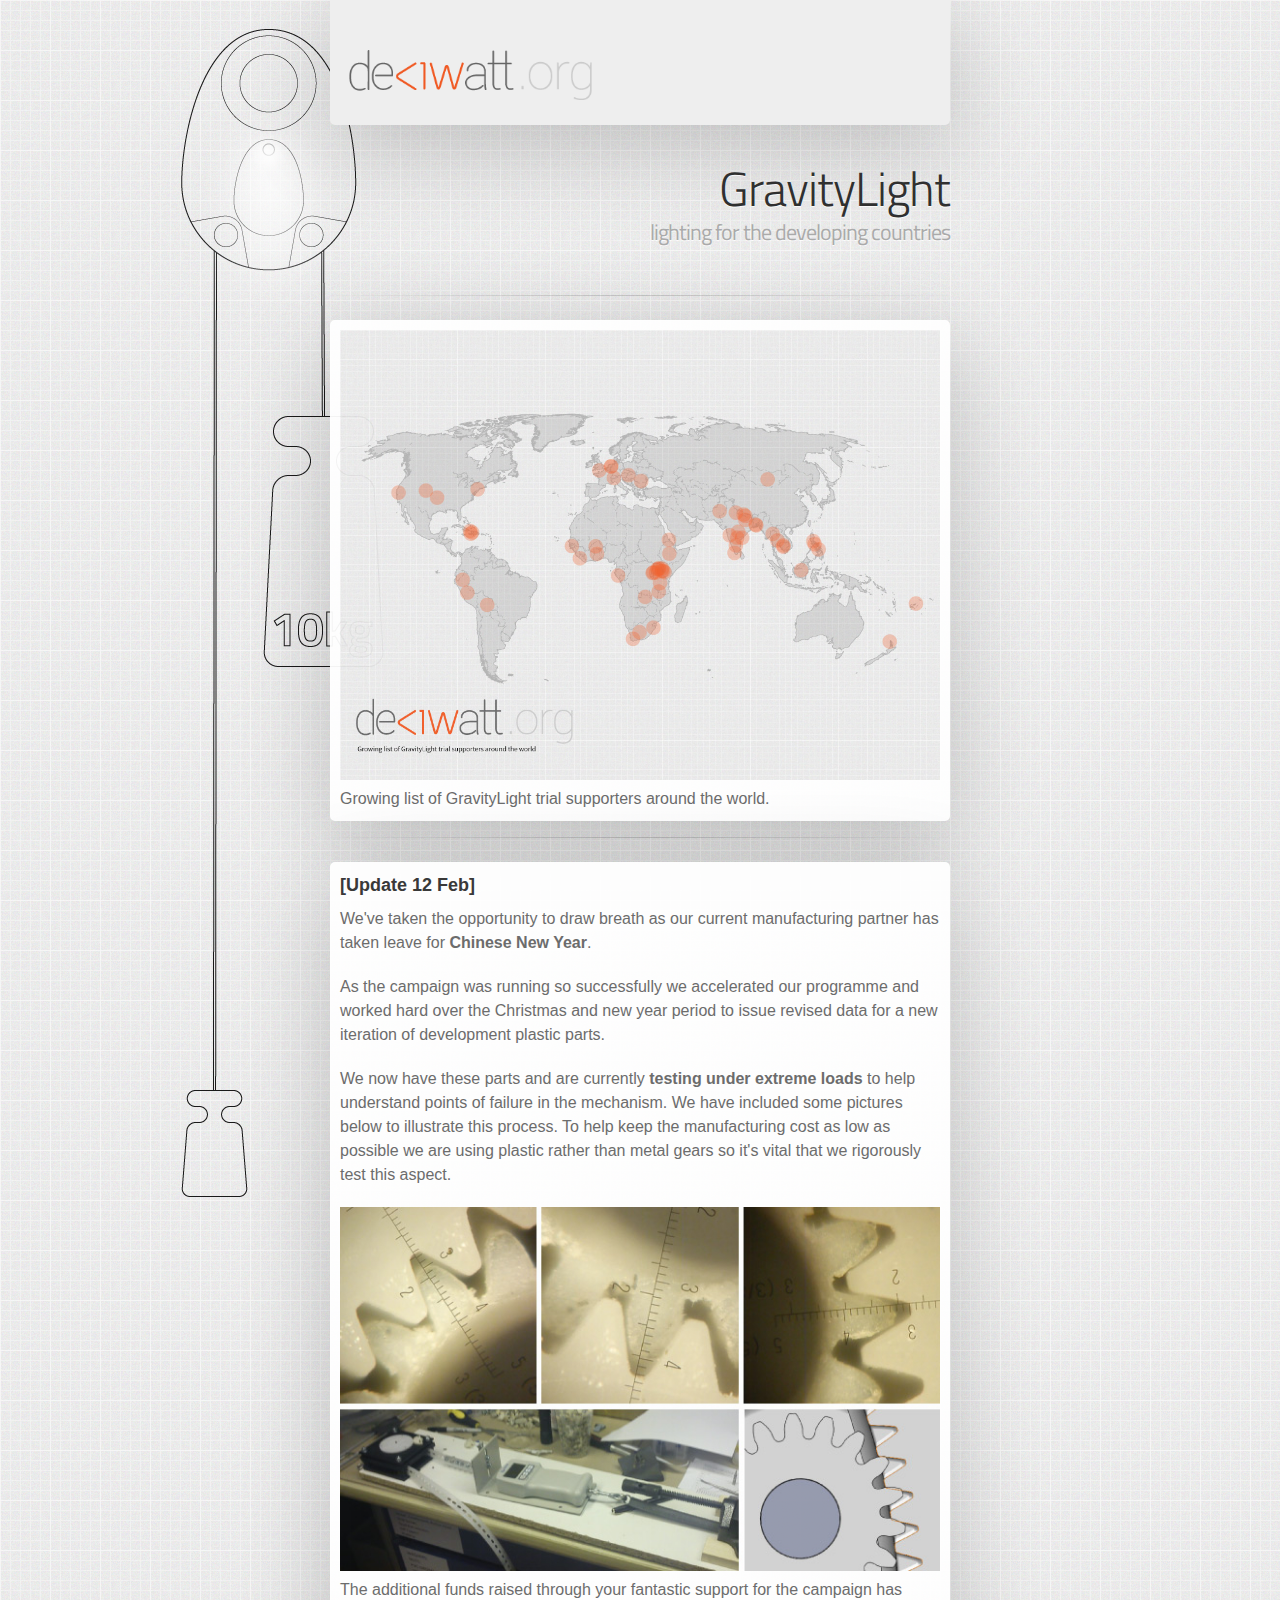
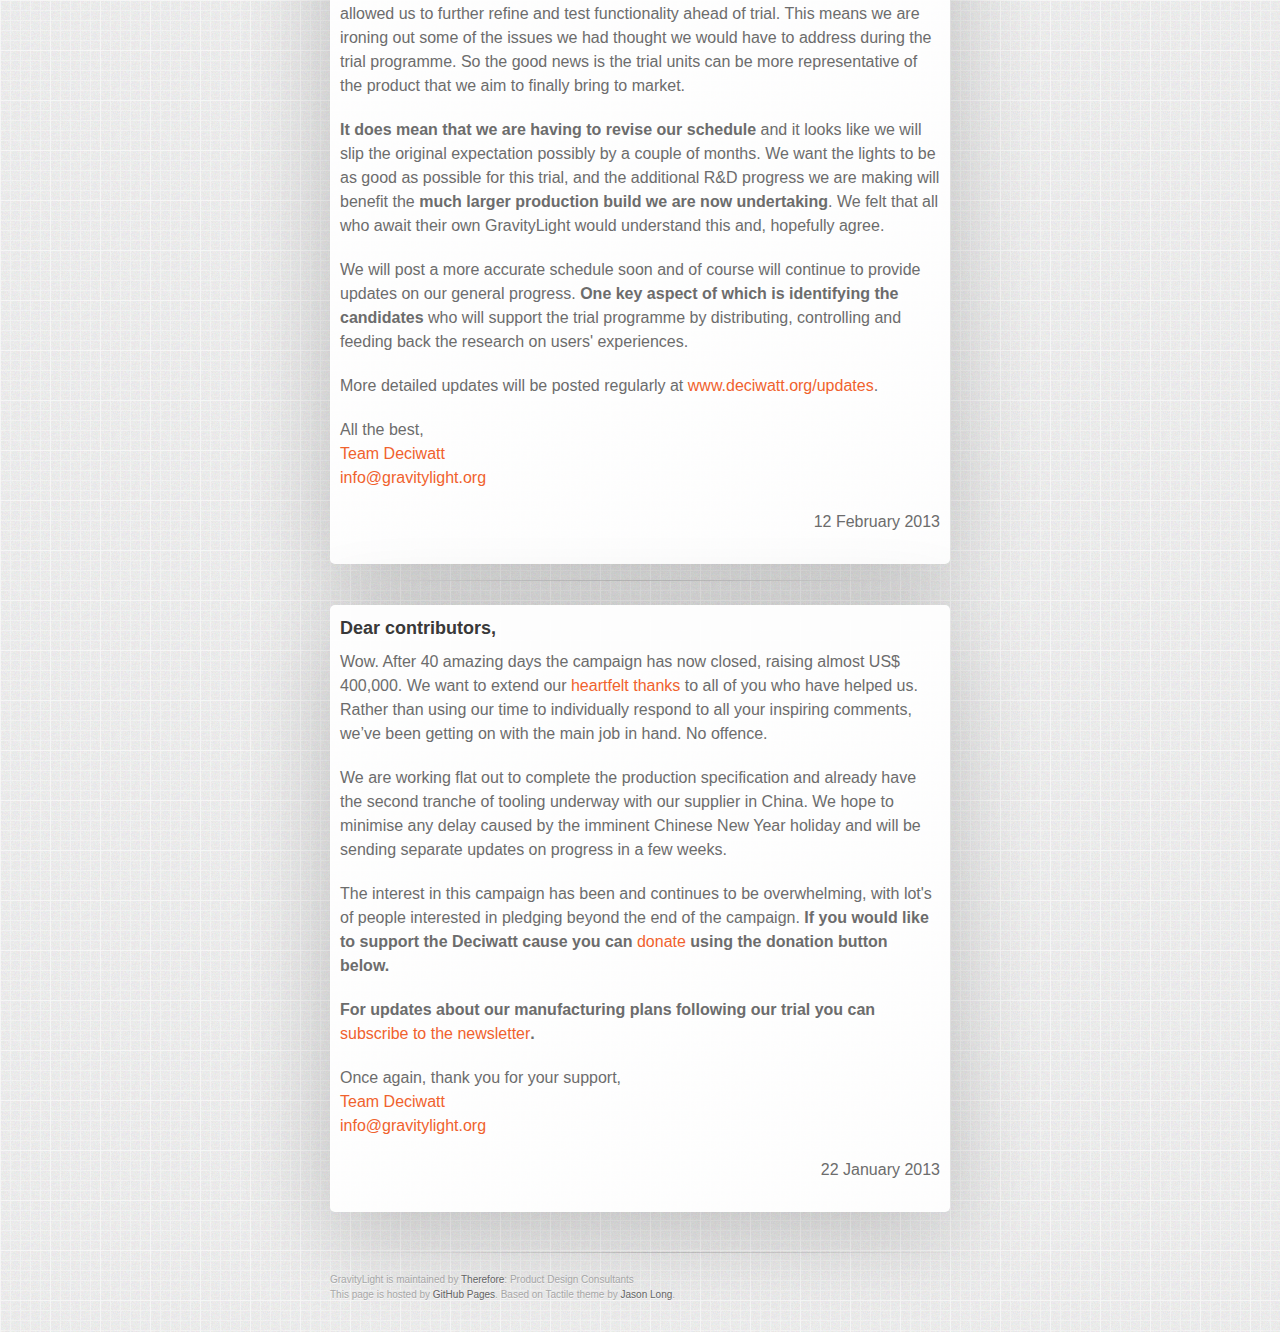
==== updates/index.html @ 3ac82427 "updates move to folder" ====
<!DOCTYPE html>
<html>
  <head>
    <meta charset='utf-8'>

    <meta name="description" content="There are currently over 1.5 billion people in the World who have no reliable access to mains electricity. GravityLight aims to tackle this problem and with your support it can become reality.">
    <meta name="keywords" content="gravity light, gravitylight, deciwatt, low power, kickstarter, electricity, kerosene, lamp, lighting, light, koomey law, therefore, design">

      <link rel="icon" type="image/png" href="/images/favicon.png" />

    <meta http-equiv="X-UA-Compatible" content="chrome=1">
    <meta name="viewport" content="width=device-width, initial-scale=1, maximum-scale=1">

    <link href='http://fonts.googleapis.com/css?family=Titillium+Web:400,300,600,700' rel='stylesheet' type='text/css'>
    <link rel="stylesheet" type="text/css" href="/stylesheets/stylesheet.css" media="screen" />
    <link rel="stylesheet" type="text/css" href="/stylesheets/pygment_trac.css" media="screen" />
    <link rel="stylesheet" type="text/css" href="/stylesheets/print.css" media="print" />
    <!--[if lt IE 9]>
    <script src="//html5shiv.googlecode.com/svn/trunk/html5.js"></script>
    <![endif]-->
    <title>Updates > GravityLight, lighting for the developing countries</title>

    <script type="text/javascript">var switchTo5x=false;</script>
    <script type="text/javascript" src="http://w.sharethis.com/button/buttons.js"></script>
    <script type="text/javascript">stLight.options({publisher: "ur-1943910b-db81-8f7d-c5dc-3d98e5d066e1"});</script>
  </head>

  <body class="bg2">
  <div id="fb-root"></div>
    <script>(function(d, s, id) {
      var js, fjs = d.getElementsByTagName(s)[0];
      if (d.getElementById(id)) return;
      js = d.createElement(s); js.id = id;
      js.src = "//connect.facebook.net/en_GB/all.js#xfbml=1";
      fjs.parentNode.insertBefore(js, fjs);
    }(document, 'script', 'facebook-jssdk'));</script>
    
    <div id="container">
      <div class="inner">

        <div id="deciwatt_header">
            <a href="http://www.deciwatt.org"><img src="/images/deciwatt_logo.png" alt="Deciwatt logo" height="50" /></a>
            <p class="intro"></p>
        </div>
        
        <header id="gravitylight">
          <h1>GravityLight</h1>
          <h2>lighting for the developing countries</h2>
        </header>

        <hr>

        <section class="clearfix notice">
            <img src="/images/deciwatt_trial_map-01.jpg" />
            Growing list of GravityLight trial supporters around the world.
        </section>

        <hr>

        <section class="clearfix notice">
            <h3>[Update 12 Feb]</h3>
            <p>We've taken the opportunity to draw breath as our current manufacturing partner has taken leave for <strong>Chinese New Year</strong>.</p>

            <p>As the campaign was running so successfully we accelerated our programme and worked hard over the Christmas and new year period to issue revised data for a new iteration of development plastic parts.</p>

            <p>We now have these parts and are currently <strong>testing under extreme loads</strong> to help understand points of failure in the mechanism. We have included some pictures below to illustrate this process. To help keep the manufacturing cost as low as possible we are using plastic rather than metal gears so it's vital that we rigorously test this aspect.</p>
            
            <img src="/images/update-testE.jpg" />

            <p>The additional funds raised through your fantastic support for the campaign has allowed us to further refine and test functionality ahead of trial. This means we are ironing out some of the issues we had thought we would have to address during the trial programme. So the good news is the trial units can be more representative of the product that we aim to finally bring to market.</p>

            <p><strong>It does mean that we are having to revise our schedule</strong> and it looks like we will slip the original expectation possibly by a couple of months. We want the lights to be as good as possible for this trial, and the additional R&D progress we are making will benefit the <strong>much larger production build we are now undertaking</strong>. We felt that all who await their own GravityLight would understand this and, hopefully agree.</p>

            <p>We will post a more accurate schedule soon and of course will continue to provide updates on our general progress. <strong>One key aspect of which is identifying the candidates</strong> who will support the trial programme by distributing, controlling and feeding back the research on users' experiences.</p>

            <p>More detailed updates will be posted regularly at <a href="/updates/">www.deciwatt.org/updates</a>.</p>

            <p>All the best,<br />
            <a href="mailto:info@gravitylight.org">Team Deciwatt<br />info@gravitylight.org</a><br />
            </p>

            <p style="text-align: right">12 February 2013</p>
        </section>

          <hr>

        <section class="clearfix notice">
            <h3>Dear contributors,</h3>
            <p>Wow. After 40 amazing days the campaign has now closed, raising almost US$ 400,000. We want to extend our <a href="/#thanks">heartfelt thanks</a> to all of you who have helped us. Rather than using our time to individually respond to all your inspiring comments, we’ve been getting on with the main job in hand. No offence.</p>

            <p>We are working flat out to complete the production specification and already have the second tranche of tooling underway with our supplier in China. We hope to minimise any delay caused by the imminent Chinese New Year holiday and will be sending separate updates on progress in a few weeks.</p>
            
            <p>The interest in this campaign has been and continues to be overwhelming, with lot's of people interested in pledging beyond the end of the campaign.
            <strong>If you would like to support the Deciwatt cause you can <a href="/#donate">donate</a> using the donation button below.</strong></p>

            <p><strong>For updates about our manufacturing plans following our trial you can <a href="/#subscribe">subscribe to the newsletter</a>.</strong></p>

            <p>Once again, thank you for your support, <br />
            <a href="mailto:info@gravitylight.org">Team Deciwatt<br />info@gravitylight.org</a><br />
            </p>

            <p style="text-align: right">22 January 2013</p>
        </section>


        <footer>
          GravityLight is maintained by <a href="http://therefore.co.uk">Therefore</a>: Product Design Consultants<br>
          This page is hosted by <a href="http://pages.github.com">GitHub Pages</a>. Based on Tactile theme by <a href="http://twitter.com/jasonlong">Jason Long</a>.
        </footer>

        <script type="text/javascript">
                var gaJsHost = (("https:" == document.location.protocol) ? "https://ssl." : "http://www.");
                document.write(unescape("%3Cscript src='" + gaJsHost + "google-analytics.com/ga.js' type='text/javascript'%3E%3C/script%3E"));
                </script>
                <script type="text/javascript">
                try {
                var pageTracker = _gat._getTracker("UA-36327755-1");
                pageTracker._trackPageview();
                } catch(err) {}
        </script>

        <script src="//ajax.googleapis.com/ajax/libs/jquery/1.8.3/jquery.min.js"></script>
        <script src="javascripts/fitvids.js"></script>
        <script>
            $(document).ready(function () {

                function goToByScroll(id) {
                    $('html,body').animate({ scrollTop: $("#" + id).offset().top }, 'slow');
                }

                // Target your .container, .wrapper, .post, etc.
                $(".video").fitVids();


                var slideHeight = 75; // px
	            var defHeight = $('.expandable').height();
	            if(defHeight >= slideHeight){
		            $('.expandable').css('height' , slideHeight + 'px');
		            $('#read-more').append('<a href="#">more</a>');
		            $('#gradient, #read-more').click(function(){
			            var curHeight = $('.expandable').height();
			            if(curHeight == slideHeight){
				            $('.expandable').animate({
				              height: defHeight
				            }, "normal");
				            $('#read-more a').html('Close');
				            $('#gradient').fadeOut();
			            }else{
				            $('.expandable').animate({
				              height: slideHeight
				            }, "normal");
				            $('#read-more a').html('more');
				            $('#gradient').fadeIn();
			            }
			            return false;
		            });
	            }
            });
        </script>

      </div>
    </div>
  </body>
</html>
---- stylesheets/stylesheet.css ----
/* http://meyerweb.com/eric/tools/css/reset/ 
   v2.0 | 20110126
   License: none (public domain)
*/
html, body, div, span, applet, object, iframe,
h1, h2, h3, h4, h5, h6, p, blockquote, pre,
a, abbr, acronym, address, big, cite, code,
del, dfn, em, img, ins, kbd, q, s, samp,
small, strike, strong, sub, sup, tt, var,
b, u, i, center,
dl, dt, dd, ol, ul, li,
fieldset, form, label, legend,
table, caption, tbody, tfoot, thead, tr, th, td,
article, aside, canvas, details, embed, 
figure, figcaption, footer, header, hgroup, 
menu, nav, output, ruby, section, summary,
time, mark, audio, video {
	margin: 0;
	padding: 0;
	border: 0;
	font-size: 100%;
	font: inherit;
	vertical-align: baseline;
}
/* HTML5 display-role reset for older browsers */
article, aside, details, figcaption, figure, 
footer, header, hgroup, menu, nav, section {
	display: block;
}
section {
    opacity: 0.95;
}
body {
	line-height: 1;
}
ol, ul {
	list-style: none;
}
blockquote, q {
	quotes: none;
}
blockquote:before, blockquote:after,
q:before, q:after {
	content: '';
	content: none;
}
table {
	border-collapse: collapse;
	border-spacing: 0;
}

.underline {
    border-bottom: 1px dotted #F15A24;
}

/* LAYOUT STYLES */
body {
  font-size: 1em;
  line-height: 1.5; 
  background: #e7e7e7 url(../images/body-bg.png) 0 0 repeat;
  font-family: 'Helvetica Neue', Helvetica, Arial, serif;
  text-shadow: 0 1px 0 rgba(255, 255, 255, 0.8);
  color: #6d6d6d;
}
.bg2 {
    background: #e7e7e7 url(../images/noisy_grid.png) 0 0 repeat;
}

a {
  color: #F15A24;
}
a:hover {
  color: #333;
}

#deciwatt_header {
    display: block;
    width: 100%;
    padding-top: 50px;
    padding-bottom: 5px;
    background-color: #EEE;
    border-radius: 0 0 5px 5px;
    box-shadow: 0 20px 90px rgba(0,0,0,.2);
    font-size: .9em;
}
#deciwatt_header p.intro { font-size: .7em;}
#deciwatt_header img {
    display: block;
    margin-left: 18px;
}
#deciwatt_header p {
    display: block;
    margin-left: 20px; margin-right: 20px;
    margin-top: 20px;
}
#deciwatt_header blockquote {
    padding: 0 20px;
    padding-left: 40px;
    border: 0px;
}
.notice {
    background-color: rgba(255,255,255,1);
    border-radius: 5px;
    box-shadow: 0 20px 90px rgba(0,0,0,.2);
    padding: 10px;
    color: #666;
    text-shadow: 0px #FFF;
}
.hightlight {
    color: #F15A24;
}
.t2_columns {
    margin: 0 10px 0 10px;
    -moz-column-count: 2;
    -moz-column-gap: 20px;
    -webkit-column-count: 2;
    -webkit-column-gap: 20px;
    column-count: 2;
    column-gap: 20px;
    font-size: .8em;
}
.t3_columns {
    margin: 0 10px 0 10px;
    -moz-column-count: 3;
    -moz-column-gap: 20px;
    -webkit-column-count: 3;
    -webkit-column-gap: 20px;
    column-count: 3;
    column-gap: 20px;
    font-size: .8em;
}
header {
  padding-top: 35px;
  padding-bottom: 25px;
}

header h1 {
  font-family: 'Titillium Web', 'Helvetica Neue', Helvetica, Arial, serif; font-weight: 300;
  letter-spacing: -1px;
  font-size: 48px;
  color: #303030;
  line-height: 1.2;
  text-align: right;
}

header h2 {
  letter-spacing: -1px;
  font-size: 22px;
  color: #aaa;
  line-height: 1.3;
  text-align: right;
  font-family: 'Titillium Web', 'Helvetica Neue', Helvetica, Arial, serif; font-weight: 400;
}

h1 {
  font-family: 'Titillium Web', 'Helvetica Neue', Helvetica, Arial, serif; font-weight: 300;
  letter-spacing: -1px;
  color: #303030;
  line-height: 1.2;
}

#container {
  background: transparent url(../images/highlight-bg.jpg) 50% 0 no-repeat;
  min-height: 595px;
}

#container {
    background: none;
    background: transparent url(../images/gravitylight_lines.png) no-repeat top center;
}

.inner {
  width: 620px;
  margin: 0 auto;
}

#container .inner img {
  max-width: 100%;
}

#downloads {
  margin-bottom: 40px;
}

#buttons {
    margin: 0 auto;
}
a.button {
  -moz-border-radius: 30px;
  -webkit-border-radius: 30px;                     
  border-radius: 30px;
  border-top: solid 1px #cbcbcb;
  border-left: solid 1px #b7b7b7;
  border-right: solid 1px #b7b7b7;
  border-bottom: solid 1px #b3b3b3;
  color:#F15A24;
  line-height: 25px;
  font-weight: bold;
  font-size: 15px;
  padding: 12px 8px 12px 8px;
  display: block;
  margin: 40px auto;
  width: 300px;
  background: #fdfdfd; /* Old browsers */
  background: -moz-linear-gradient(top,  #fdfdfd 0%, #f2f2f2 100%); /* FF3.6+ */
  background: -webkit-gradient(linear, left top, left bottom, color-stop(0%,#fdfdfd), color-stop(100%,#f2f2f2)); /* Chrome,Safari4+ */
  background: -webkit-linear-gradient(top,  #fdfdfd 0%,#f2f2f2 100%); /* Chrome10+,Safari5.1+ */
  background: -o-linear-gradient(top,  #fdfdfd 0%,#f2f2f2 100%); /* Opera 11.10+ */
  background: -ms-linear-gradient(top,  #fdfdfd 0%,#f2f2f2 100%); /* IE10+ */
  background: linear-gradient(top,  #fdfdfd 0%,#f2f2f2 100%); /* W3C */
  filter: progid:DXImageTransform.Microsoft.gradient( startColorstr='#fdfdfd', endColorstr='#f2f2f2',GradientType=0 ); /* IE6-9 */
  -webkit-box-shadow: 10px 10px 5px #888;
  -moz-box-shadow: 10px 10px 5px #888;
  box-shadow: 0px 1px 5px #e8e8e8;
  text-align: center;
}
a.button:hover {
  border-top: solid 1px #b7b7b7;
  border-left: solid 1px #b3b3b3;
  border-right: solid 1px #b3b3b3;
  border-bottom: solid 1px #b3b3b3;
  background: #fafafa; /* Old browsers */
  background: -moz-linear-gradient(top,  #fdfdfd 0%, #f6f6f6 100%); /* FF3.6+ */
  background: -webkit-gradient(linear, left top, left bottom, color-stop(0%,#fdfdfd), color-stop(100%,#f6f6f6)); /* Chrome,Safari4+ */
  background: -webkit-linear-gradient(top,  #fdfdfd 0%,#f6f6f6 100%); /* Chrome10+,Safari5.1+ */
  background: -o-linear-gradient(top,  #fdfdfd 0%,#f6f6f6 100%); /* Opera 11.10+ */
  background: -ms-linear-gradient(top,  #fdfdfd 0%,#f6f6f6 100%); /* IE10+ */
  background: linear-gradient(top,  #fdfdfd 0%,#f6f6f6, 100%); /* W3C */
  filter: progid:DXImageTransform.Microsoft.gradient( startColorstr='#fdfdfd', endColorstr='#f6f6f6',GradientType=0 ); /* IE6-9 */
}

a.button span {
  padding: 0 20px 0 20px;
  display: block;
  height: 23px;
  color: #F15A24;
} a.button:hover > span { color: #303030; }

#download-zip span {
  background: transparent url(../images/zip-icon.png) 12px 50% no-repeat;
}
#download-tar-gz span {
  background: transparent url(../images/tar-gz-icon.png) 12px 50% no-repeat;
}
#view-on-github span {
  background: transparent url(../images/octocat-icon.png) 12px 50% no-repeat;
}
#view-on-github {
  margin-right: 0;
}

code, pre {
  font-family: Monaco, "Bitstream Vera Sans Mono", "Lucida Console", Terminal;
  color: #222;
  margin-bottom: 30px;
  font-size: 14px;
}

code {
  background-color: #f2f2f2;
  border: solid 1px #ddd;
  padding: 0 3px;
}

pre {
  padding: 20px;
  background: #303030;
  color: #f2f2f2;
  text-shadow: none;
  overflow: auto;
}
pre code {
  color: #f2f2f2;
  background-color: #303030;
  border: none;
  padding: 0;
}

ul, ol, dl {
  margin-bottom: 20px;
}


/* COMMON STYLES */

hr {
  height: 1px;
  line-height: 1px;
  margin-top: 1em;
  padding-bottom: 1em;
  border: none;
  background: transparent url('../images/hr.png') 50% 0 no-repeat;
}

strong {
  font-weight: bold;
}

em {
  font-style: italic;
}

table {
  width: 100%;
  border: 1px solid #ebebeb;
}

th {
  font-weight: 500;
}

td {
  border: 1px solid #ebebeb;
  text-align: center; 
  font-weight: 300;
}

form {font:16px/20px 'Helvetica', Arial, sans-serif; display:block; padding:15px 0 10px 0; margin-top:15px;}
            label {clear:both; display:block; margin:8px 0; font-weight:bold; position:relative; line-height:150%; font-family:Helvetica; font-size: 14px; color: #333333;}
            .email-group input {display:block; float:left; width:60%; margin-right:3%; min-width:200px; padding:12px 10px; border:1px solid #ccc; -moz-border-radius:4px; border-radius:4px; -webkit-border-radius:4px; font-size:14px;}
            .email-group .button {width:30%; margin:0; min-width:75px;}
            
            .error, .errorText {margin:5px 0 0 0; padding:10px; font-size:14px; color:#6b0505; background-color:#f4bfbf;}
            .formstatus {margin-bottom:10px;}

            .success {background:#e4f3d4; font-size:14px; color:#5ca000; margin:10px 0; padding:10px; font-family:Georgia, 'Times New Roman', serif;;}
            .success a {color:#5ca000; text-decoration:underline;}

            .rounded {border-radius:4px; -moz-border-radius:4px; -webkit-border-radius:4px;}

            .byline {font-family:'Helvetica Neue', Helvetica, Arial, sans-serif; color:#111111;}
            .description, label, .fake-label {font-family:'Helvetica Neue', Helvetica, Arial, sans-serif; color:#111111;}
            .button_sub {font-family:Helvetica, Arial, sans-serif; color:#FFFFFF; background-color:#F07400;}

            .button_sub, .button-small {display:inline-block; white-space:nowrap; height:40px; line-height:42px; margin:0 5px 0 0; padding:0 22px; text-decoration:none; text-transform:uppercase; text-align:center; font-weight:bold; font-style:normal; font-size:14px; cursor:pointer; border:0; -moz-border-radius:4px; border-radius:4px; -webkit-border-radius:4px; vertical-align:top;}
            .button-small {float:none; display:inline-block; height:auto; line-height:18px !important; padding:2px 15px !important; font-size:11px !important;}
            .button_sub:hover, .button-small:hover{opacity:.8;}


/* GENERAL ELEMENT TYPE STYLES */

h1 {
  font-size: 52px;
} 

h2 {
  font-size: 22px;
  font-weight: bold;
  color: #303030;
  margin-bottom: 8px;
} 

h3 {
  color: #303030;
  font-size: 18px;
  font-weight: bold;
  margin-bottom: 8px;
} 
 
h4 {
  font-size: 16px;
  color: #303030;
  font-weight: bold;
} 

h5 {
  font-size: 1em;
  color: #303030;
} 

h6 {
  font-size: .8em;
  color: #303030;
} 

p {
  font-weight: 300;
  margin-bottom: 20px;
}
 
a {
  text-decoration: none;
}

p a {
  font-weight: 400;
}

blockquote {
    font-size: 0.9em;
    border-left: 10px solid #E9E9E9;
    margin: 30px 0;
    padding: 0 0 0 20px;
    font-family: 'Titillium Web', 'Helvetica Neue', Helvetica, Arial, serif;
    line-height: 1.5em;
    text-align: justify;
}

ul li {
  list-style: disc inside;
  padding-left: 20px;
}

ol li {
  list-style: decimal inside;
  padding-left: 3px;
}

dl dt {
  color: #303030;
}


.expandable {
position: relative;
padding: 0px;
overflow: hidden;
}
.expandable li {
    font-size: .9em;
}
.expandable h3 {
    color: #333;
}
.gradient {
width:100%;
height:35px;
background:url(../images/bg-gradient.png) repeat-x;
position:absolute;
bottom:0;
left:0;
cursor: pointer;
}
.read-more {
padding:5px;
color:#333;
cursor: pointer;
text-align: right;
}
.read-more a {
padding-right:22px;
background:url(images/icon-arrow.gif) no-repeat 100% 50%;
font-weight:bold;
text-decoration:none;
color:#333;
}
.read-more a:hover {color:#000;}

#float {
    position: fixed;
    margin-left: 640px;
    width: 224px;
    top: 160px;
    text-align: center;
}

footer {
  background: transparent url('../images/hr.png') 0 0 no-repeat;
  margin-top: 40px;
  padding-top: 20px;
  padding-bottom: 30px;
  font-size: 10px;
  color: #aaa;
}

footer a {
  color: #666;
}
footer a:hover {
  color: #444;
}

.soc-btn {
    padding: 3px 0px;
    font-size: 12px;
    margin-bottom: 10px;
    margin-right: 6px;
    text-decoration: none;
    color: #FFF;
    font-weight: bold;
    display: block;
    text-align: center;
    text-shadow: none;
    border-radius: 3px;
    float: left;
    width: 70px;
}
a.fb {
    background-color: #3B5998!important;
}
a.tw {
    background-color: #1daced!important;
}
a.gp {
    background-color: #DB4A39!important;
    margin-right: 0;
}

/* MISC */
.clearfix:after {
  clear: both;
  content: '.';
  display: block;
  visibility: hidden;
  height: 0;
}

.clearfix {display: inline-block;}
* html .clearfix {height: 1%;}
.clearfix {display: block;}

/* #Media Queries
================================================== */

/* Smaller than standard 960 (devices and browsers) */
@media only screen and (max-width: 959px) {}

/* Tablet Portrait size to standard 960 (devices and browsers) */
@media only screen and (min-width: 768px) and (max-width: 959px) {}

/* All Mobile Sizes (devices and browser) */
@media only screen and (max-width: 767px) {
  header {
    padding-top: 10px;
    padding-bottom: 10px;
  }
  #downloads {
    margin-bottom: 25px;
  }
  #download-zip, #download-tar-gz {
    display: none;
  }
  .inner {
    width: 94%;
    margin: 0 auto;
  }
}

/* Mobile Landscape Size to Tablet Portrait (devices and browsers) */
@media only screen and (min-width: 480px) and (max-width: 767px) {}

/* Mobile Portrait Size to Mobile Landscape Size (devices and browsers) */
@media only screen and (max-width: 479px) {}

.shadow {
    box-shadow: 0 10px 20px rgba(0,0,0,.5);
}
    .video { margin: 0 0 50px 0; }
---- stylesheets/pygment_trac.css ----
.highlight  { background: #ffffff; }
.highlight .c { color: #999988; font-style: italic } /* Comment */
.highlight .err { color: #a61717; background-color: #e3d2d2 } /* Error */
.highlight .k { font-weight: bold } /* Keyword */
.highlight .o { font-weight: bold } /* Operator */
.highlight .cm { color: #999988; font-style: italic } /* Comment.Multiline */
.highlight .cp { color: #999999; font-weight: bold } /* Comment.Preproc */
.highlight .c1 { color: #999988; font-style: italic } /* Comment.Single */
.highlight .cs { color: #999999; font-weight: bold; font-style: italic } /* Comment.Special */
.highlight .gd { color: #000000; background-color: #ffdddd } /* Generic.Deleted */
.highlight .gd .x { color: #000000; background-color: #ffaaaa } /* Generic.Deleted.Specific */
.highlight .ge { font-style: italic } /* Generic.Emph */
.highlight .gr { color: #aa0000 } /* Generic.Error */
.highlight .gh { color: #999999 } /* Generic.Heading */
.highlight .gi { color: #000000; background-color: #ddffdd } /* Generic.Inserted */
.highlight .gi .x { color: #000000; background-color: #aaffaa } /* Generic.Inserted.Specific */
.highlight .go { color: #888888 } /* Generic.Output */
.highlight .gp { color: #555555 } /* Generic.Prompt */
.highlight .gs { font-weight: bold } /* Generic.Strong */
.highlight .gu { color: #800080; font-weight: bold; } /* Generic.Subheading */
.highlight .gt { color: #aa0000 } /* Generic.Traceback */
.highlight .kc { font-weight: bold } /* Keyword.Constant */
.highlight .kd { font-weight: bold } /* Keyword.Declaration */
.highlight .kn { font-weight: bold } /* Keyword.Namespace */
.highlight .kp { font-weight: bold } /* Keyword.Pseudo */
.highlight .kr { font-weight: bold } /* Keyword.Reserved */
.highlight .kt { color: #445588; font-weight: bold } /* Keyword.Type */
.highlight .m { color: #009999 } /* Literal.Number */
.highlight .s { color: #d14 } /* Literal.String */
.highlight .na { color: #008080 } /* Name.Attribute */
.highlight .nb { color: #0086B3 } /* Name.Builtin */
.highlight .nc { color: #445588; font-weight: bold } /* Name.Class */
.highlight .no { color: #008080 } /* Name.Constant */
.highlight .ni { color: #800080 } /* Name.Entity */
.highlight .ne { color: #990000; font-weight: bold } /* Name.Exception */
.highlight .nf { color: #990000; font-weight: bold } /* Name.Function */
.highlight .nn { color: #555555 } /* Name.Namespace */
.highlight .nt { color: #000080 } /* Name.Tag */
.highlight .nv { color: #008080 } /* Name.Variable */
.highlight .ow { font-weight: bold } /* Operator.Word */
.highlight .w { color: #bbbbbb } /* Text.Whitespace */
.highlight .mf { color: #009999 } /* Literal.Number.Float */
.highlight .mh { color: #009999 } /* Literal.Number.Hex */
.highlight .mi { color: #009999 } /* Literal.Number.Integer */
.highlight .mo { color: #009999 } /* Literal.Number.Oct */
.highlight .sb { color: #d14 } /* Literal.String.Backtick */
.highlight .sc { color: #d14 } /* Literal.String.Char */
.highlight .sd { color: #d14 } /* Literal.String.Doc */
.highlight .s2 { color: #d14 } /* Literal.String.Double */
.highlight .se { color: #d14 } /* Literal.String.Escape */
.highlight .sh { color: #d14 } /* Literal.String.Heredoc */
.highlight .si { color: #d14 } /* Literal.String.Interpol */
.highlight .sx { color: #d14 } /* Literal.String.Other */
.highlight .sr { color: #009926 } /* Literal.String.Regex */
.highlight .s1 { color: #d14 } /* Literal.String.Single */
.highlight .ss { color: #990073 } /* Literal.String.Symbol */
.highlight .bp { color: #999999 } /* Name.Builtin.Pseudo */
.highlight .vc { color: #008080 } /* Name.Variable.Class */
.highlight .vg { color: #008080 } /* Name.Variable.Global */
.highlight .vi { color: #008080 } /* Name.Variable.Instance */
.highlight .il { color: #009999 } /* Literal.Number.Integer.Long */

.type-csharp .highlight .k { color: #0000FF }
.type-csharp .highlight .kt { color: #0000FF }
.type-csharp .highlight .nf { color: #000000; font-weight: normal }
.type-csharp .highlight .nc { color: #2B91AF }
.type-csharp .highlight .nn { color: #000000 }
.type-csharp .highlight .s { color: #A31515 }
.type-csharp .highlight .sc { color: #A31515 }
---- stylesheets/print.css ----
html, body, div, span, applet, object, iframe,
h1, h2, h3, h4, h5, h6, p, blockquote, pre,
a, abbr, acronym, address, big, cite, code,
del, dfn, em, img, ins, kbd, q, s, samp,
small, strike, strong, sub, sup, tt, var,
b, u, i, center,
dl, dt, dd, ol, ul, li,
fieldset, form, label, legend,
table, caption, tbody, tfoot, thead, tr, th, td,
article, aside, canvas, details, embed, 
figure, figcaption, footer, header, hgroup, 
menu, nav, output, ruby, section, summary,
time, mark, audio, video {
  margin: 0;
  padding: 0;
  border: 0;
  font-size: 100%;
  font: inherit;
  vertical-align: baseline;
}
/* HTML5 display-role reset for older browsers */
article, aside, details, figcaption, figure, 
footer, header, hgroup, menu, nav, section {
  display: block;
}
body {
  line-height: 1;
}
ol, ul {
  list-style: none;
}
blockquote, q {
  quotes: none;
}
blockquote:before, blockquote:after,
q:before, q:after {
  content: '';
  content: none;
}
table {
  border-collapse: collapse;
  border-spacing: 0;
}
body {
  font-size: 13px;
  line-height: 1.5; 
  font-family: 'Helvetica Neue', Helvetica, Arial, serif;
  color: #000;
}

a {
  color: #d5000d;
  font-weight: bold;
}

header {
  padding-top: 35px;
  padding-bottom: 10px;
}

header h1 {
  font-weight: bold;
  letter-spacing: -1px;
  font-size: 48px;
  color: #303030;
  line-height: 1.2;
}

header h2 {
  letter-spacing: -1px;
  font-size: 24px;
  color: #aaa;
  font-weight: normal;
  line-height: 1.3;
}
#downloads {
  display: none;
}
#main_content {
  padding-top: 20px;
}

code, pre {
  font-family: Monaco, "Bitstream Vera Sans Mono", "Lucida Console", Terminal;
  color: #222;
  margin-bottom: 30px;
  font-size: 12px;
}

code {
  padding: 0 3px;
}

pre {
  border: solid 1px #ddd;
  padding: 20px;
  overflow: auto;
}
pre code {
  padding: 0;
}

ul, ol, dl {
  margin-bottom: 20px;
}


/* COMMON STYLES */

table {
  width: 100%;
  border: 1px solid #ebebeb;
}

th {
  font-weight: 500;
}

td {
  border: 1px solid #ebebeb;
  text-align: center; 
  font-weight: 300;
}

form {
  background: #f2f2f2;
  padding: 20px;
  
}


/* GENERAL ELEMENT TYPE STYLES */

h1 {
  font-size: 2.8em;
} 

h2 {
  font-size: 22px;
  font-weight: bold;
  color: #303030;
  margin-bottom: 8px;
} 

h3 {
  color: #d5000d;
  font-size: 18px;
  font-weight: bold;
  margin-bottom: 8px;
} 
 
h4 {
  font-size: 16px;
  color: #303030;
  font-weight: bold;
} 

h5 {
  font-size: 1em;
  color: #303030;
} 

h6 {
  font-size: .8em;
  color: #303030;
} 

p {
  font-weight: 300;
  margin-bottom: 20px;
}
 
a {
  text-decoration: none;
}

p a {
  font-weight: 400;
}

blockquote {
  font-size: 1.6em;
  border-left: 10px solid #e9e9e9;
  margin-bottom: 20px;
  padding: 0 0 0 30px;
}

ul li {
  list-style: disc inside;
  padding-left: 20px;
}

ol li {
  list-style: decimal inside;
  padding-left: 3px;
}

dl dd {
  font-style: italic;
  font-weight: 100;
}

footer {
  margin-top: 40px;
  padding-top: 20px;
  padding-bottom: 30px;
  font-size: 13px;
  color: #aaa;
}

footer a {
  color: #666;
}

/* MISC */
.clearfix:after {
  clear: both;
  content: '.';
  display: block;
  visibility: hidden;
  height: 0;
}

.clearfix {display: inline-block;}
* html .clearfix {height: 1%;}
.clearfix {display: block;}
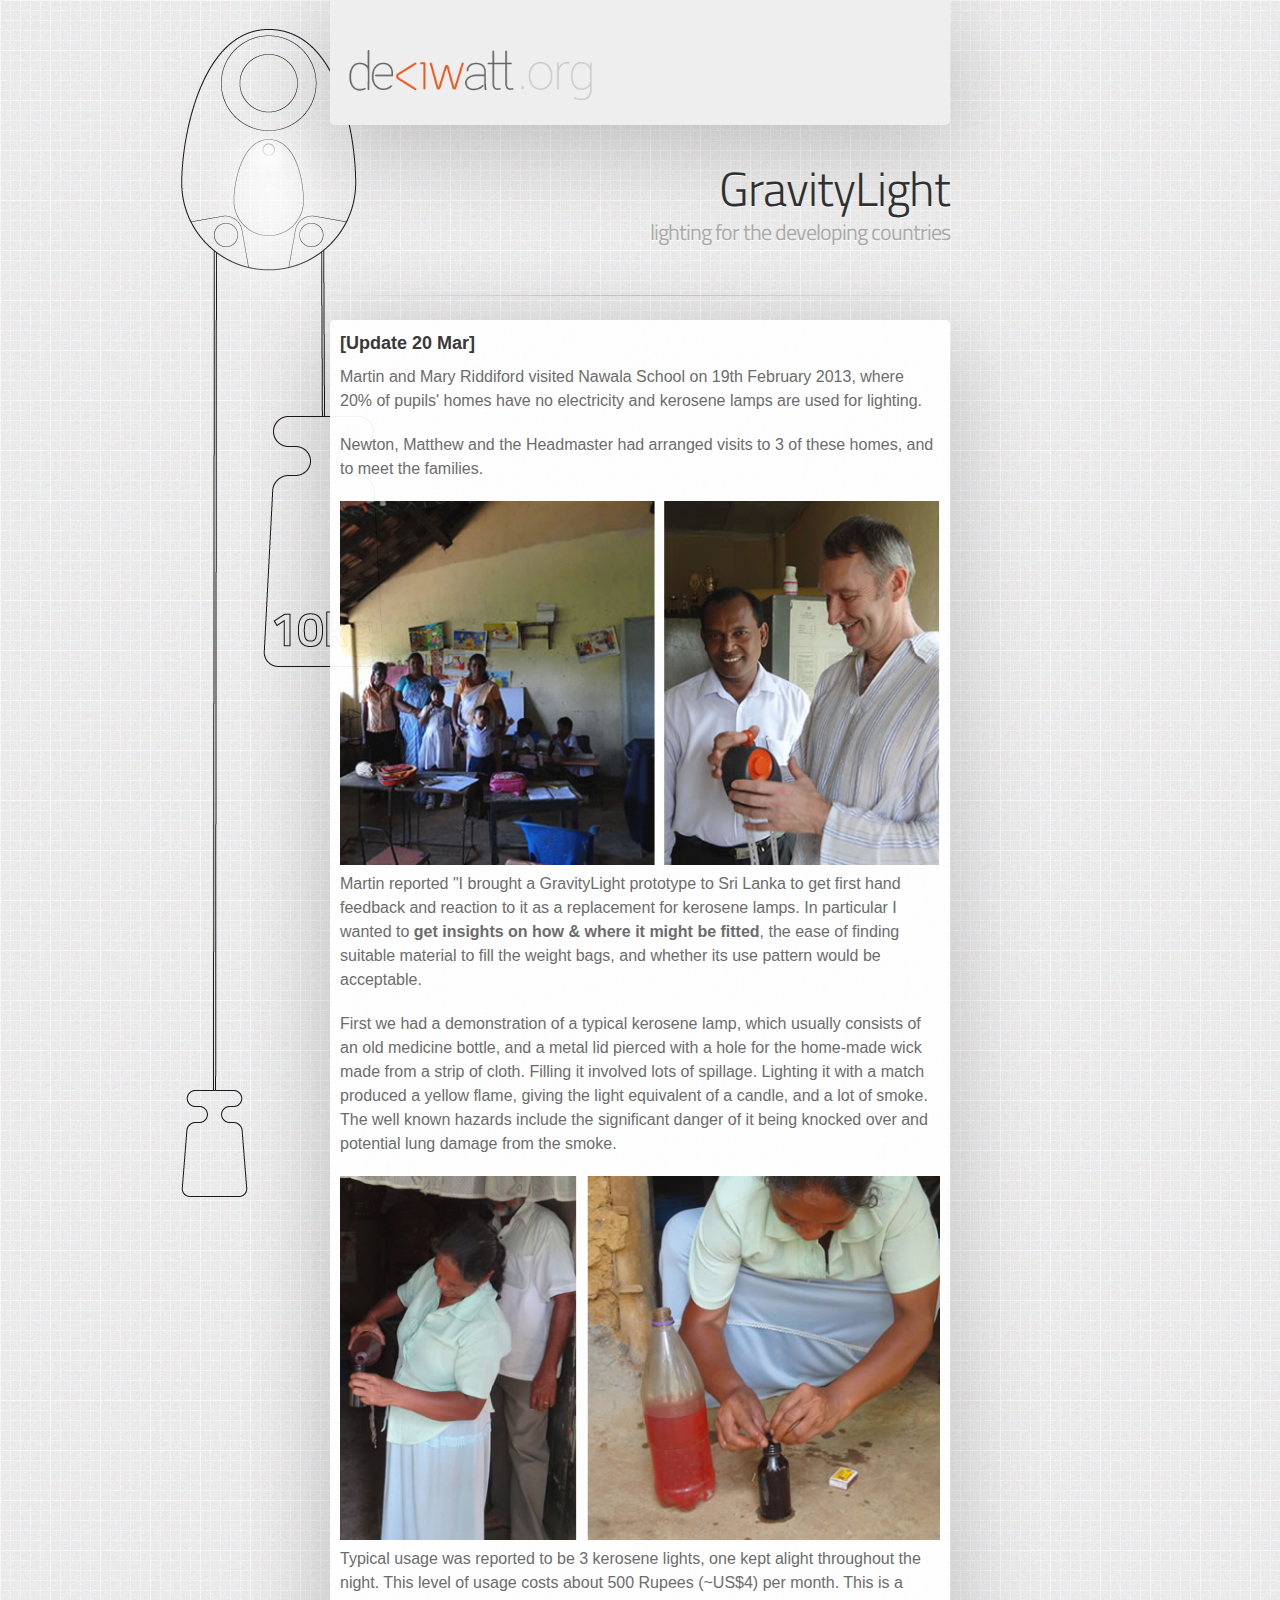
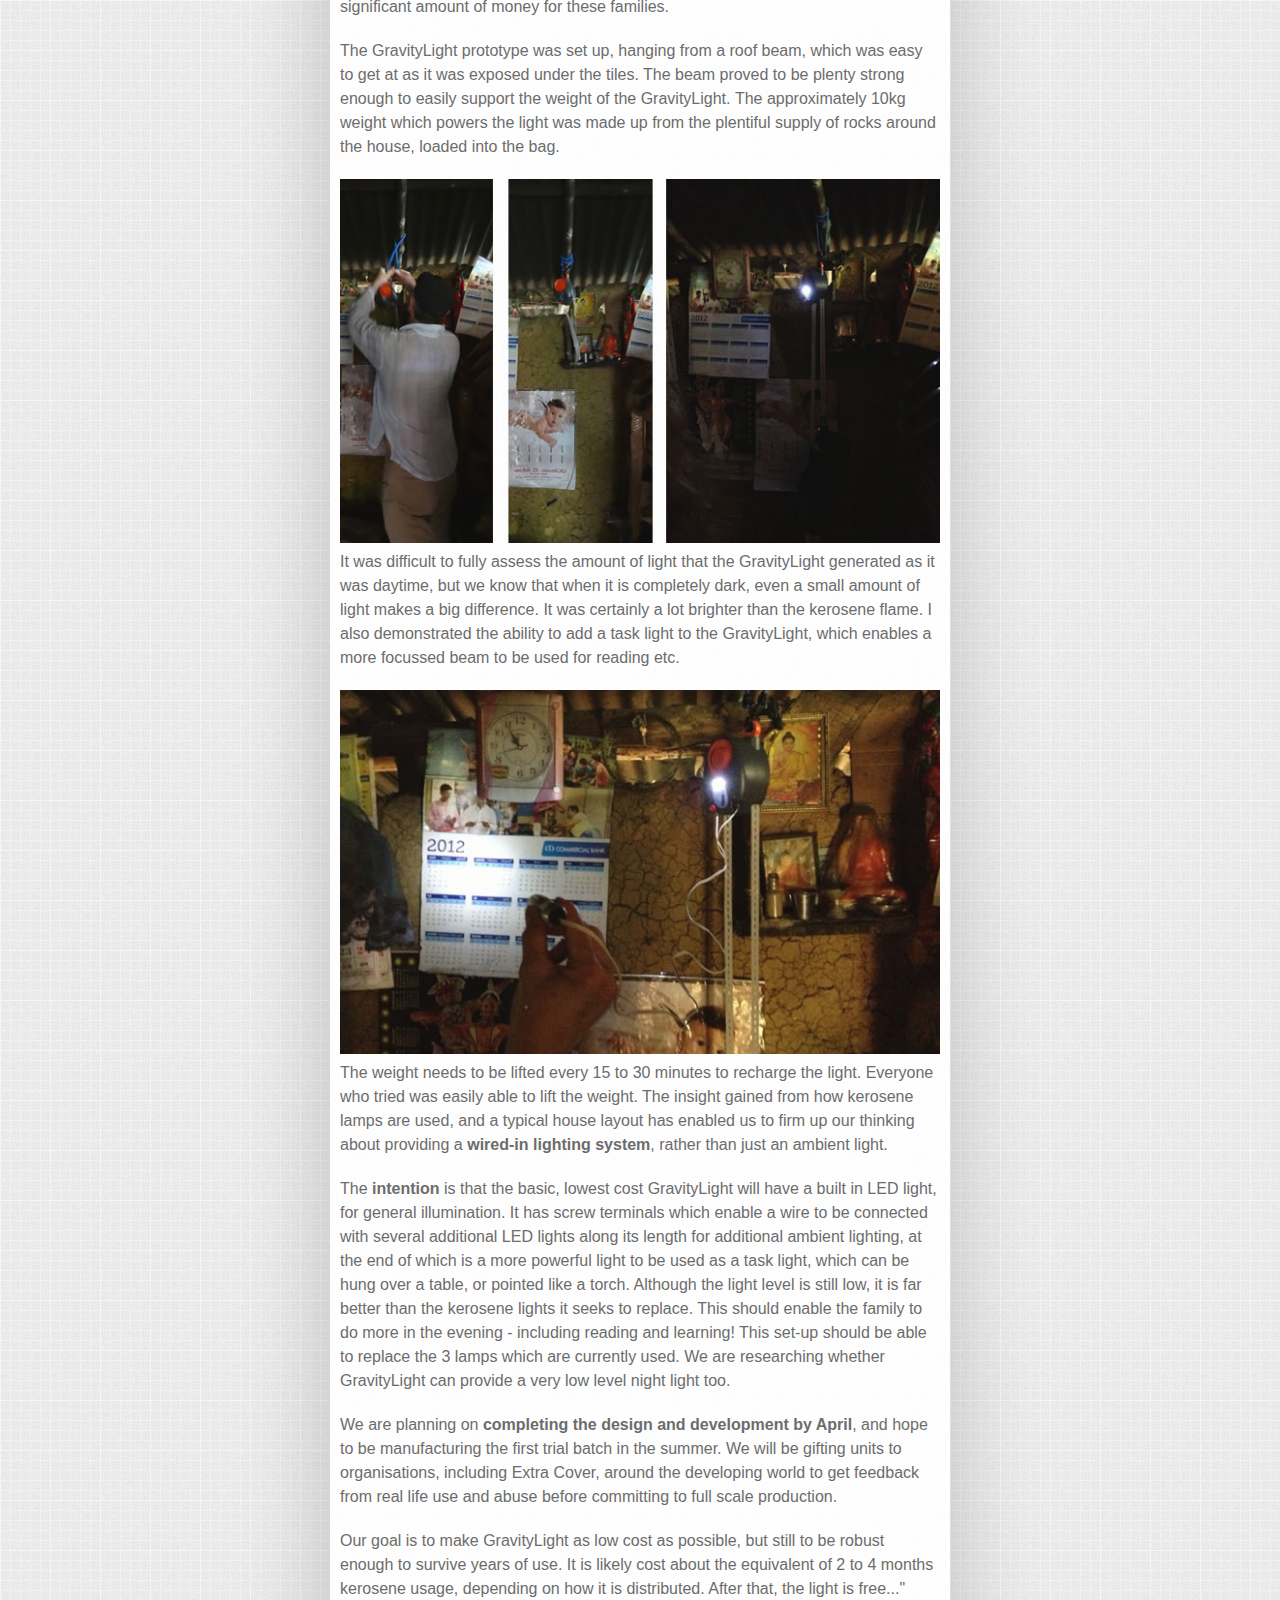
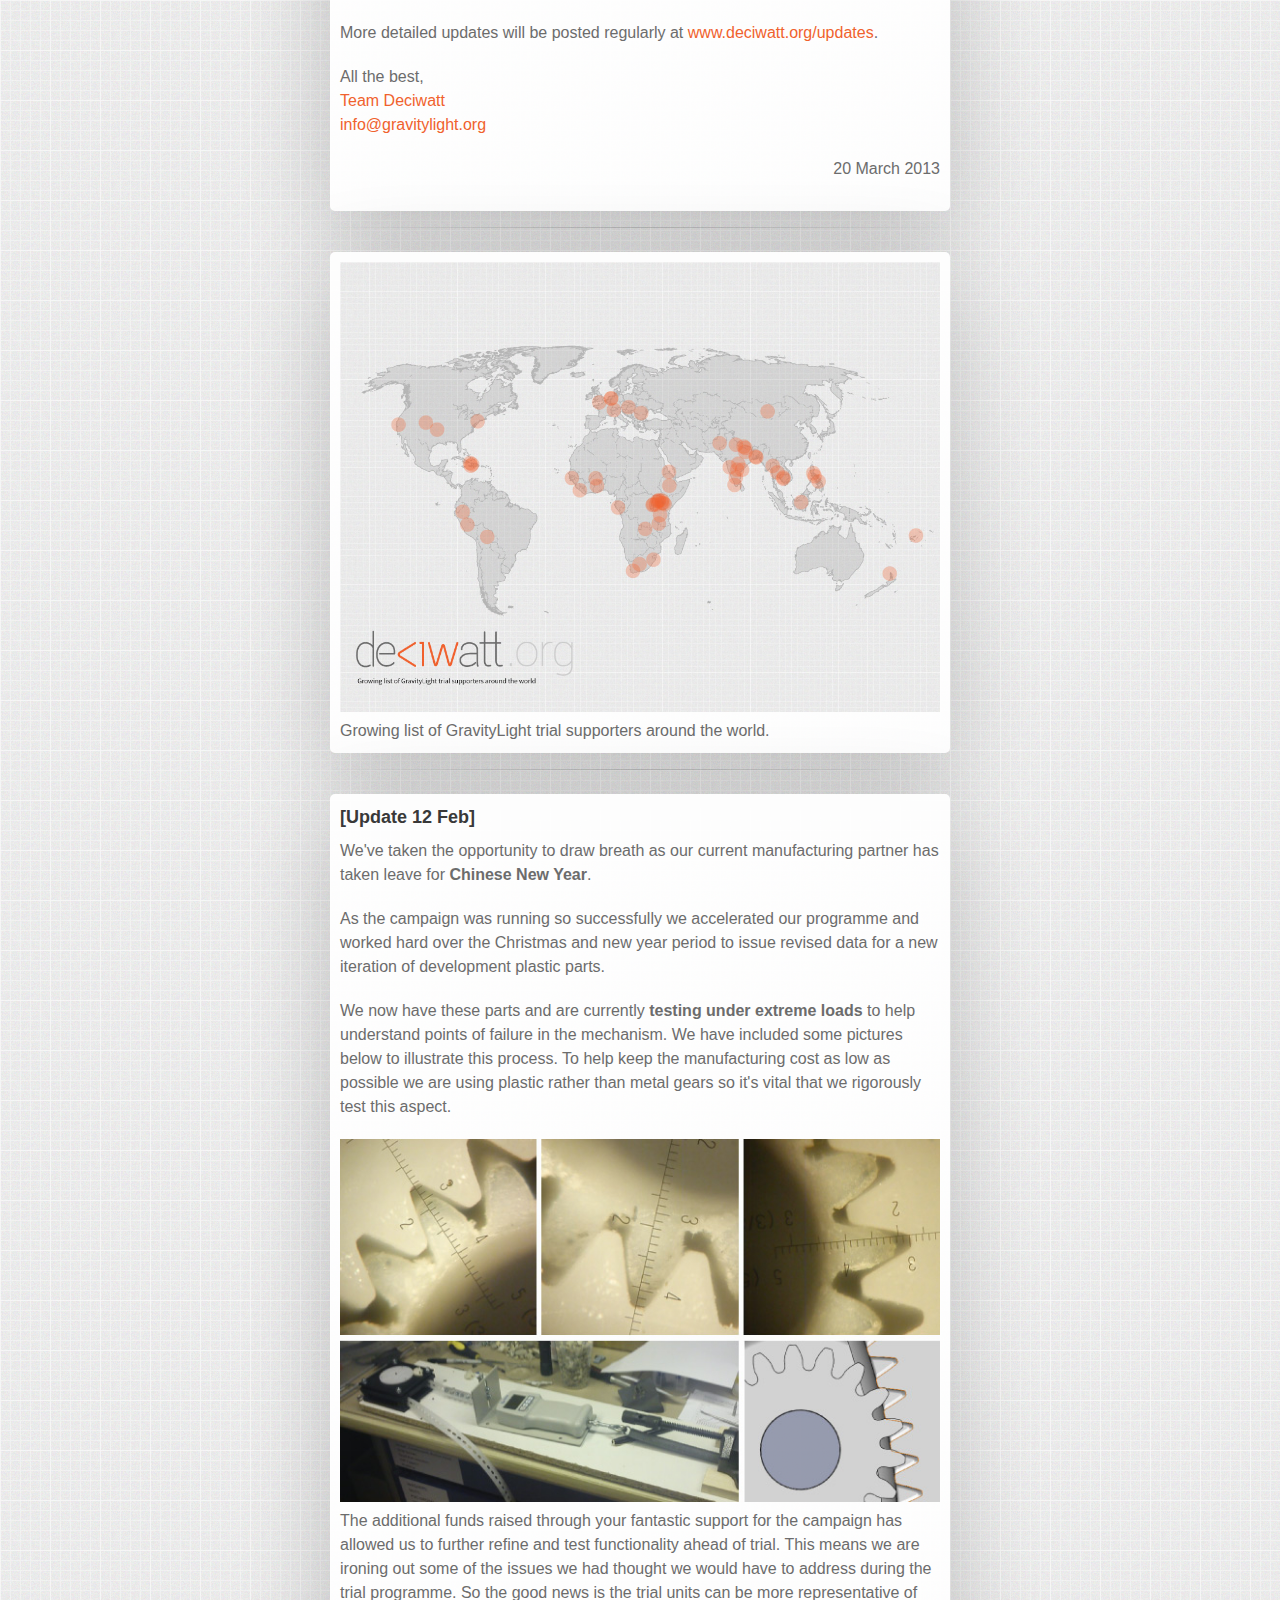
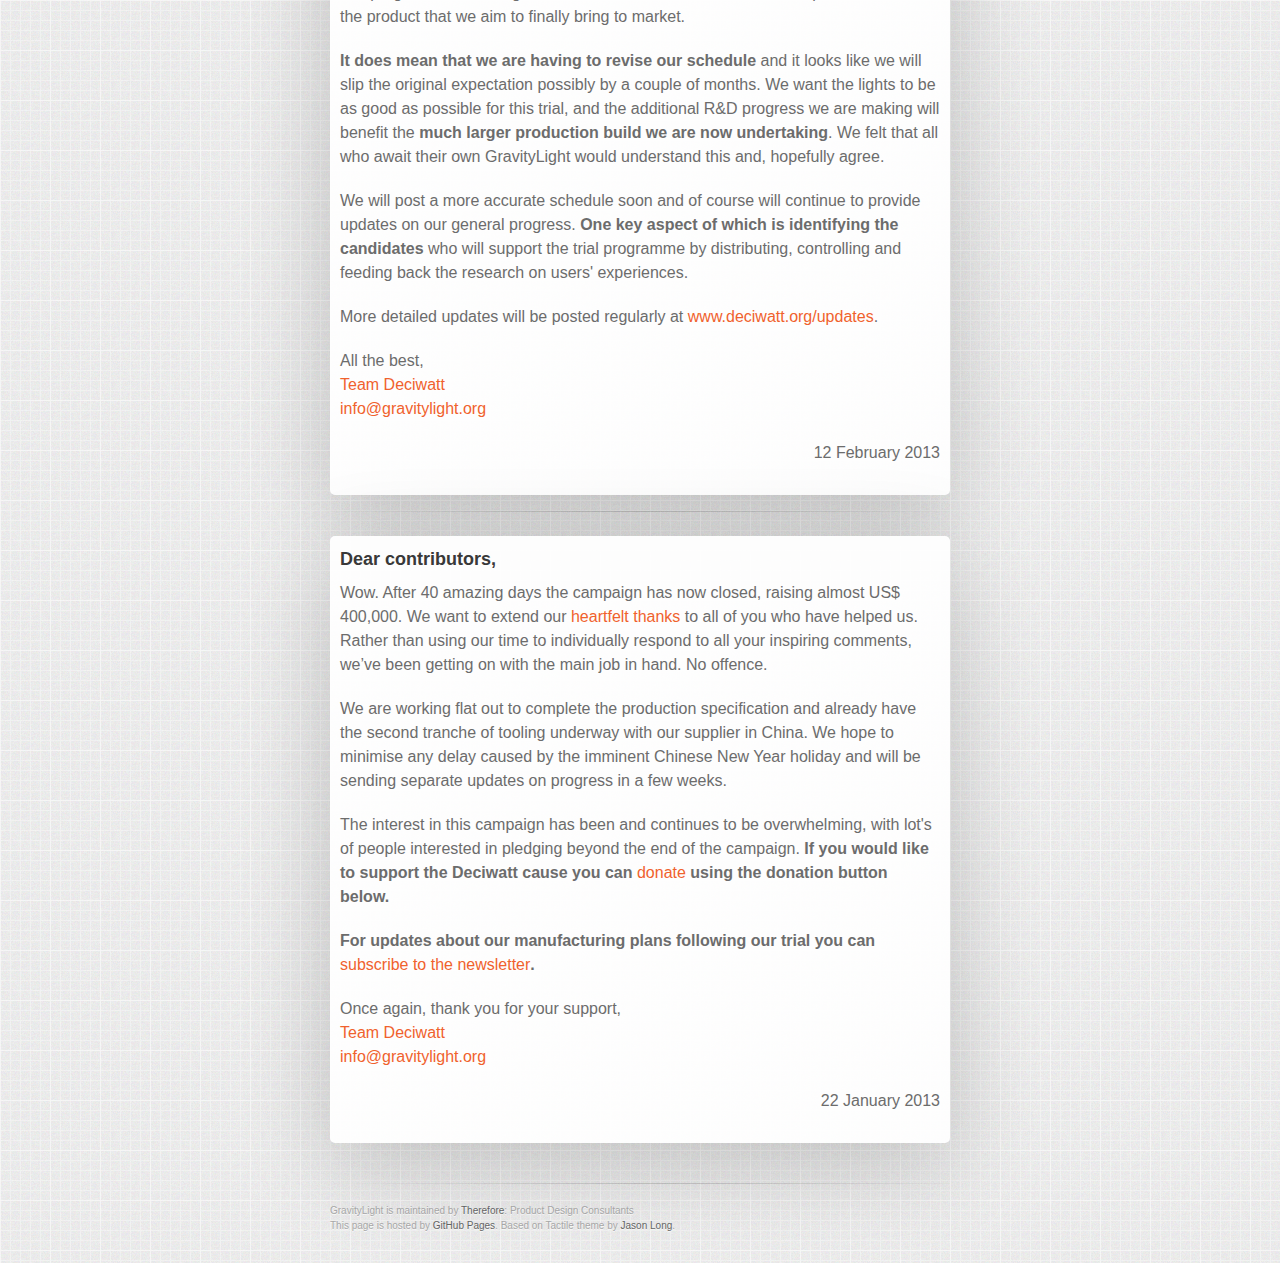
==== commit 640d8002: "srilanka update" ====
--- a/updates/index.html
+++ b/updates/index.html
@@ -47,6 +47,49 @@
           <h1>GravityLight</h1>
           <h2>lighting for the developing countries</h2>
         </header>
+
+        <hr>
+
+        <section class="clearfix notice">
+            <h3>[Update 20 Mar]</h3>
+            <p>Martin and Mary Riddiford visited Nawala School on 19th February 2013, where 20% of pupils' homes have no electricity and kerosene lamps are used for lighting.</p>
+
+            <p>Newton, Matthew and the Headmaster had arranged visits to 3 of these homes, and to meet the families.</p>
+            
+            <img src="/images/martin_srilanka01.jpg" />
+
+            <p>Martin reported "I brought a GravityLight prototype to Sri Lanka to get first hand feedback and reaction to it as a replacement for kerosene lamps. In particular I wanted to <strong>get insights on how & where it might be fitted</strong>, the ease of finding suitable material to fill the weight bags, and whether its use pattern would be acceptable. </p>
+
+            <p>First we had a demonstration of a typical kerosene lamp, which usually consists of an old medicine bottle, and a metal lid pierced with a hole for the home-made wick made from a strip of cloth. Filling it involved lots of spillage. Lighting it with a match produced a yellow flame, giving the light equivalent of a candle, and a lot of smoke. The well known hazards include the significant danger of it being knocked over and potential lung damage from the smoke.</p>
+
+            <img src="/images/martin_srilanka02.jpg" />
+
+            <p>Typical usage was reported to be 3 kerosene lights, one kept alight throughout the night. This level of usage costs about 500 Rupees (~US$4) per month. This is a significant amount of money for these families.</p>
+
+            <p>The GravityLight prototype was set up, hanging from a roof beam, which was easy to get at as it was exposed under the tiles. The beam proved to be plenty strong enough to easily support the weight of the GravityLight. The approximately 10kg weight which powers the light was made up from the plentiful supply of rocks around the house, loaded into the bag.</p>
+
+            <img src="/images/martin_srilanka03.jpg" />
+
+            <p>It was difficult to fully assess the amount of light that the GravityLight generated as it was daytime, but we know that when it is completely dark, even a small amount of light makes a big difference. It was certainly a lot brighter than the kerosene flame. I also demonstrated the ability to add a task light to the GravityLight, which enables a more focussed beam to be used for reading etc. </p>
+
+            <img src="/images/martin_srilanka04.jpg" />
+
+            <p>The weight needs to be lifted every 15 to 30 minutes to recharge the light. Everyone who tried was easily able to lift the weight. The insight gained from how kerosene lamps are used, and a typical house layout has enabled us to firm up our thinking about providing a <strong>wired-in lighting system</strong>, rather than just an ambient light.</p>
+
+            <p>The <strong>intention</strong> is that the basic, lowest cost GravityLight will have a built in LED light, for general illumination. It has screw terminals which enable a wire to be connected with several additional LED lights along its length for additional ambient lighting, at the end of which is a more powerful light to be used as a task light, which can be hung over a table, or pointed like a torch. Although the light level is still low, it is far better than the kerosene lights it seeks to replace. This should enable the family to do more in the evening - including reading and learning! This set-up should be able to replace the 3 lamps which are currently used. We are researching whether GravityLight can provide a very low level night light too.</p>
+
+            <p>We are planning on <strong>completing the design and development by April</strong>, and hope to be manufacturing the first trial batch in the summer. We will be gifting units to organisations, including Extra Cover, around the developing world to get feedback from real life use and abuse before committing to full scale production.</p>
+
+            <p>Our goal is to make GravityLight as low cost as possible, but still to be robust enough to survive years of use. It is likely cost about the equivalent of 2 to 4 months kerosene usage, depending on how it is distributed. After that, the light is free..."</p>
+
+            <p>More detailed updates will be posted regularly at <a href="/updates/">www.deciwatt.org/updates</a>.</p>
+
+            <p>All the best,<br />
+            <a href="mailto:info@gravitylight.org">Team Deciwatt<br />info@gravitylight.org</a><br />
+            </p>
+
+            <p style="text-align: right">20 March 2013</p>
+        </section>
 
         <hr>
 
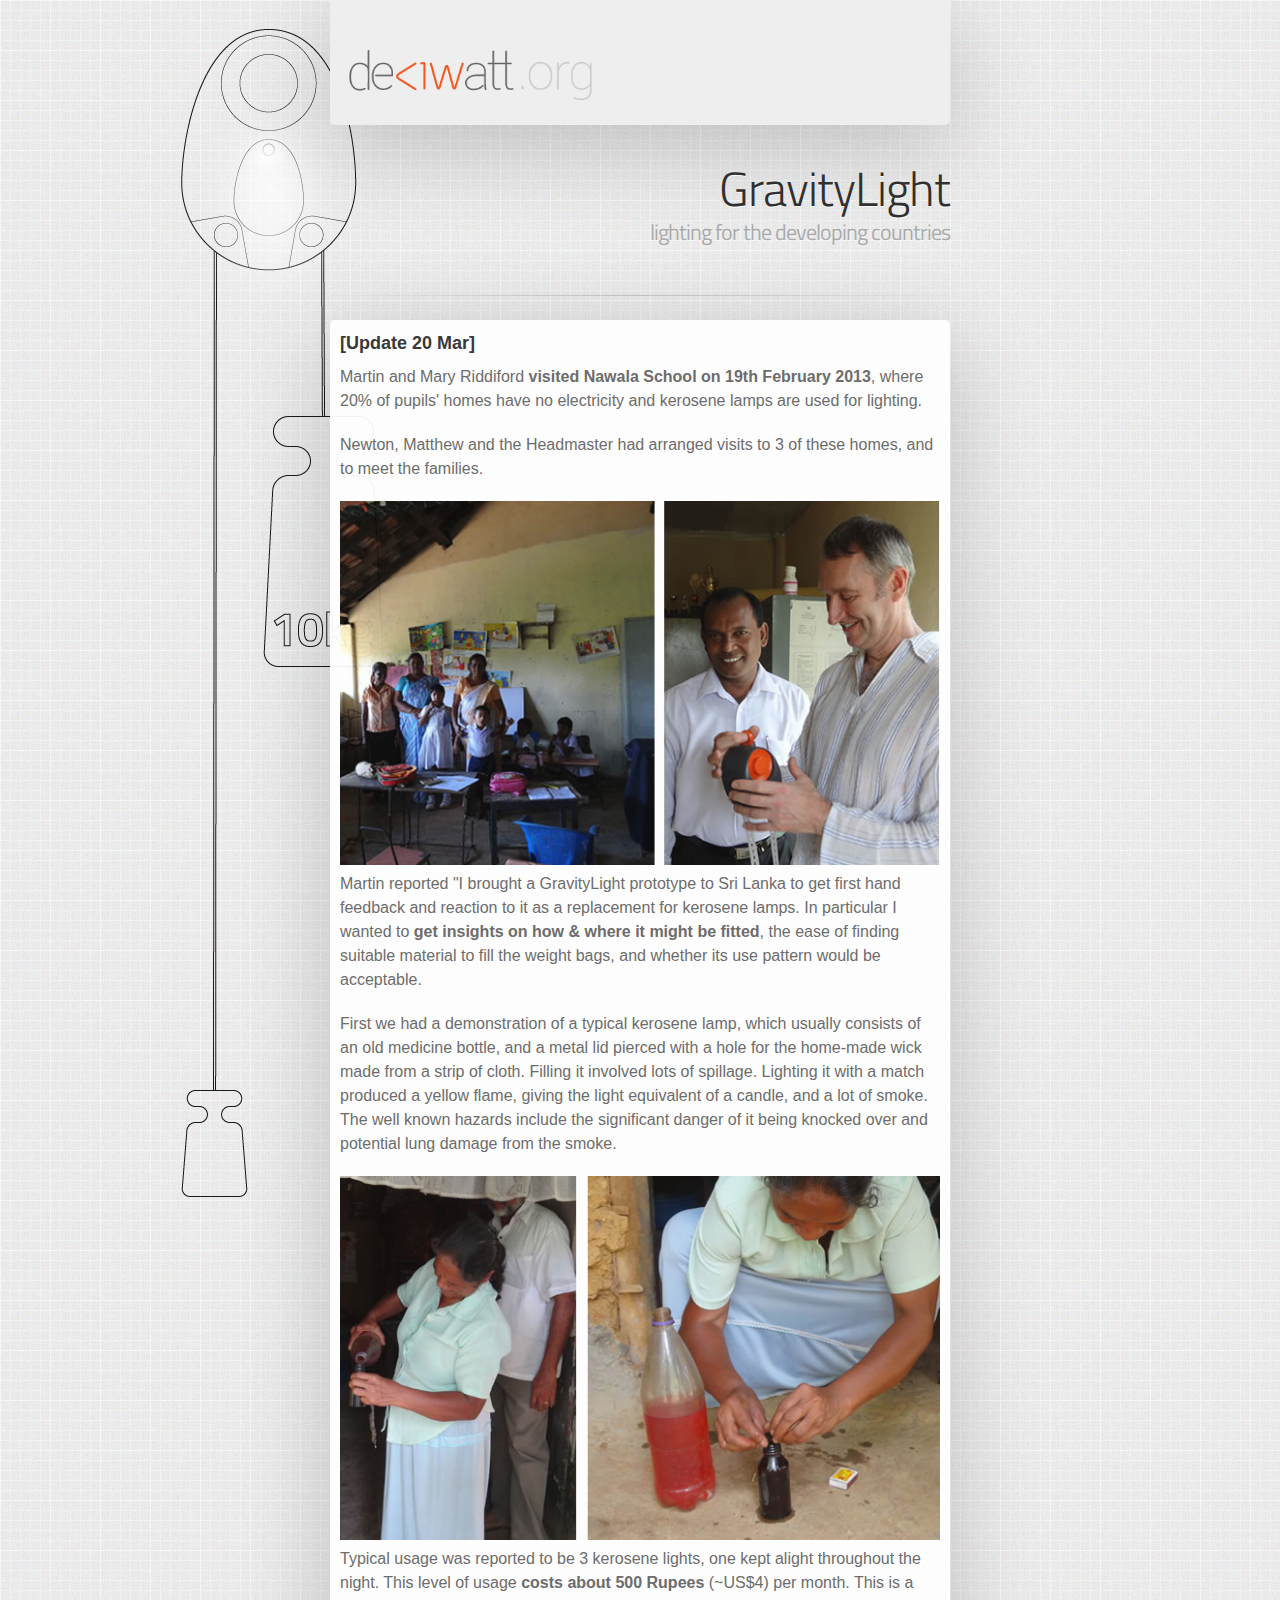
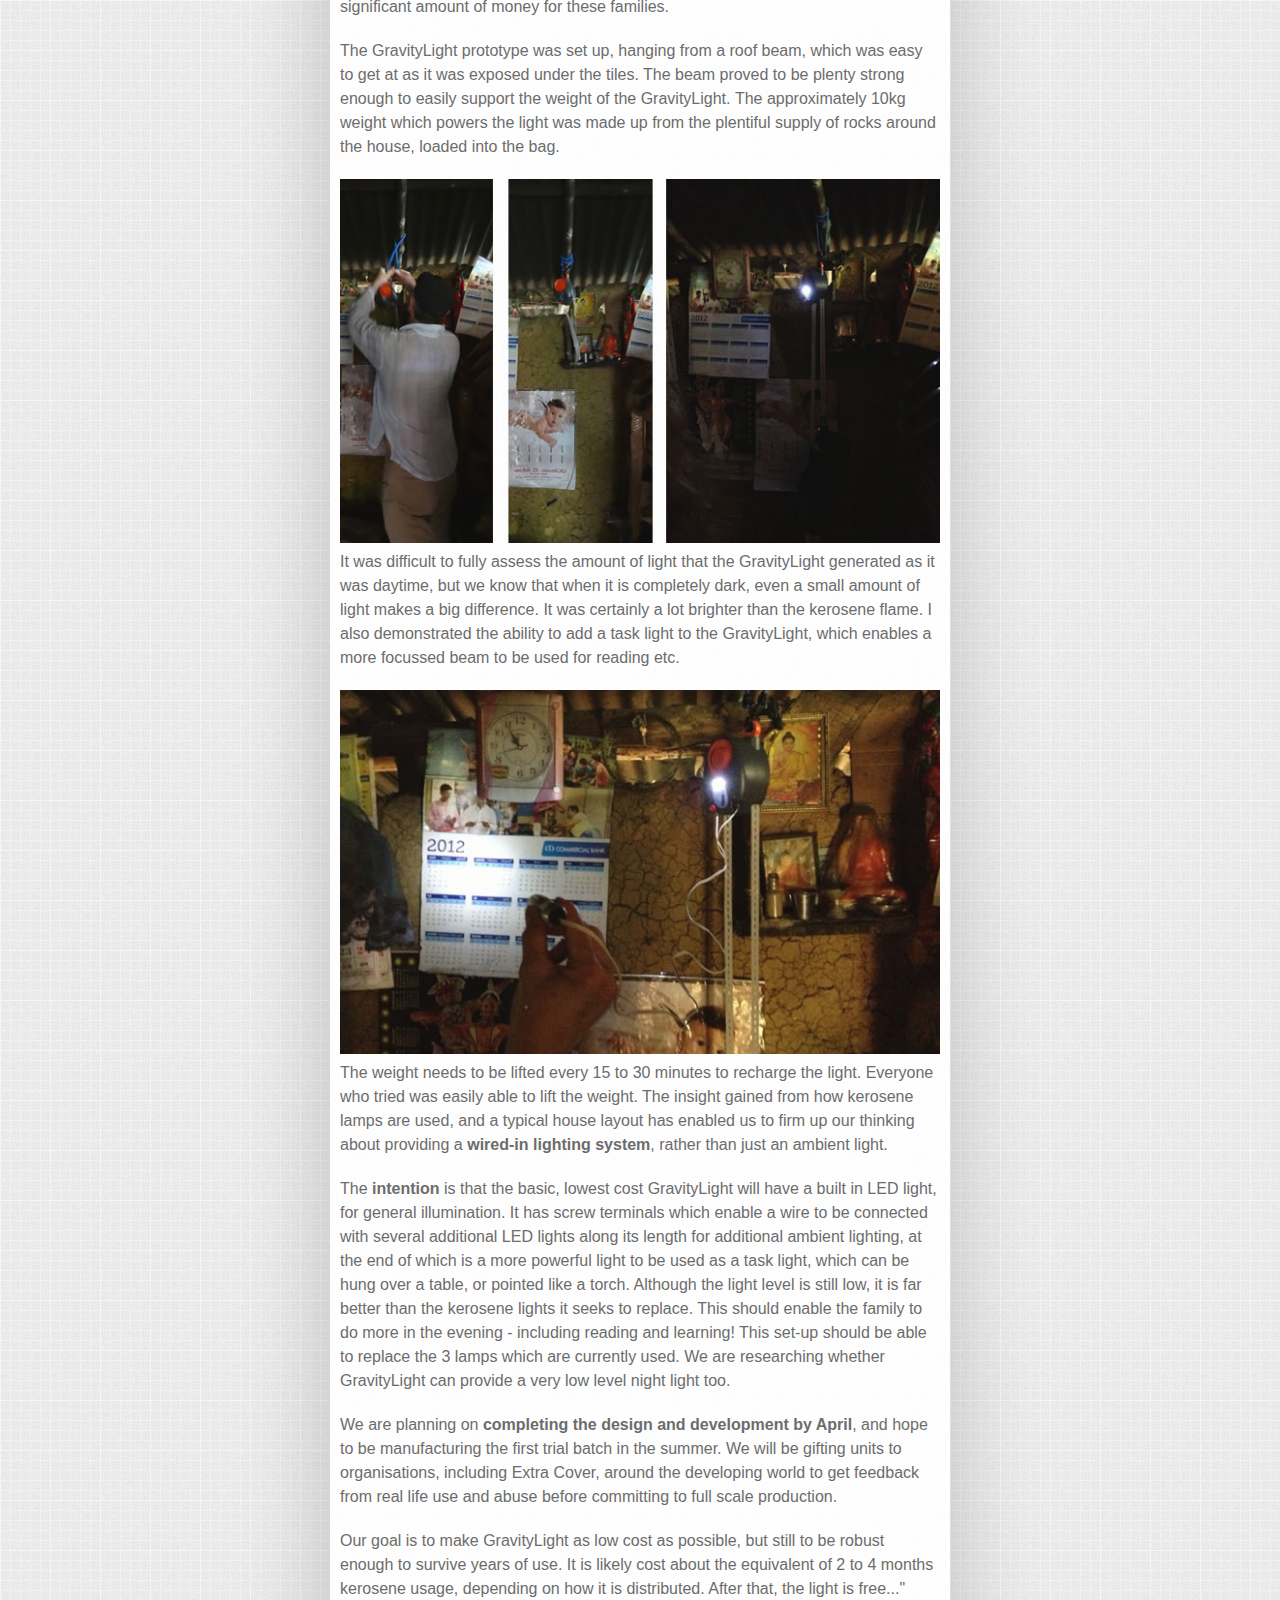
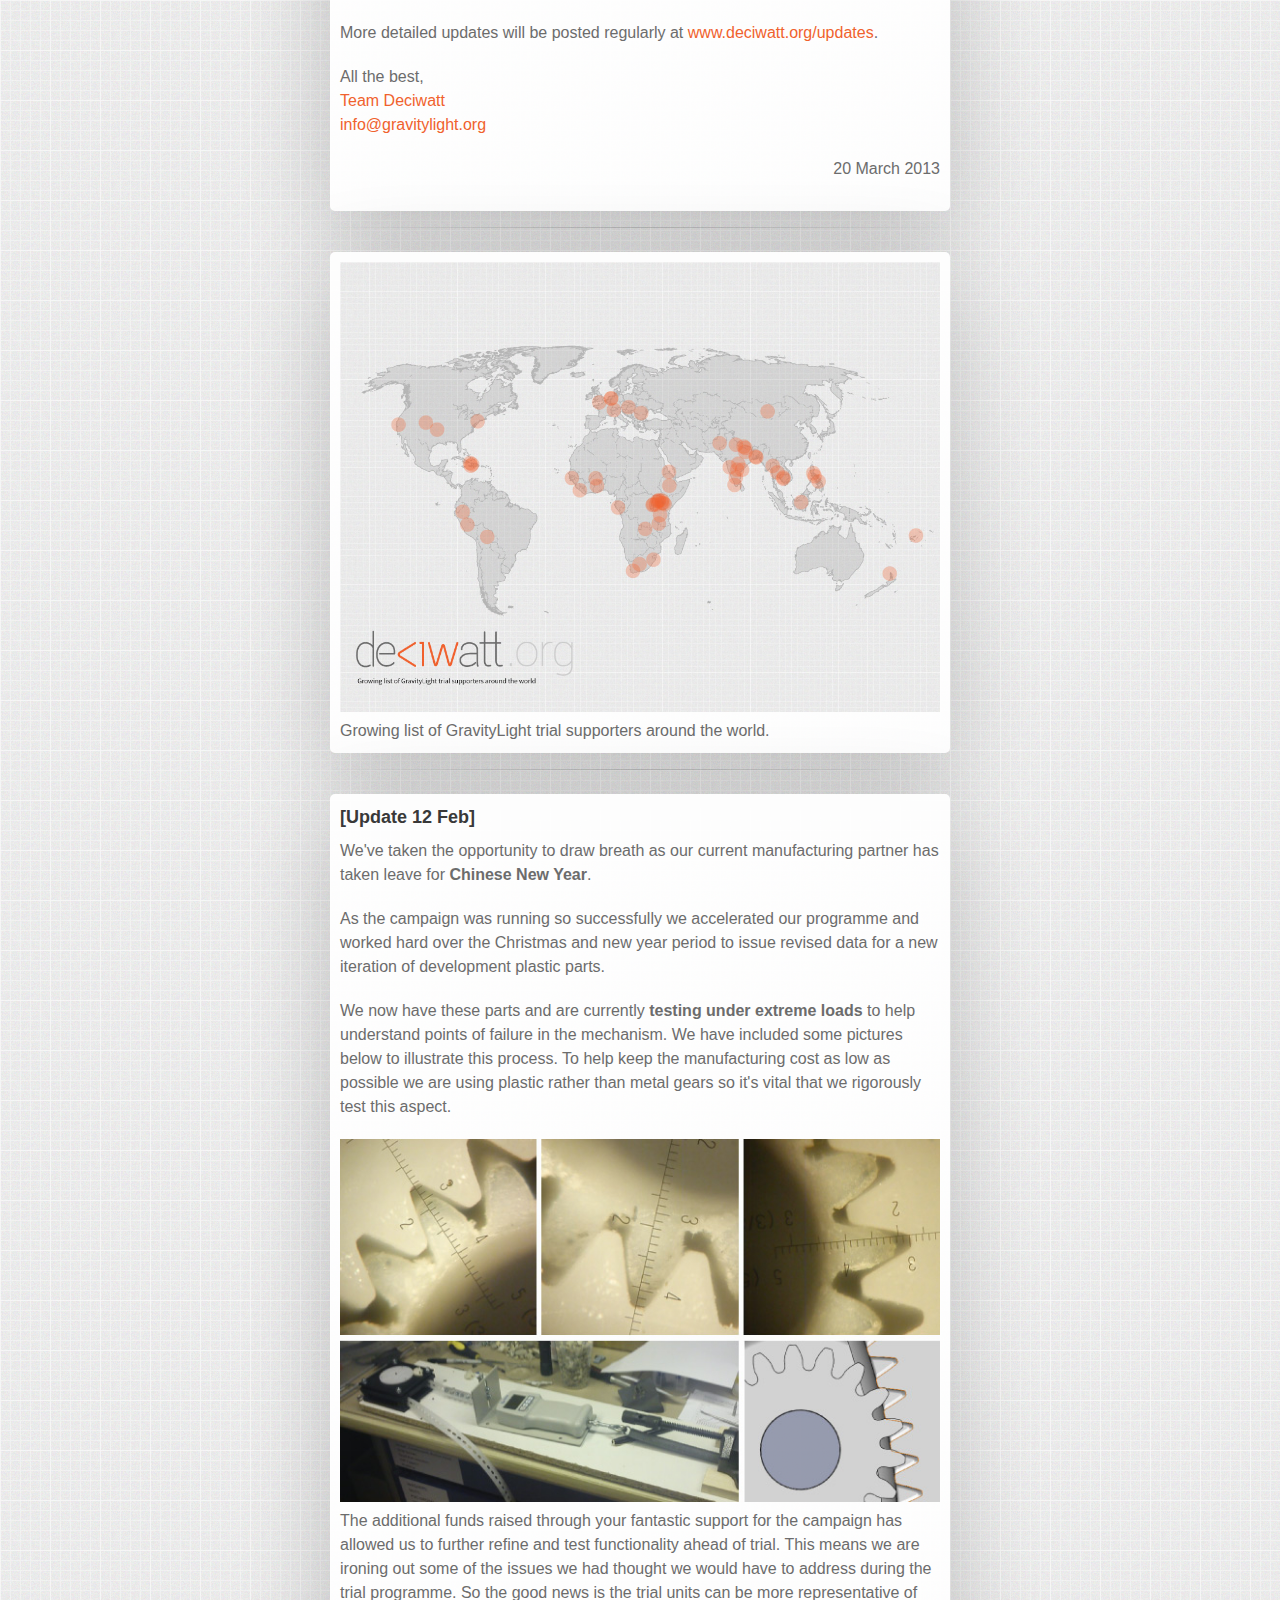
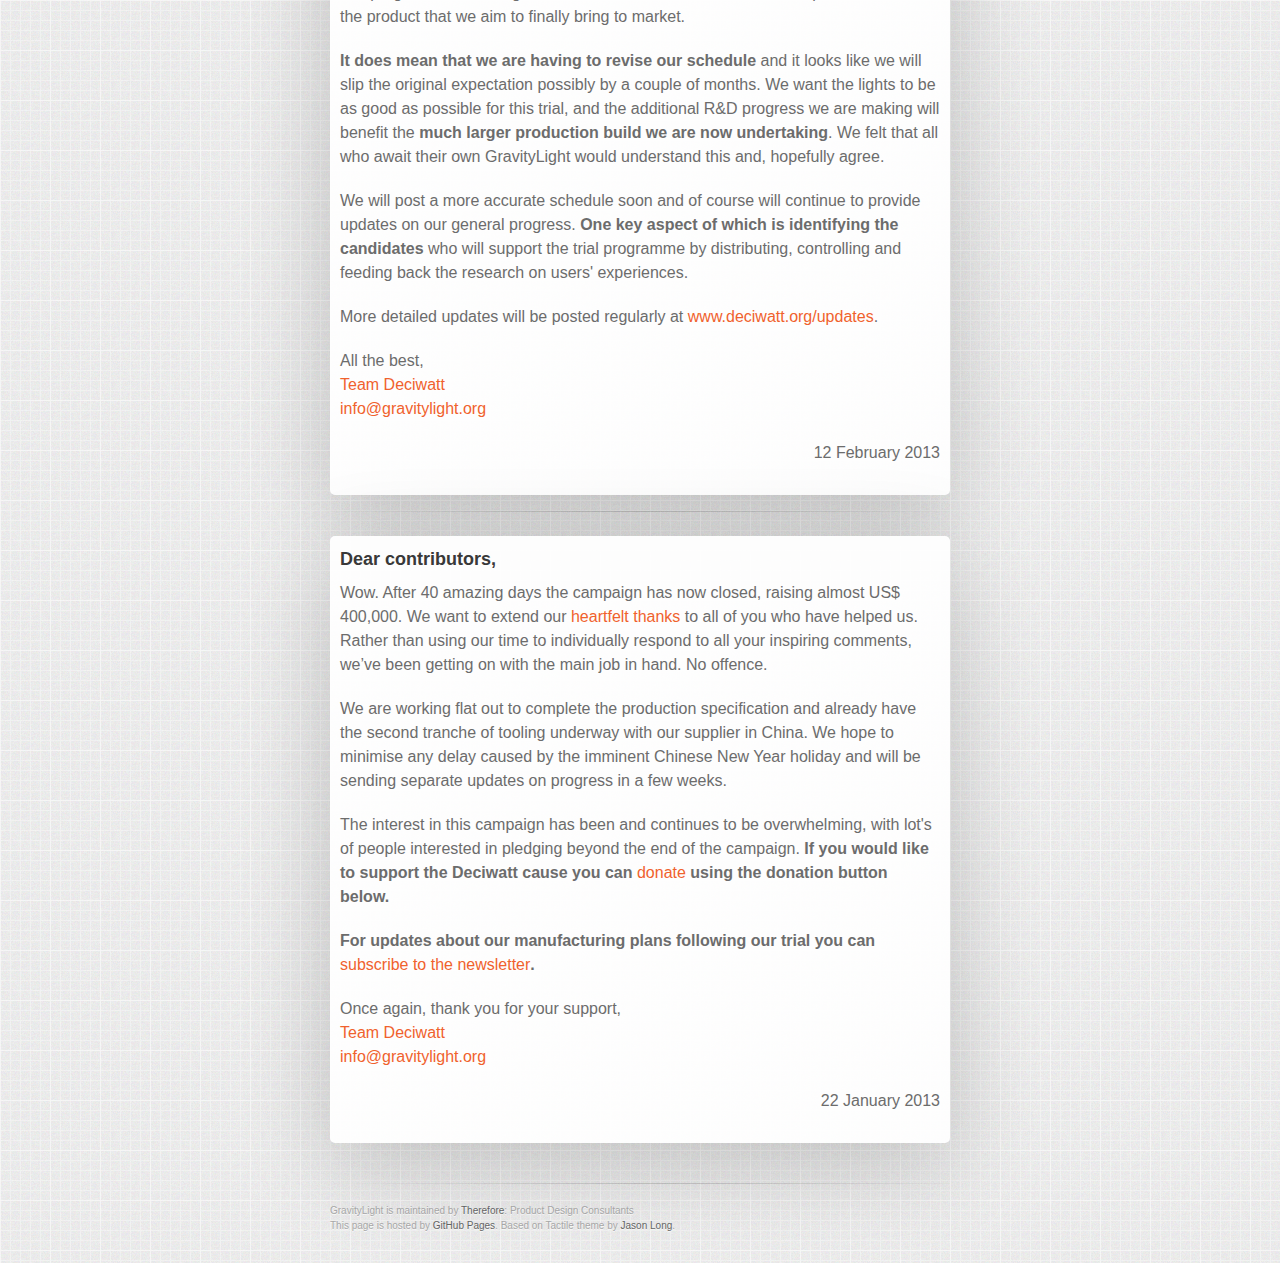
==== commit cb90d8be: "strongs" ====
--- a/updates/index.html
+++ b/updates/index.html
@@ -52,7 +52,7 @@
 
         <section class="clearfix notice">
             <h3>[Update 20 Mar]</h3>
-            <p>Martin and Mary Riddiford visited Nawala School on 19th February 2013, where 20% of pupils' homes have no electricity and kerosene lamps are used for lighting.</p>
+            <p>Martin and Mary Riddiford <strong>visited Nawala School on 19th February 2013</strong>, where 20% of pupils' homes have no electricity and kerosene lamps are used for lighting.</p>
 
             <p>Newton, Matthew and the Headmaster had arranged visits to 3 of these homes, and to meet the families.</p>
             
@@ -64,7 +64,7 @@
 
             <img src="/images/martin_srilanka02.jpg" />
 
-            <p>Typical usage was reported to be 3 kerosene lights, one kept alight throughout the night. This level of usage costs about 500 Rupees (~US$4) per month. This is a significant amount of money for these families.</p>
+            <p>Typical usage was reported to be 3 kerosene lights, one kept alight throughout the night. This level of usage <strong>costs about 500 Rupees</strong> (~US$4) per month. This is a significant amount of money for these families.</p>
 
             <p>The GravityLight prototype was set up, hanging from a roof beam, which was easy to get at as it was exposed under the tiles. The beam proved to be plenty strong enough to easily support the weight of the GravityLight. The approximately 10kg weight which powers the light was made up from the plentiful supply of rocks around the house, loaded into the bag.</p>
 
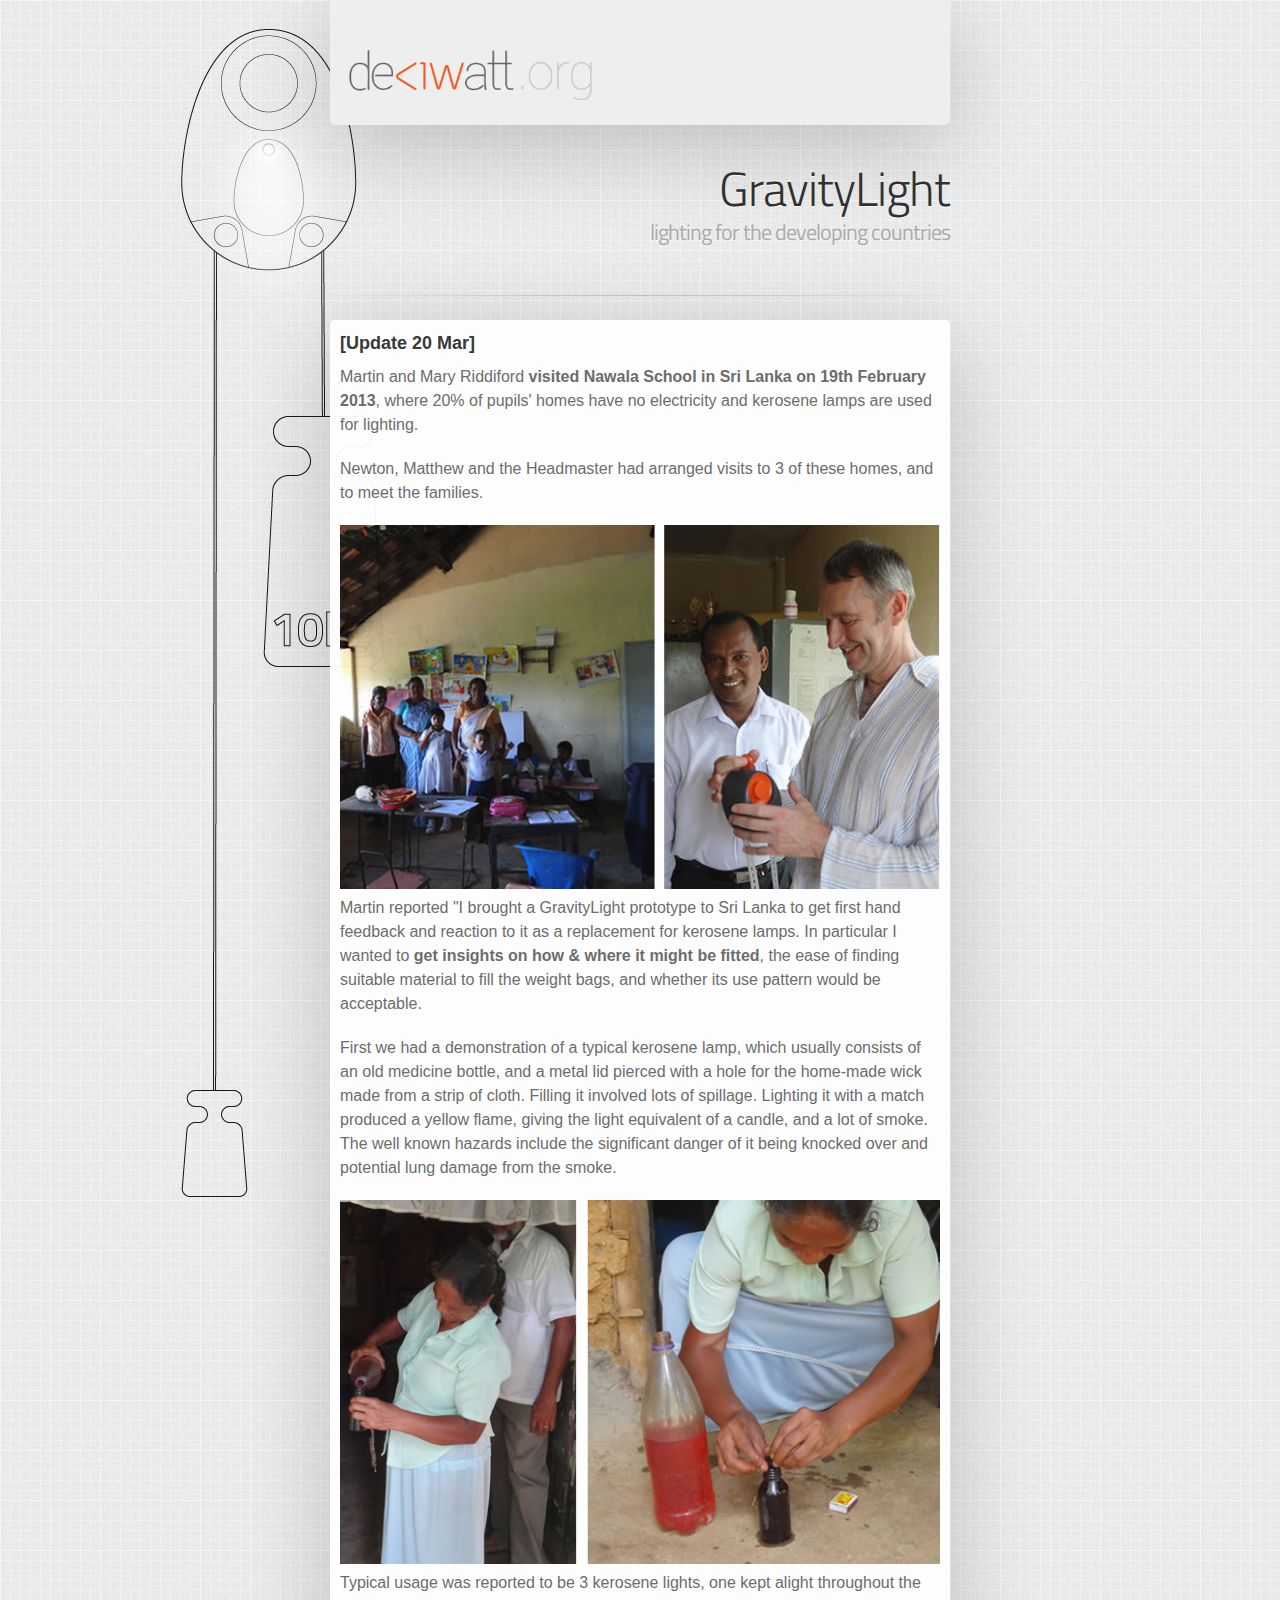
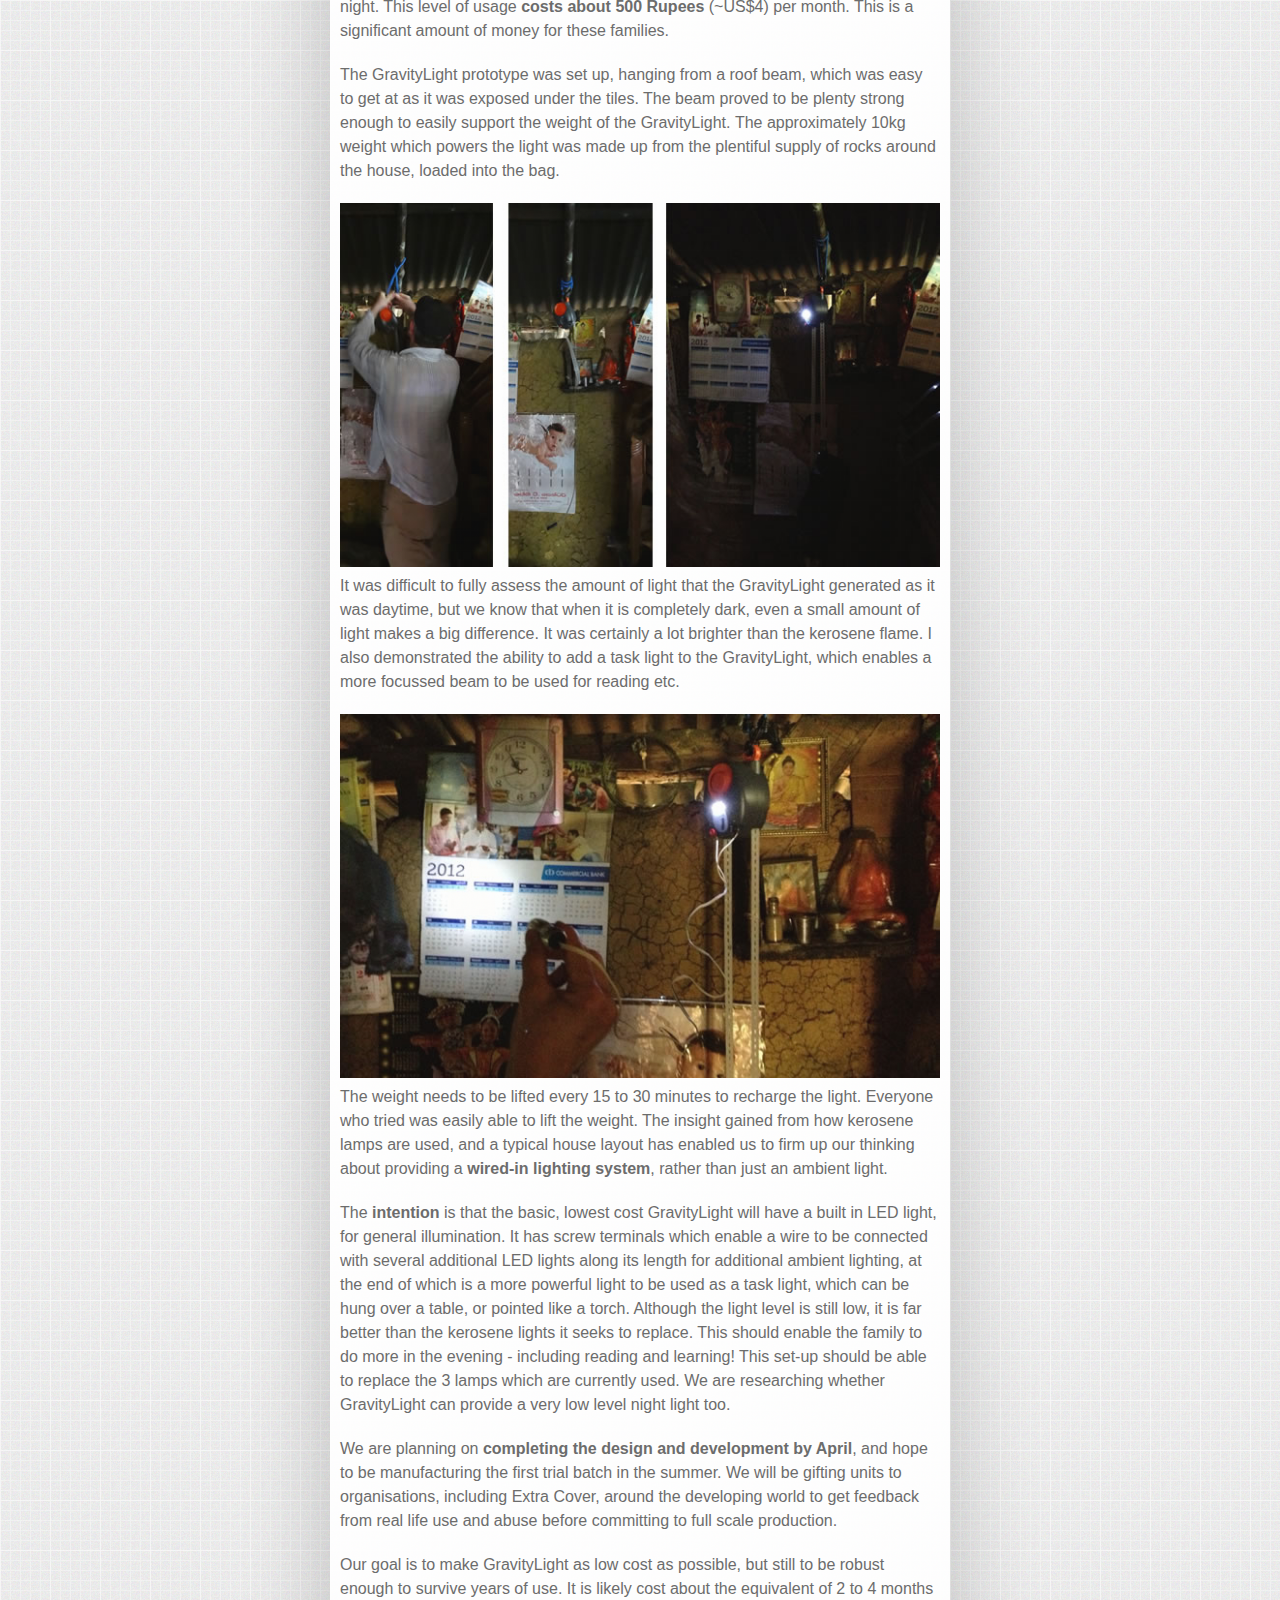
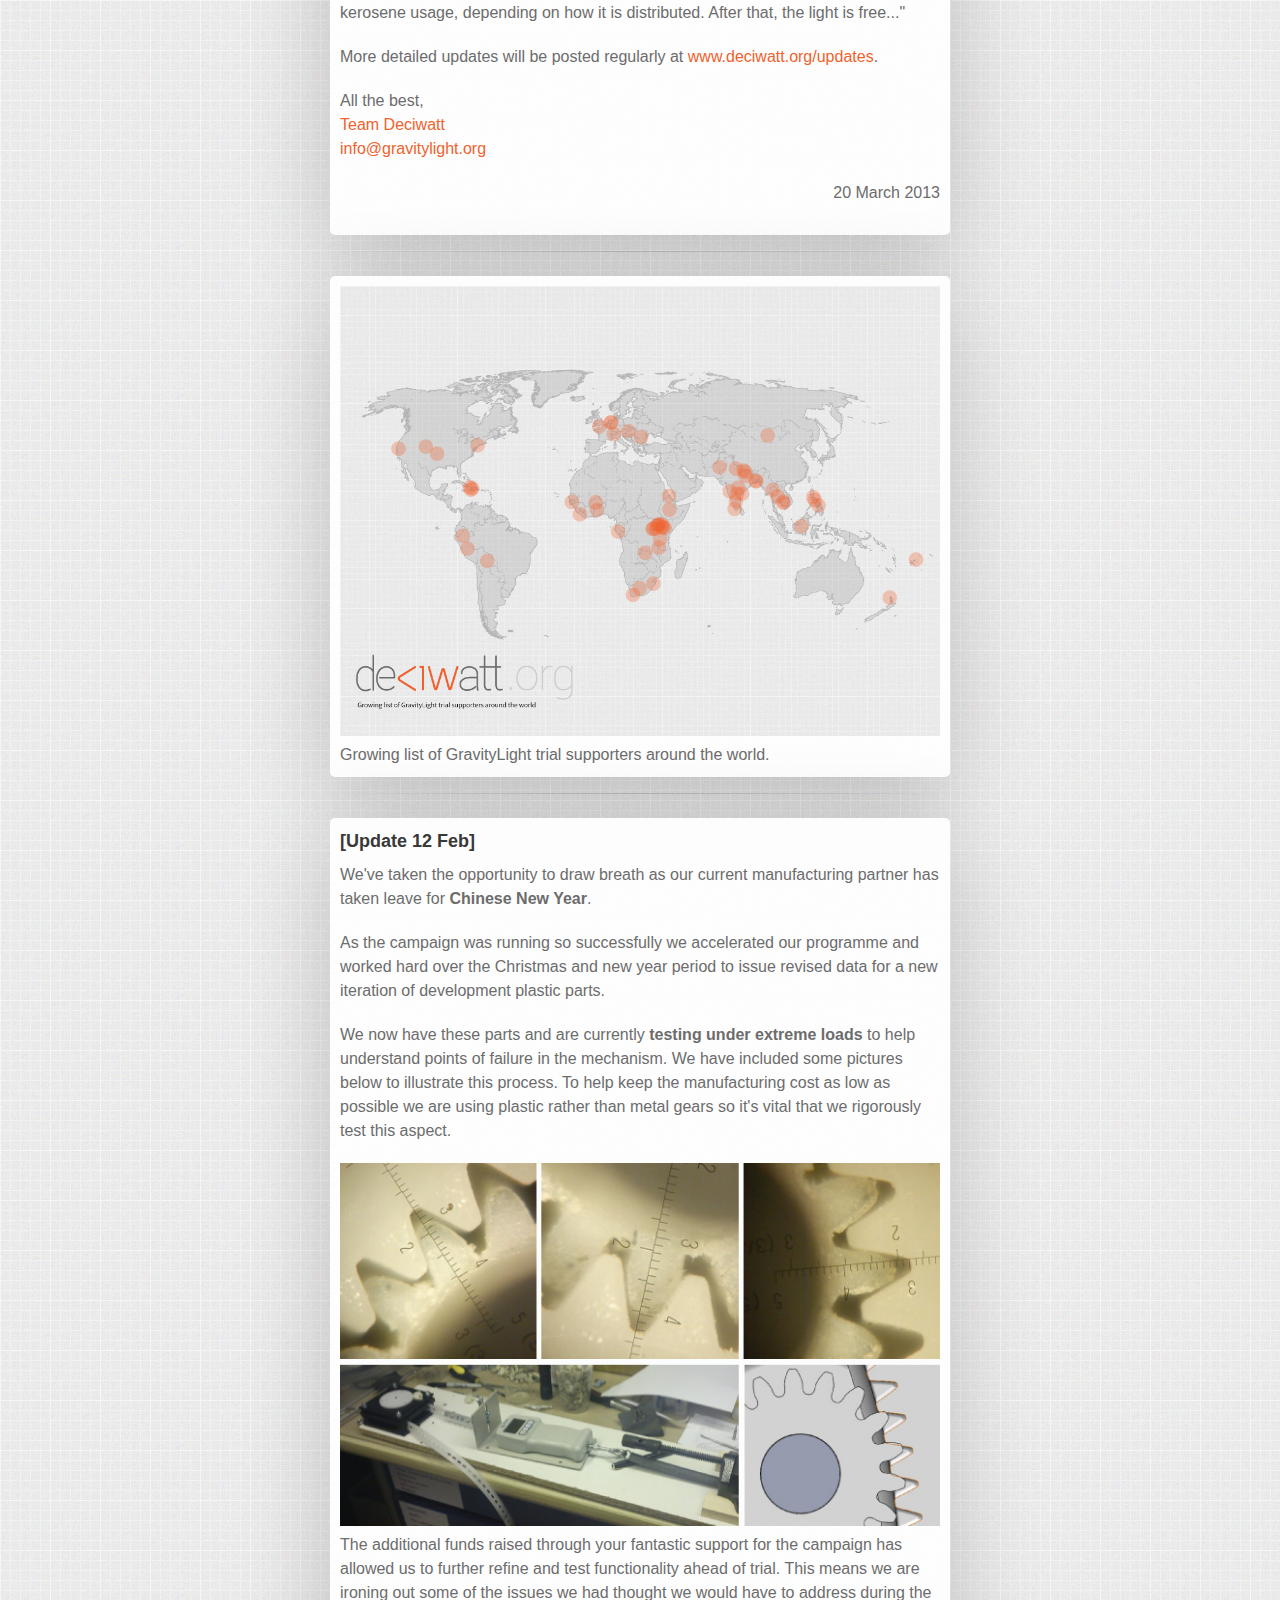
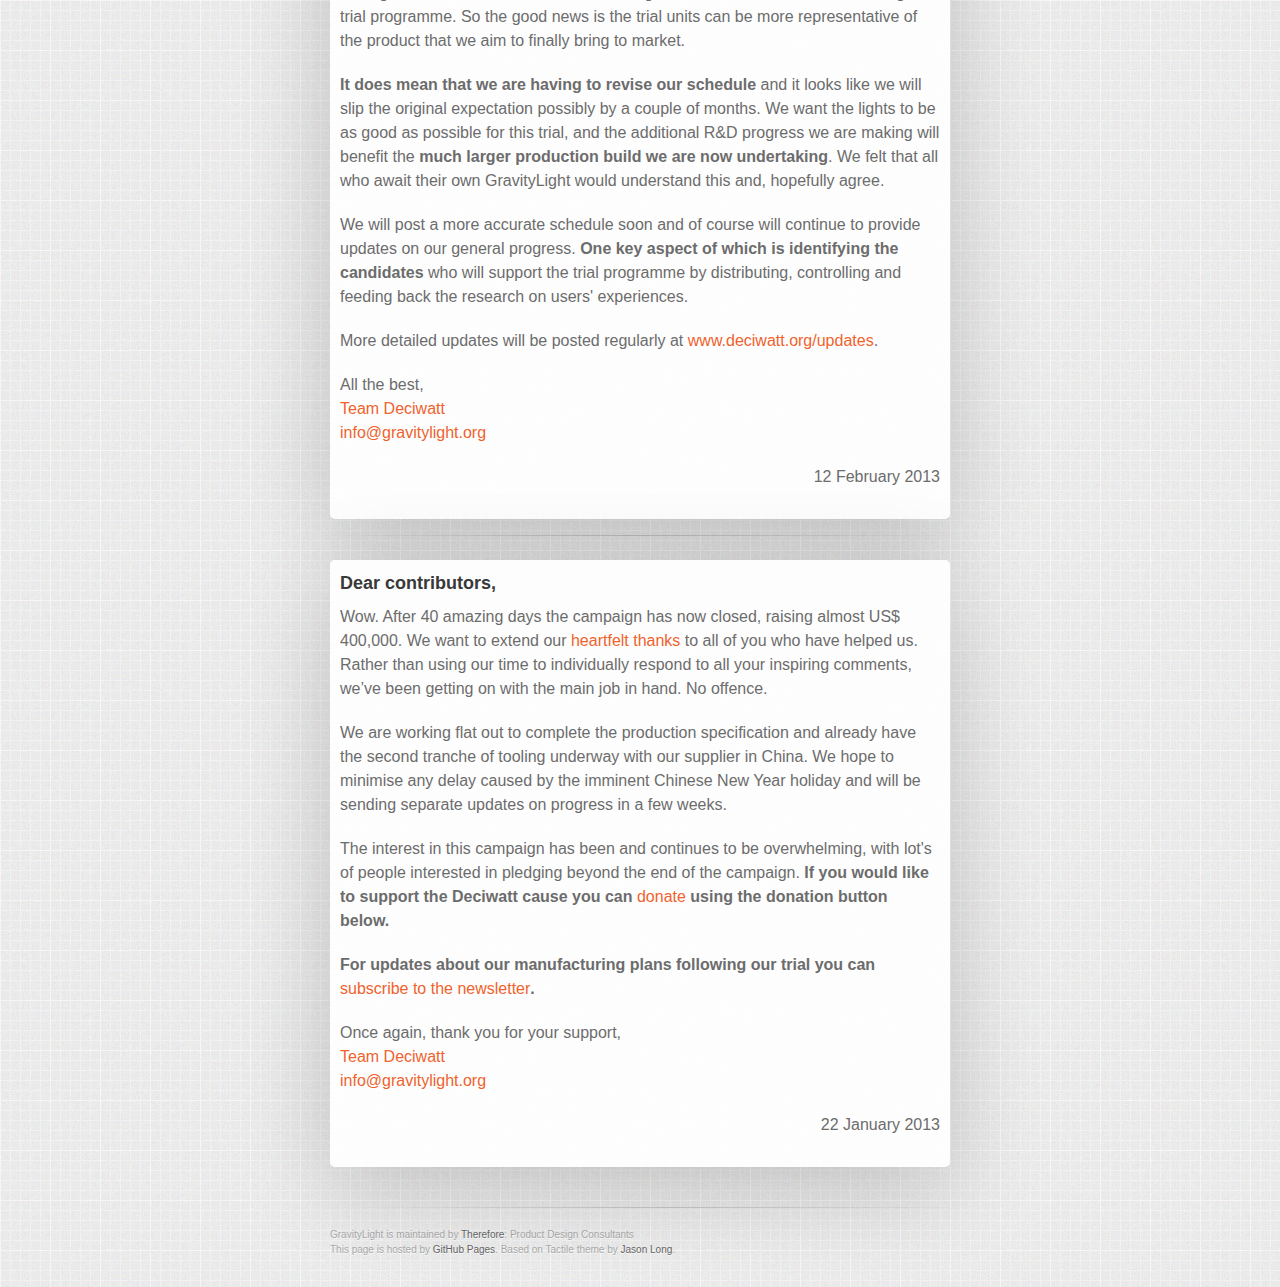
==== commit efeec6ea: "in Sri Lanka" ====
--- a/updates/index.html
+++ b/updates/index.html
@@ -52,7 +52,7 @@
 
         <section class="clearfix notice">
             <h3>[Update 20 Mar]</h3>
-            <p>Martin and Mary Riddiford <strong>visited Nawala School on 19th February 2013</strong>, where 20% of pupils' homes have no electricity and kerosene lamps are used for lighting.</p>
+            <p>Martin and Mary Riddiford <strong>visited Nawala School in Sri Lanka on 19th February 2013</strong>, where 20% of pupils' homes have no electricity and kerosene lamps are used for lighting.</p>
 
             <p>Newton, Matthew and the Headmaster had arranged visits to 3 of these homes, and to meet the families.</p>
             
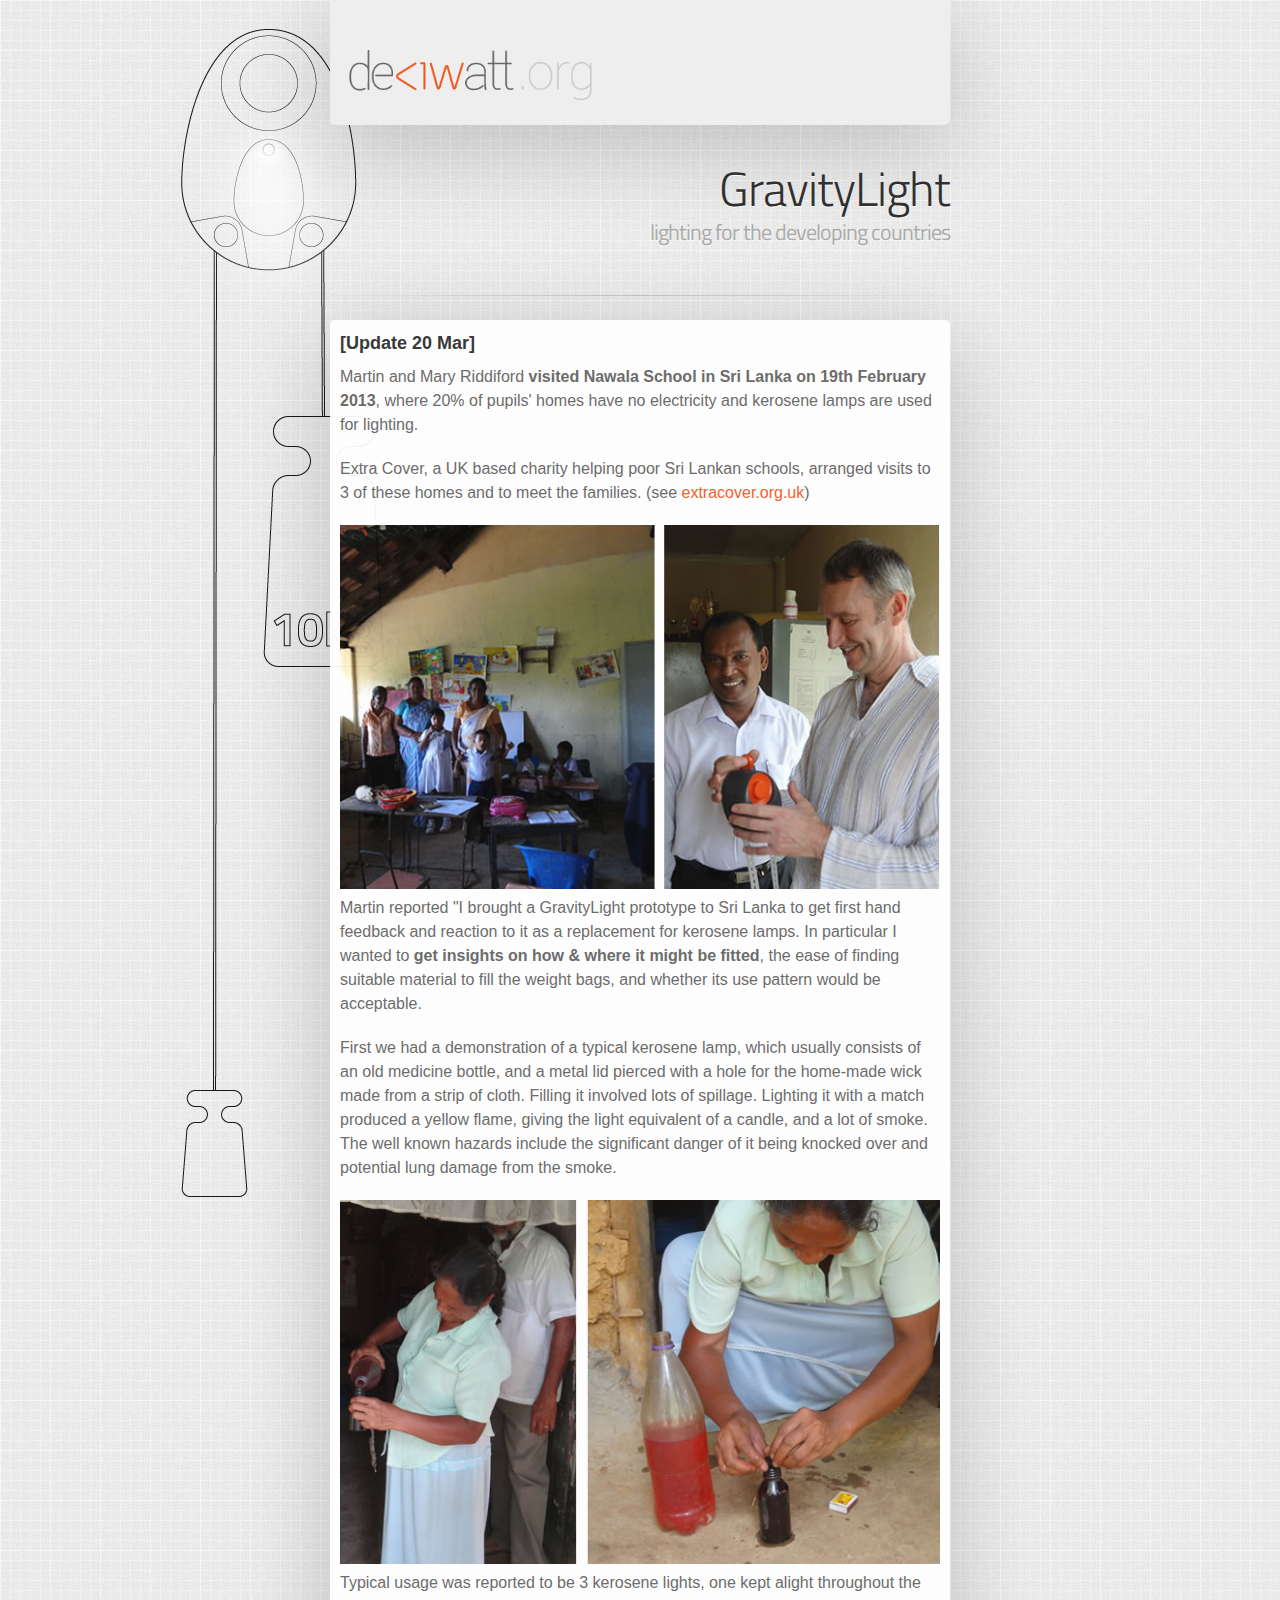
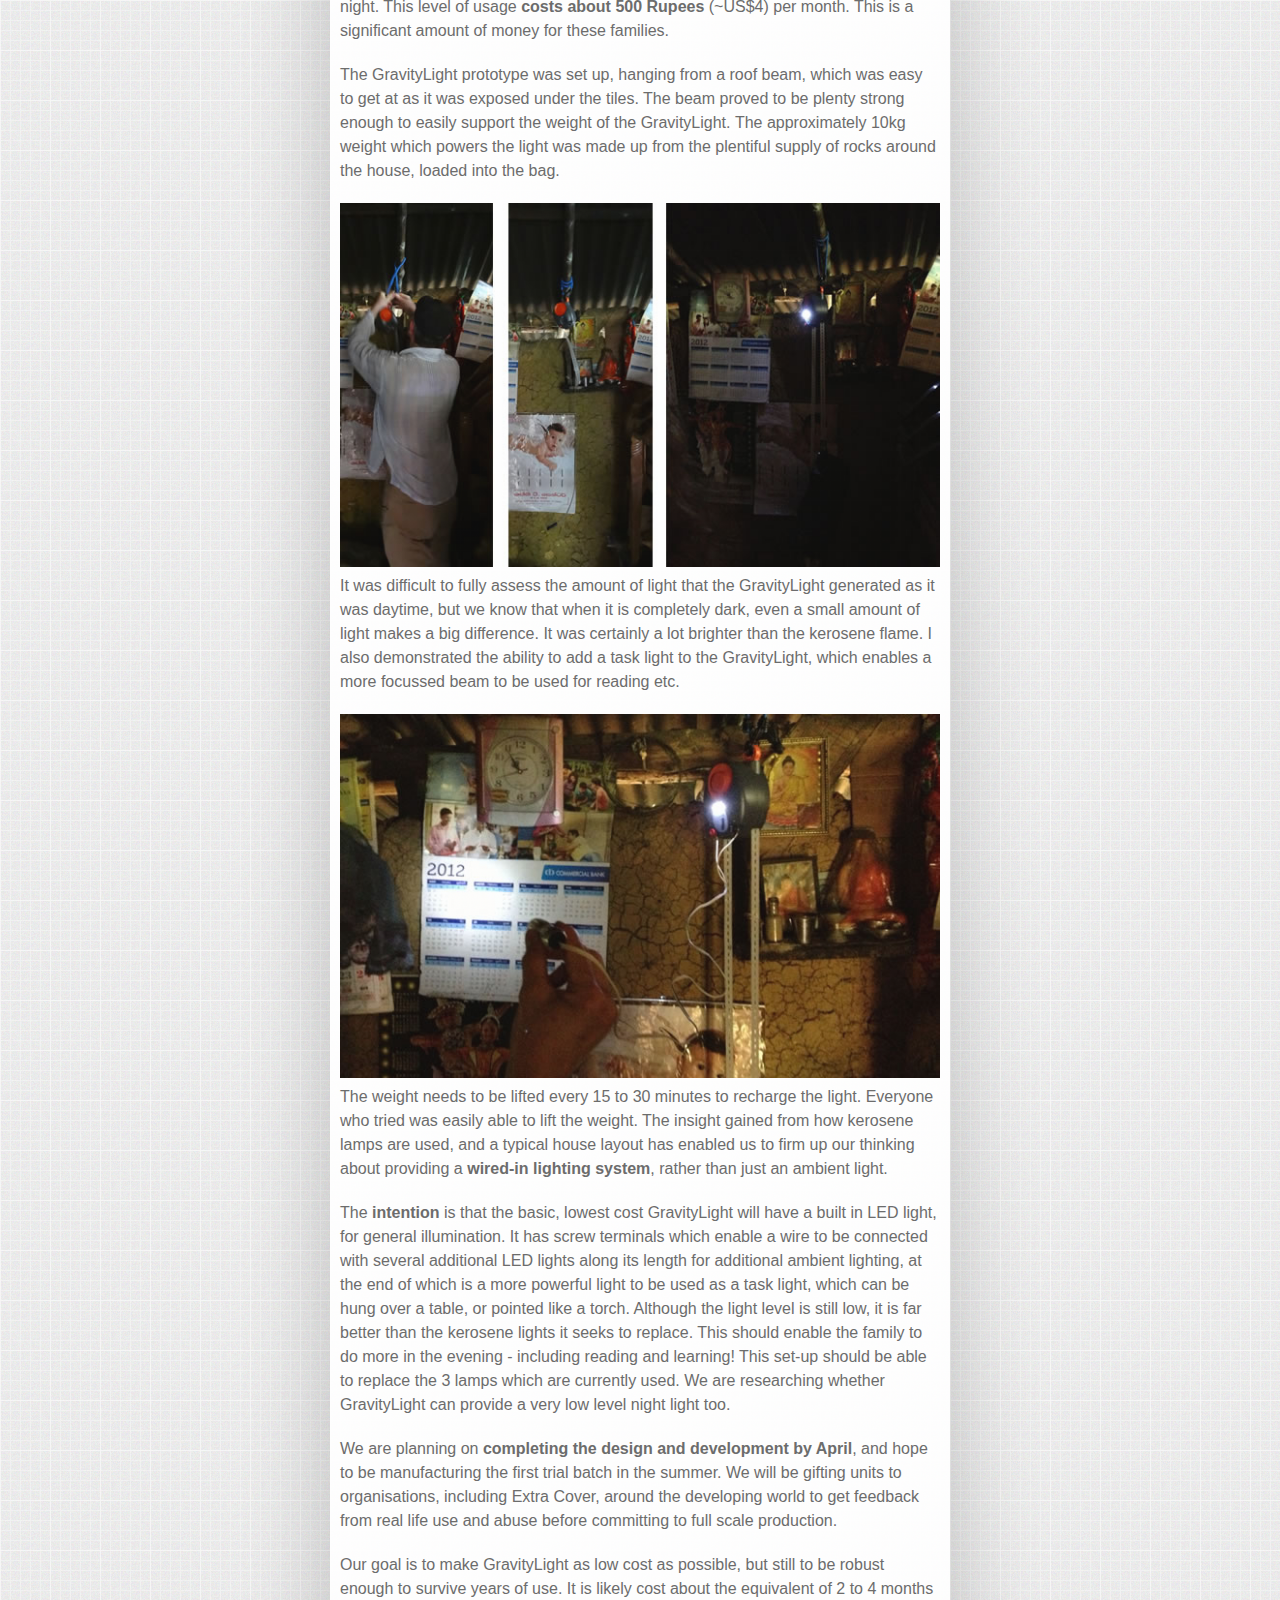
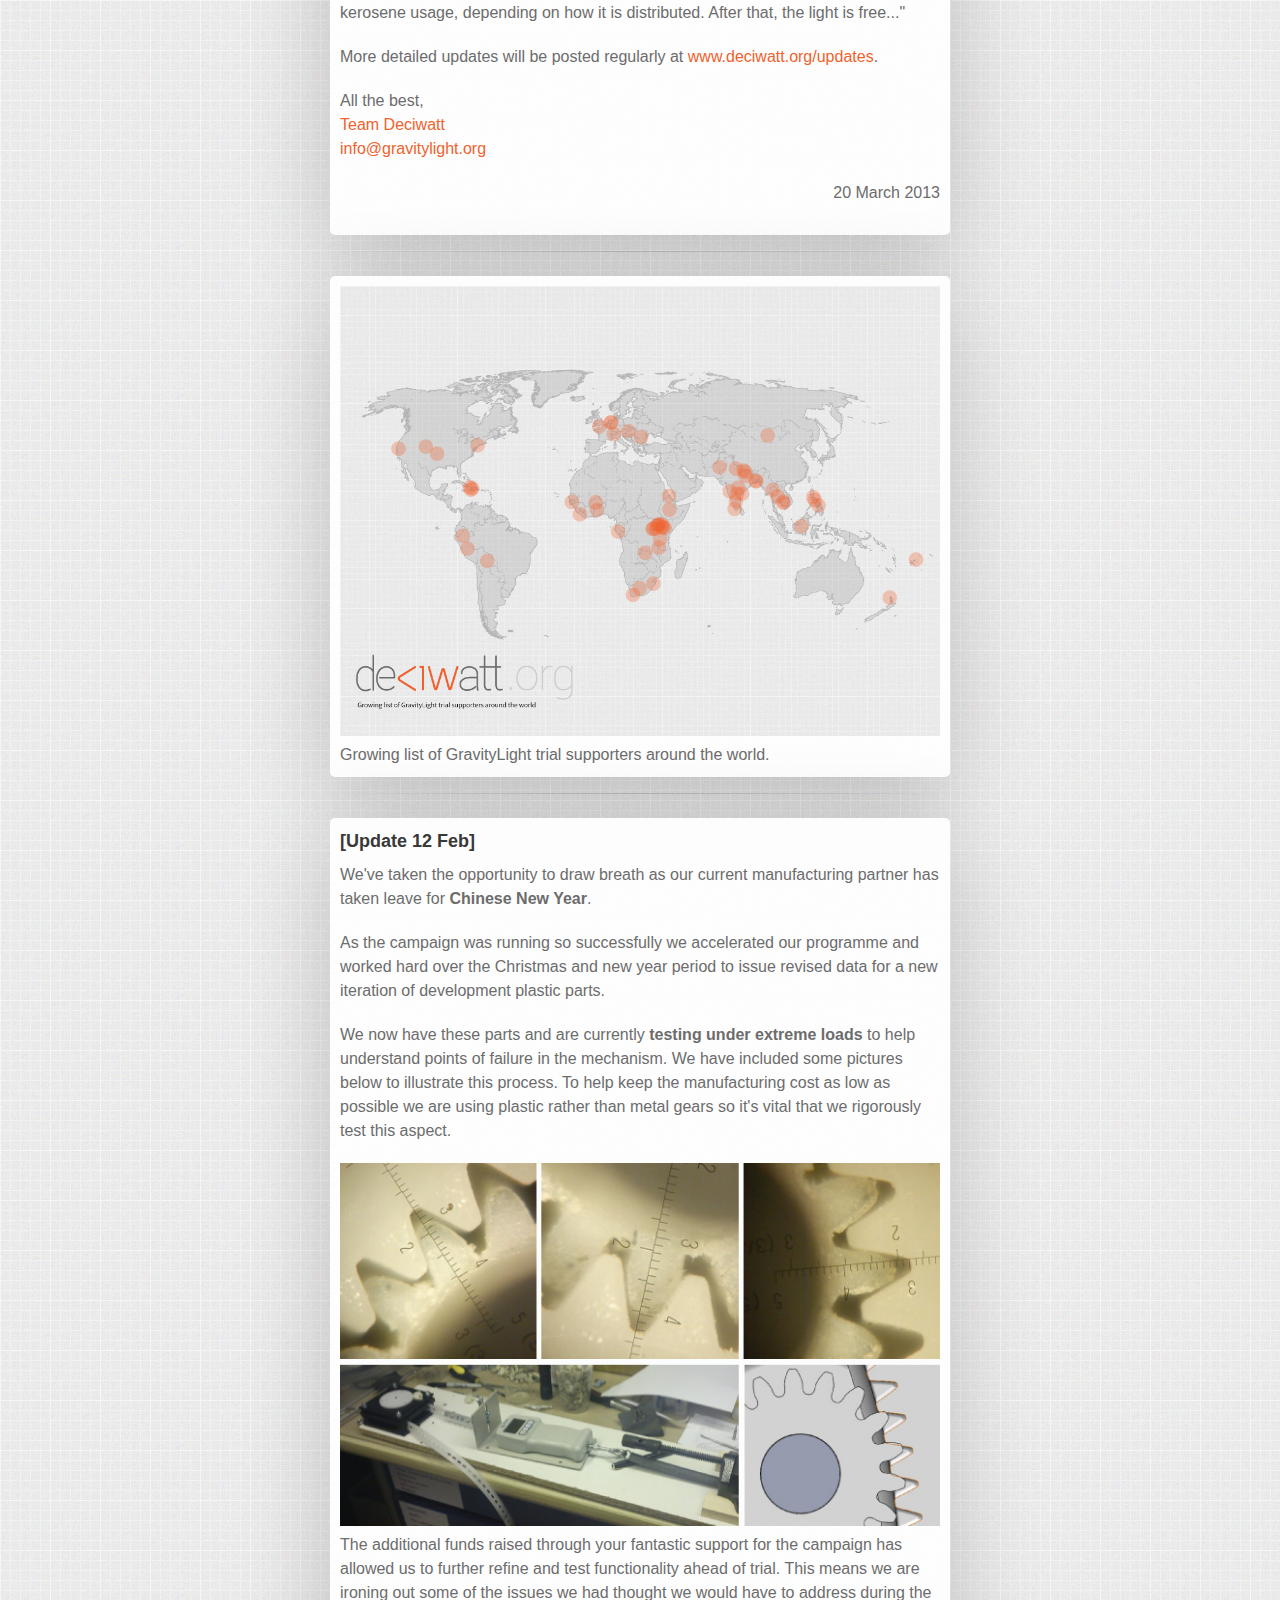
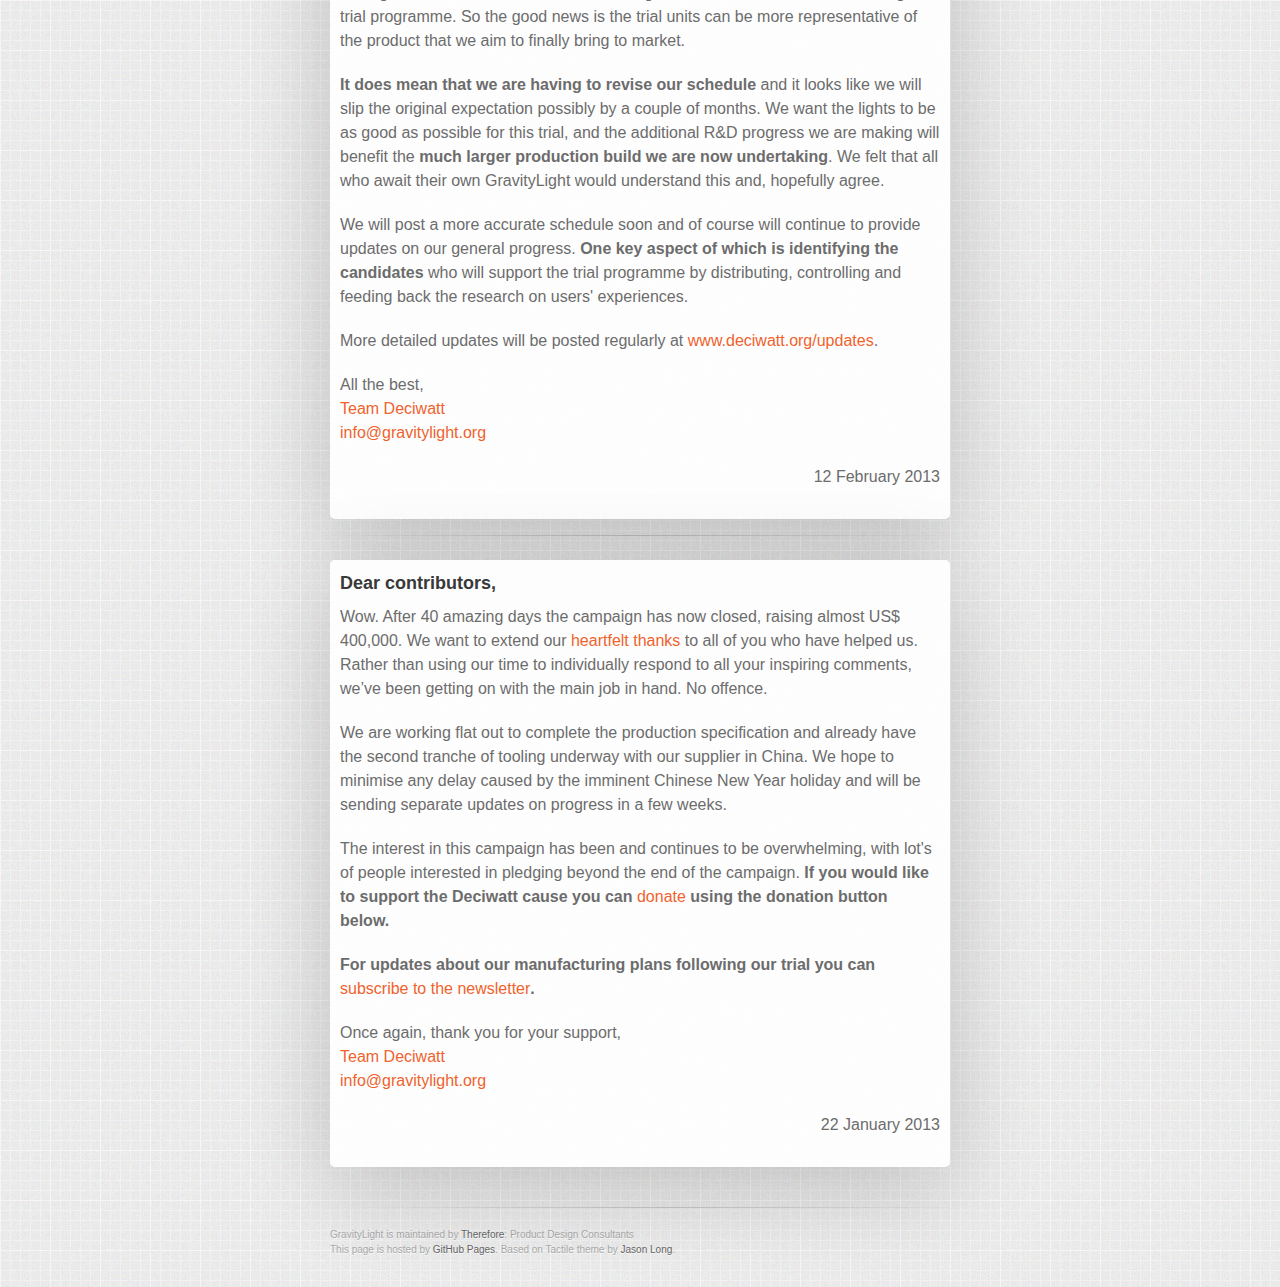
==== commit 79883cbb: "fix quote" ====
--- a/updates/index.html
+++ b/updates/index.html
@@ -53,8 +53,9 @@
         <section class="clearfix notice">
             <h3>[Update 20 Mar]</h3>
             <p>Martin and Mary Riddiford <strong>visited Nawala School in Sri Lanka on 19th February 2013</strong>, where 20% of pupils' homes have no electricity and kerosene lamps are used for lighting.</p>
-
-            <p>Newton, Matthew and the Headmaster had arranged visits to 3 of these homes, and to meet the families.</p>
+            
+
+            <p>Extra Cover, a UK based charity helping poor Sri Lankan schools, arranged visits to 3 of these homes and to meet the families. (see <a href="http://www.extracover.org.uk">extracover.org.uk</a>)</p>
             
             <img src="/images/martin_srilanka01.jpg" />
 
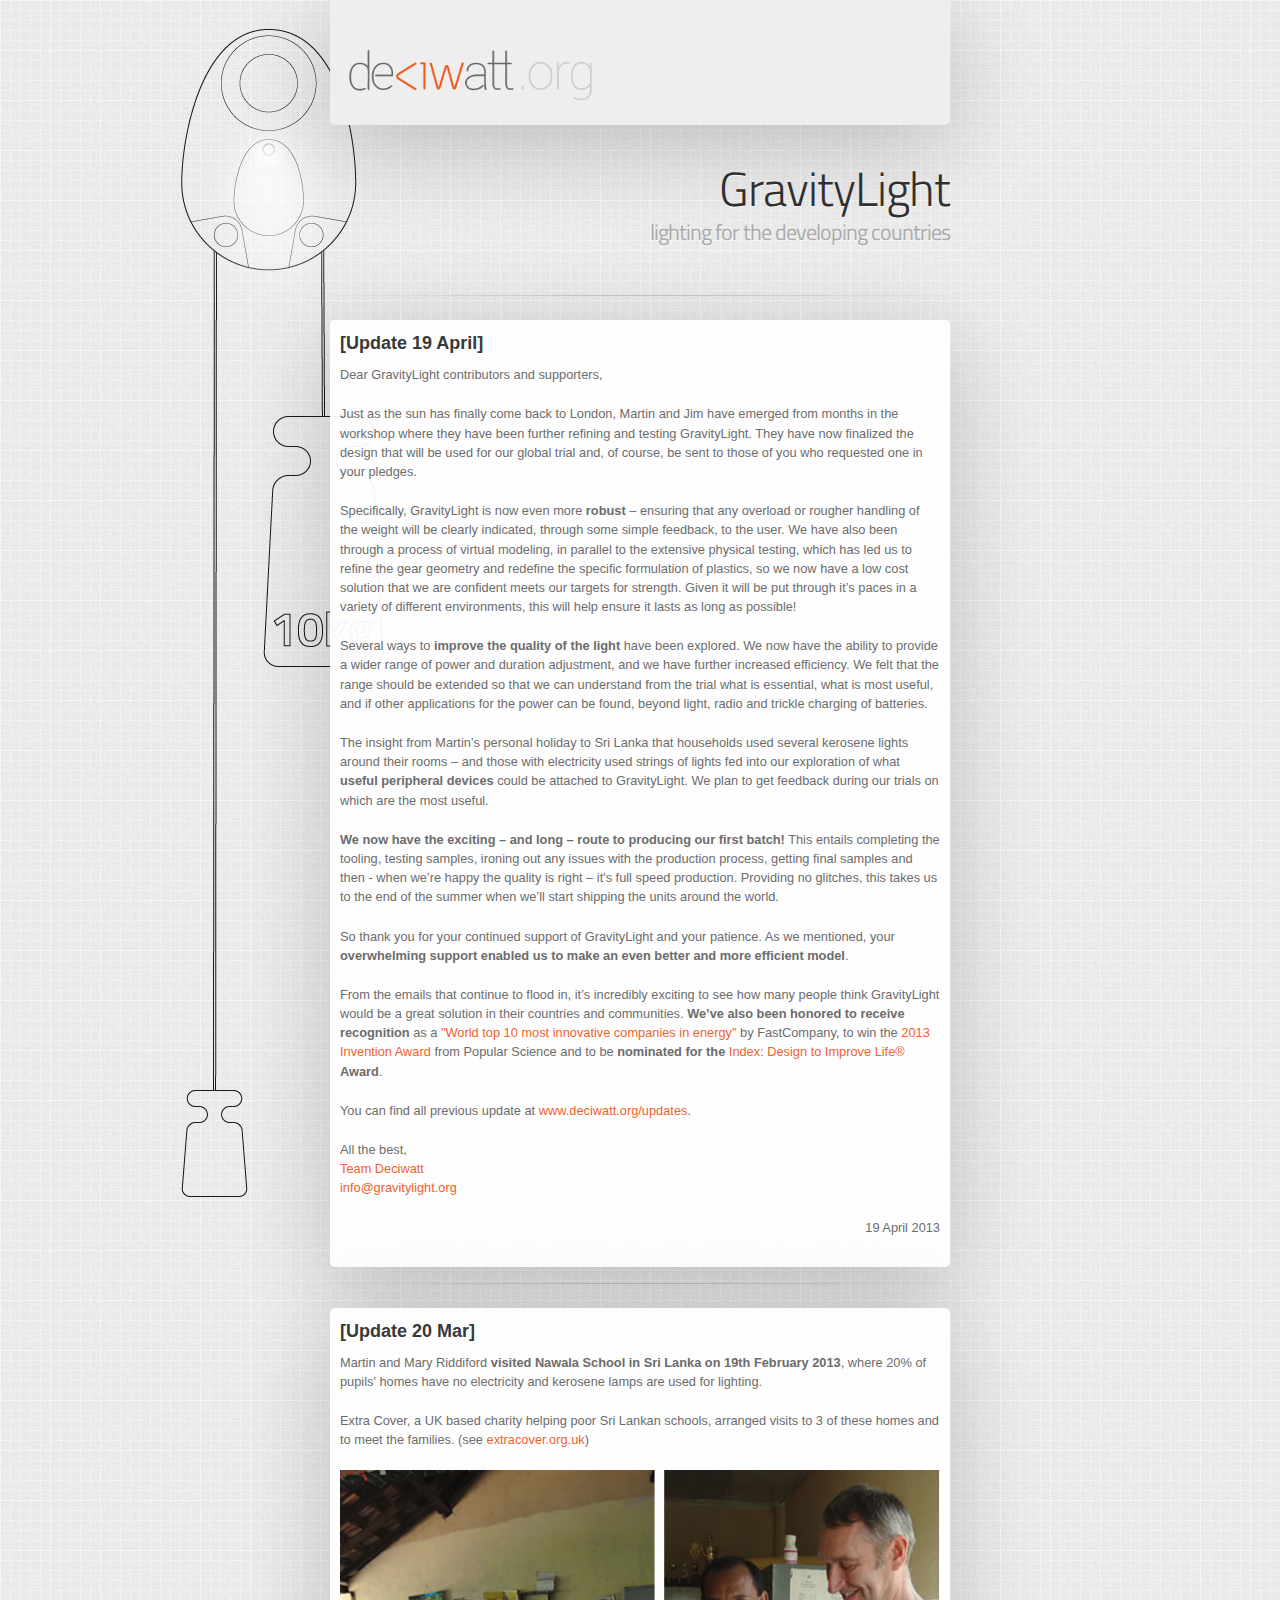
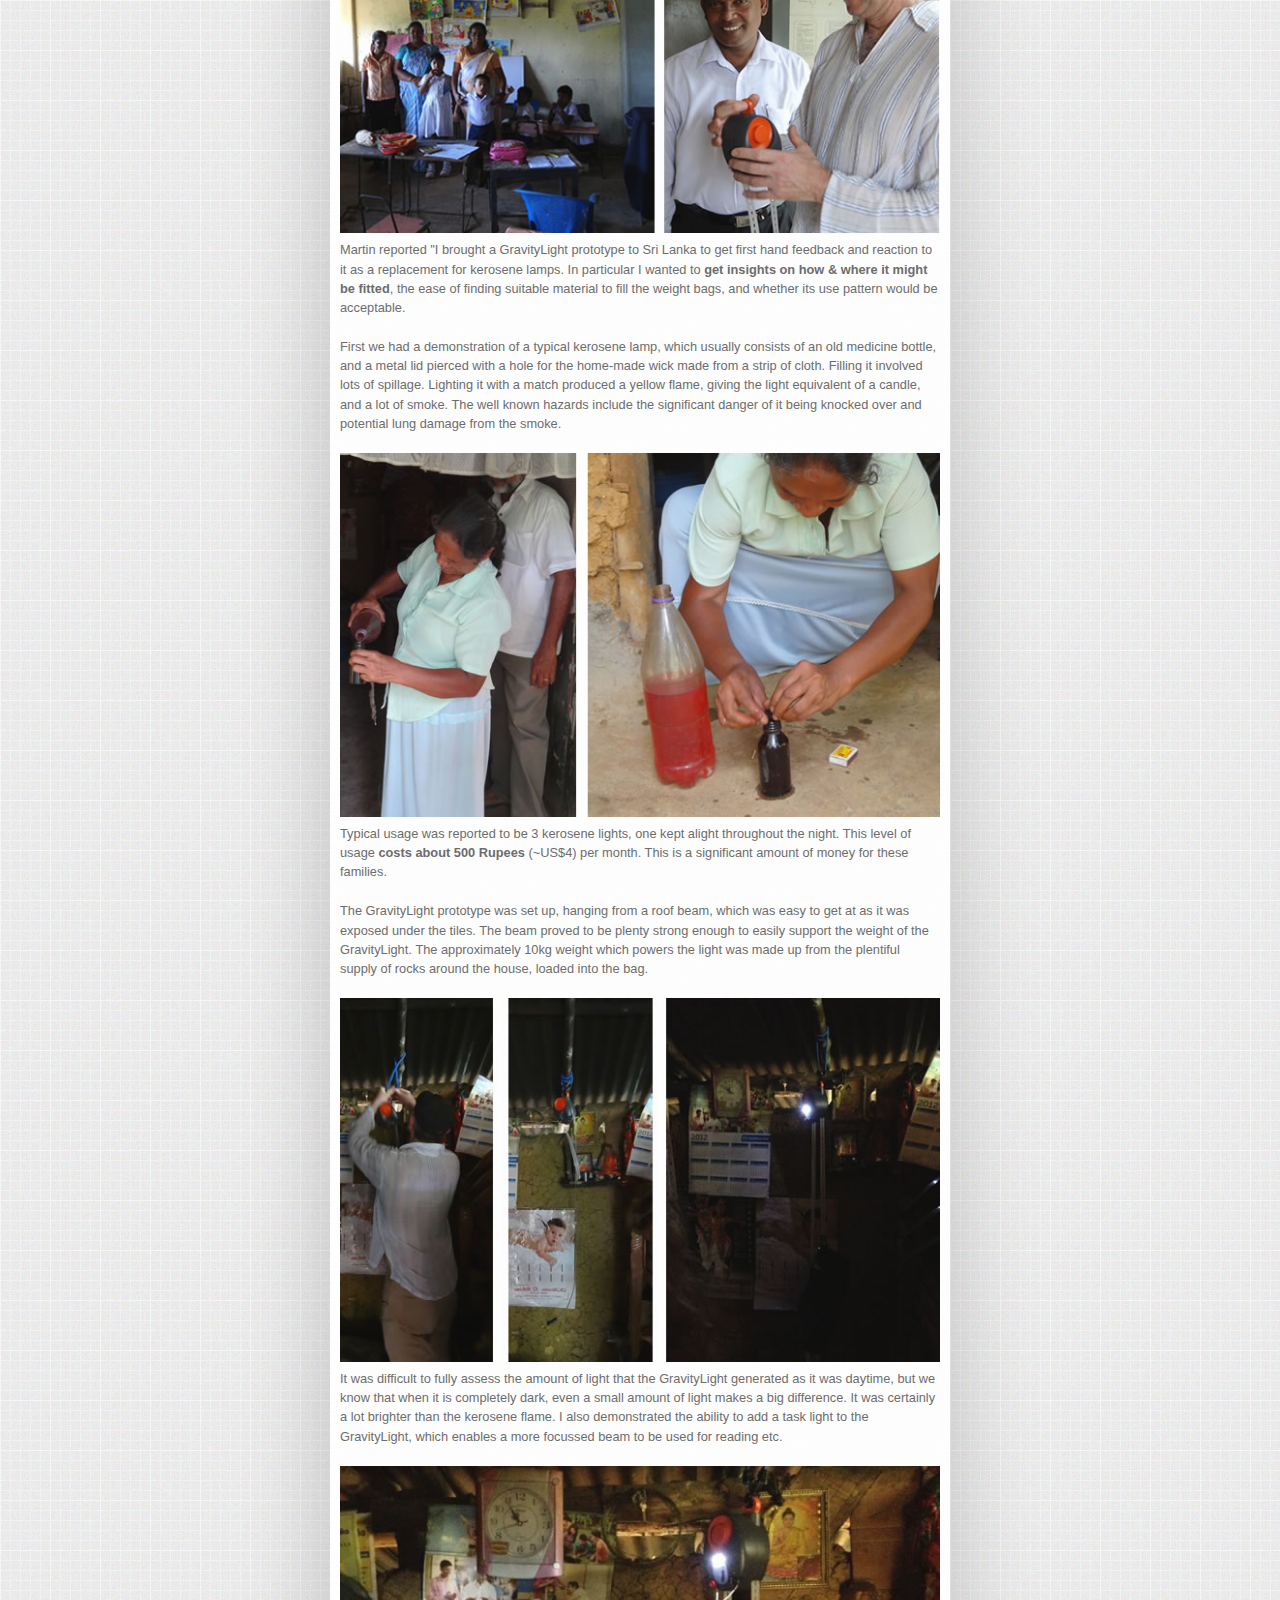
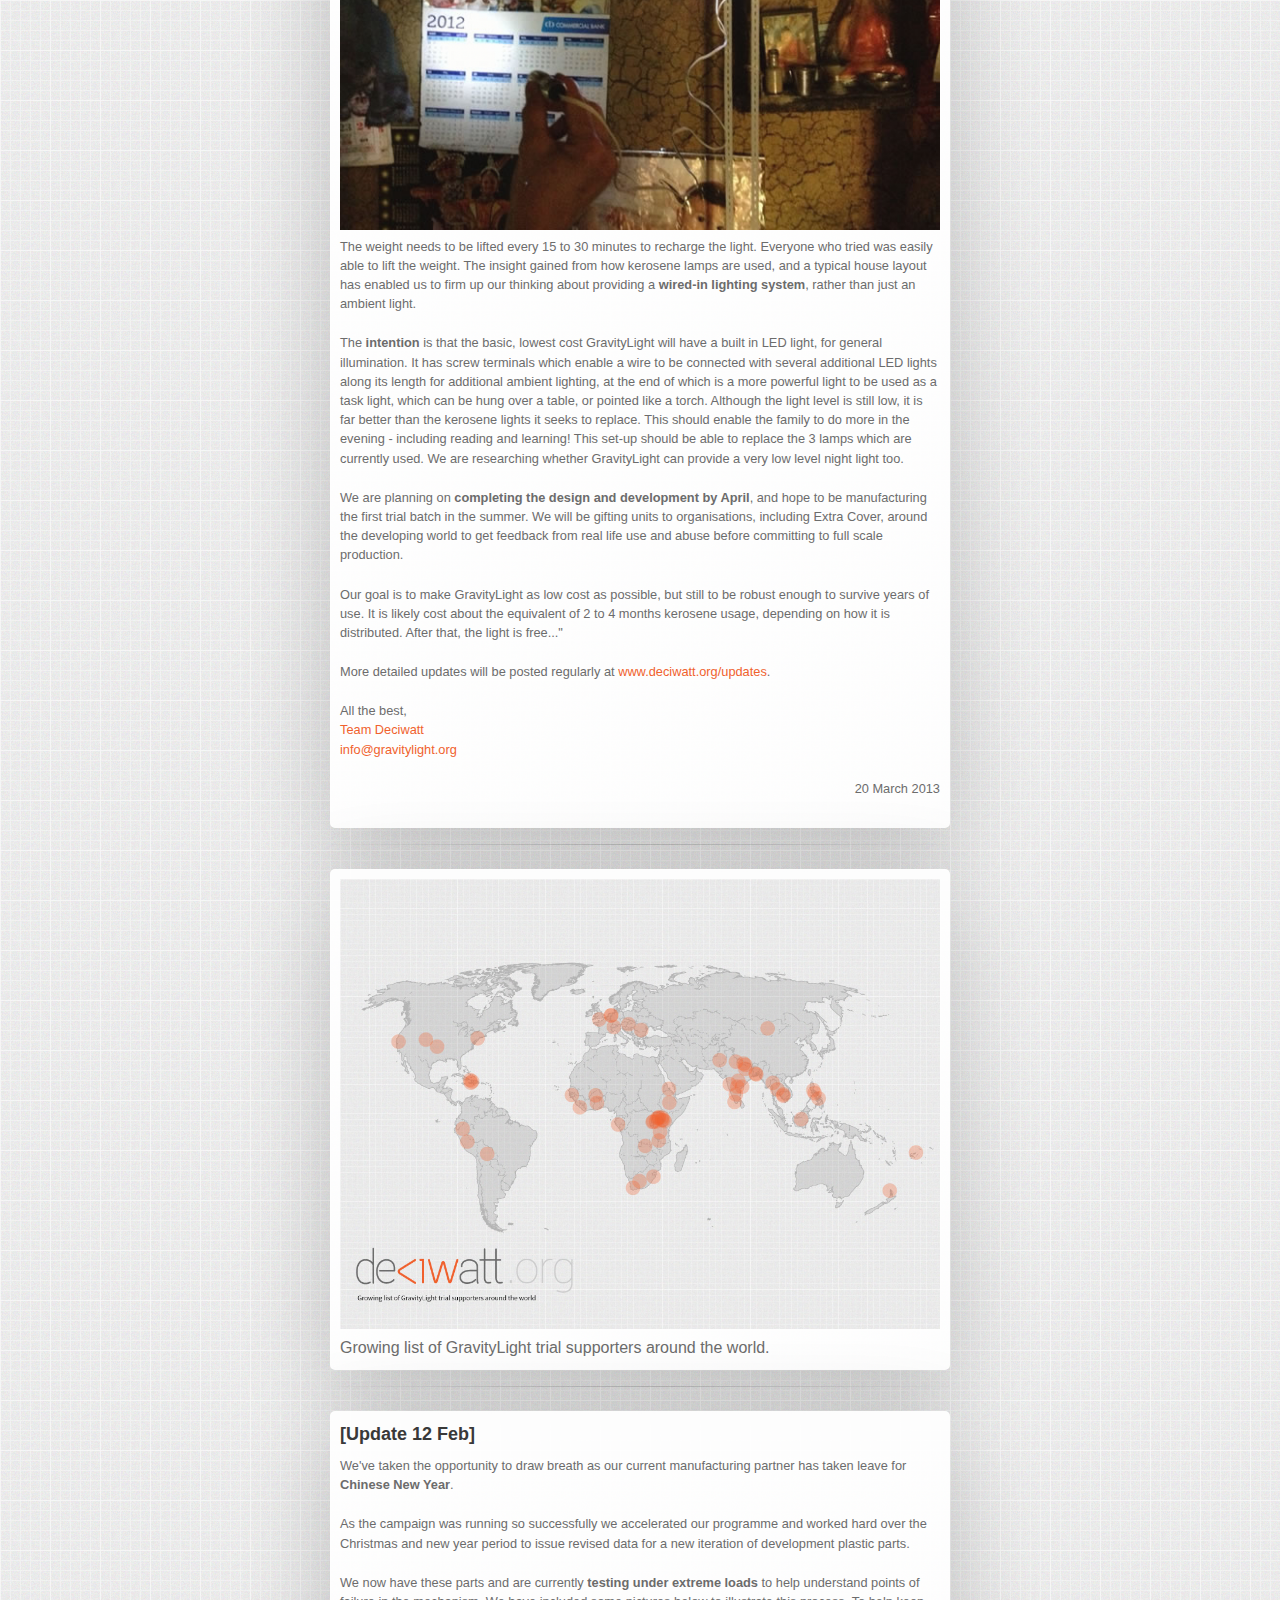
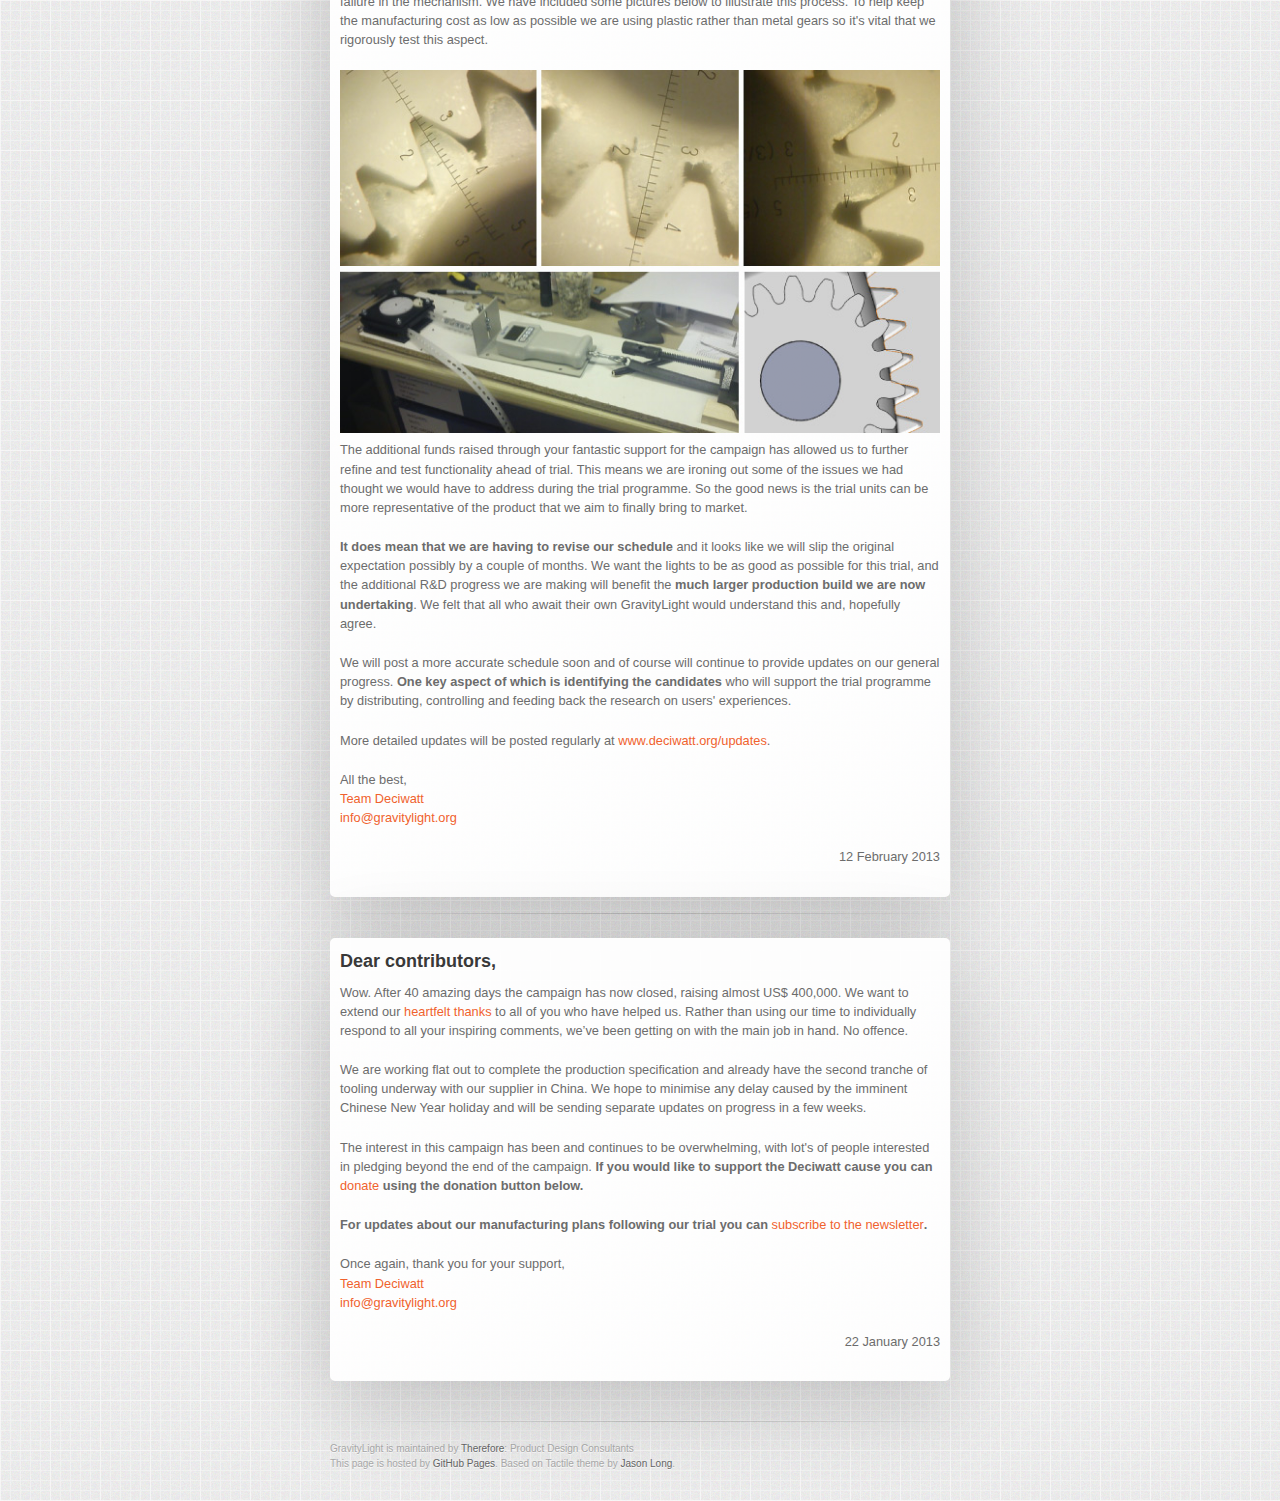
==== commit f01ad686: "24 may update" ====
--- a/updates/index.html
+++ b/updates/index.html
@@ -47,6 +47,37 @@
           <h1>GravityLight</h1>
           <h2>lighting for the developing countries</h2>
         </header>
+
+        <hr>
+
+        <section class="clearfix notice">
+            <h3>[Update 19 April]</h3>
+
+            <p>Dear GravityLight contributors and  supporters,</p>
+
+            <p>Just as the sun has finally come back  to London, Martin and Jim have emerged from months in the workshop  where they have been further refining and testing GravityLight. They  have now finalized the design that will be used for our global trial  and, of course, be sent to those of you who requested one in your  pledges.</p>
+
+            <p>Specifically, GravityLight is now even  more <strong>robust</strong> – ensuring that any overload or rougher handling  of the weight will be clearly indicated, through some simple  feedback, to the user. We have also been through a process of virtual  modeling, in parallel to the extensive physical testing, which has  led us to refine the gear geometry and redefine the specific  formulation of plastics, so we now have a low cost solution that we  are confident meets our targets for strength. Given it will be put  through it&rsquo;s paces in a variety of different environments, this  will help ensure it lasts as long as possible!</p>
+
+            <p>Several ways to <strong>improve the quality  of the light</strong> have been explored. We now have the ability to  provide a wider range of power and duration adjustment, and we have  further increased efficiency. We felt that the range should be  extended so that we can understand from the trial what is essential,  what is most useful, and if other applications for the power can be  found, beyond light, radio and trickle charging of batteries.</p>
+
+            <p>The insight from Martin&rsquo;s personal  holiday to Sri Lanka that households used several kerosene lights  around their rooms – and those with electricity used strings of  lights fed into our exploration of what <strong>useful peripheral devices</strong> could be attached to GravityLight. We plan to get feedback during  our trials on which are the most useful.</p>
+
+            <p><strong>We now have the exciting – and  long – route to producing our first batch!</strong> This entails  completing the tooling, testing samples, ironing out any issues with  the production process, getting final samples and then - when we&rsquo;re  happy the quality is right – it's full speed production. Providing  no glitches, this takes us to the end of the summer when we&rsquo;ll  start shipping the units around the world.</p>
+
+            <p>So thank you for your continued support  of GravityLight and your patience. As we mentioned, your <strong>overwhelming support enabled us to make an even better and more  efficient model</strong>.</p>
+
+            <p>From the emails that continue to flood in, it&rsquo;s incredibly exciting to see how many people think GravityLight would be a great solution in their countries and communities. <strong>We&rsquo;ve also been honored to receive recognition</strong> as a <a href="http://www.fastcompany.com/most-innovative-companies/2013/industry/energy">"World top 10 most innovative companies in energy"</a> by FastCompany, to win the <a href="http://www.popsci.com/technology/article/2013-04/lighting-ballast-bulb">2013 Invention Award</a> from Popular Science and to be <strong>nominated for the <a HREF="http://www.nominateforindexaward.dk/Presentation/read/id=MjI0OQ">Index: Design to Improve Life®</a> Award</strong>.</p>
+
+            <p>You can find all previous update at <a href="/updates/">www.deciwatt.org/updates</a>.</p>
+
+
+            <p>All the best,<br />
+            <a href="mailto:info@gravitylight.org">Team Deciwatt<br />info@gravitylight.org</a><br />
+            </p>
+
+            <p style="text-align: right">19 April 2013</p>
+        </section>
 
         <hr>
 
--- a/stylesheets/stylesheet.css
+++ b/stylesheets/stylesheet.css
@@ -1,548 +1,549 @@
-/* http://meyerweb.com/eric/tools/css/reset/ 
-   v2.0 | 20110126
-   License: none (public domain)
-*/
-html, body, div, span, applet, object, iframe,
-h1, h2, h3, h4, h5, h6, p, blockquote, pre,
-a, abbr, acronym, address, big, cite, code,
-del, dfn, em, img, ins, kbd, q, s, samp,
-small, strike, strong, sub, sup, tt, var,
-b, u, i, center,
-dl, dt, dd, ol, ul, li,
-fieldset, form, label, legend,
-table, caption, tbody, tfoot, thead, tr, th, td,
-article, aside, canvas, details, embed, 
-figure, figcaption, footer, header, hgroup, 
-menu, nav, output, ruby, section, summary,
-time, mark, audio, video {
-	margin: 0;
-	padding: 0;
-	border: 0;
-	font-size: 100%;
-	font: inherit;
-	vertical-align: baseline;
-}
-/* HTML5 display-role reset for older browsers */
-article, aside, details, figcaption, figure, 
-footer, header, hgroup, menu, nav, section {
-	display: block;
-}
-section {
-    opacity: 0.95;
-}
-body {
-	line-height: 1;
-}
-ol, ul {
-	list-style: none;
-}
-blockquote, q {
-	quotes: none;
-}
-blockquote:before, blockquote:after,
-q:before, q:after {
-	content: '';
-	content: none;
-}
-table {
-	border-collapse: collapse;
-	border-spacing: 0;
-}
-
-.underline {
-    border-bottom: 1px dotted #F15A24;
-}
-
-/* LAYOUT STYLES */
-body {
-  font-size: 1em;
-  line-height: 1.5; 
-  background: #e7e7e7 url(../images/body-bg.png) 0 0 repeat;
-  font-family: 'Helvetica Neue', Helvetica, Arial, serif;
-  text-shadow: 0 1px 0 rgba(255, 255, 255, 0.8);
-  color: #6d6d6d;
-}
-.bg2 {
-    background: #e7e7e7 url(../images/noisy_grid.png) 0 0 repeat;
-}
-
-a {
-  color: #F15A24;
-}
-a:hover {
-  color: #333;
-}
-
-#deciwatt_header {
-    display: block;
-    width: 100%;
-    padding-top: 50px;
-    padding-bottom: 5px;
-    background-color: #EEE;
-    border-radius: 0 0 5px 5px;
-    box-shadow: 0 20px 90px rgba(0,0,0,.2);
-    font-size: .9em;
-}
-#deciwatt_header p.intro { font-size: .7em;}
-#deciwatt_header img {
-    display: block;
-    margin-left: 18px;
-}
-#deciwatt_header p {
-    display: block;
-    margin-left: 20px; margin-right: 20px;
-    margin-top: 20px;
-}
-#deciwatt_header blockquote {
-    padding: 0 20px;
-    padding-left: 40px;
-    border: 0px;
-}
-.notice {
-    background-color: rgba(255,255,255,1);
-    border-radius: 5px;
-    box-shadow: 0 20px 90px rgba(0,0,0,.2);
-    padding: 10px;
-    color: #666;
-    text-shadow: 0px #FFF;
-}
-.hightlight {
-    color: #F15A24;
-}
-.t2_columns {
-    margin: 0 10px 0 10px;
-    -moz-column-count: 2;
-    -moz-column-gap: 20px;
-    -webkit-column-count: 2;
-    -webkit-column-gap: 20px;
-    column-count: 2;
-    column-gap: 20px;
-    font-size: .8em;
-}
-.t3_columns {
-    margin: 0 10px 0 10px;
-    -moz-column-count: 3;
-    -moz-column-gap: 20px;
-    -webkit-column-count: 3;
-    -webkit-column-gap: 20px;
-    column-count: 3;
-    column-gap: 20px;
-    font-size: .8em;
-}
-header {
-  padding-top: 35px;
-  padding-bottom: 25px;
-}
-
-header h1 {
-  font-family: 'Titillium Web', 'Helvetica Neue', Helvetica, Arial, serif; font-weight: 300;
-  letter-spacing: -1px;
-  font-size: 48px;
-  color: #303030;
-  line-height: 1.2;
-  text-align: right;
-}
-
-header h2 {
-  letter-spacing: -1px;
-  font-size: 22px;
-  color: #aaa;
-  line-height: 1.3;
-  text-align: right;
-  font-family: 'Titillium Web', 'Helvetica Neue', Helvetica, Arial, serif; font-weight: 400;
-}
-
-h1 {
-  font-family: 'Titillium Web', 'Helvetica Neue', Helvetica, Arial, serif; font-weight: 300;
-  letter-spacing: -1px;
-  color: #303030;
-  line-height: 1.2;
-}
-
-#container {
-  background: transparent url(../images/highlight-bg.jpg) 50% 0 no-repeat;
-  min-height: 595px;
-}
-
-#container {
-    background: none;
-    background: transparent url(../images/gravitylight_lines.png) no-repeat top center;
-}
-
-.inner {
-  width: 620px;
-  margin: 0 auto;
-}
-
-#container .inner img {
-  max-width: 100%;
-}
-
-#downloads {
-  margin-bottom: 40px;
-}
-
-#buttons {
-    margin: 0 auto;
-}
-a.button {
-  -moz-border-radius: 30px;
-  -webkit-border-radius: 30px;                     
-  border-radius: 30px;
-  border-top: solid 1px #cbcbcb;
-  border-left: solid 1px #b7b7b7;
-  border-right: solid 1px #b7b7b7;
-  border-bottom: solid 1px #b3b3b3;
-  color:#F15A24;
-  line-height: 25px;
-  font-weight: bold;
-  font-size: 15px;
-  padding: 12px 8px 12px 8px;
-  display: block;
-  margin: 40px auto;
-  width: 300px;
-  background: #fdfdfd; /* Old browsers */
-  background: -moz-linear-gradient(top,  #fdfdfd 0%, #f2f2f2 100%); /* FF3.6+ */
-  background: -webkit-gradient(linear, left top, left bottom, color-stop(0%,#fdfdfd), color-stop(100%,#f2f2f2)); /* Chrome,Safari4+ */
-  background: -webkit-linear-gradient(top,  #fdfdfd 0%,#f2f2f2 100%); /* Chrome10+,Safari5.1+ */
-  background: -o-linear-gradient(top,  #fdfdfd 0%,#f2f2f2 100%); /* Opera 11.10+ */
-  background: -ms-linear-gradient(top,  #fdfdfd 0%,#f2f2f2 100%); /* IE10+ */
-  background: linear-gradient(top,  #fdfdfd 0%,#f2f2f2 100%); /* W3C */
-  filter: progid:DXImageTransform.Microsoft.gradient( startColorstr='#fdfdfd', endColorstr='#f2f2f2',GradientType=0 ); /* IE6-9 */
-  -webkit-box-shadow: 10px 10px 5px #888;
-  -moz-box-shadow: 10px 10px 5px #888;
-  box-shadow: 0px 1px 5px #e8e8e8;
-  text-align: center;
-}
-a.button:hover {
-  border-top: solid 1px #b7b7b7;
-  border-left: solid 1px #b3b3b3;
-  border-right: solid 1px #b3b3b3;
-  border-bottom: solid 1px #b3b3b3;
-  background: #fafafa; /* Old browsers */
-  background: -moz-linear-gradient(top,  #fdfdfd 0%, #f6f6f6 100%); /* FF3.6+ */
-  background: -webkit-gradient(linear, left top, left bottom, color-stop(0%,#fdfdfd), color-stop(100%,#f6f6f6)); /* Chrome,Safari4+ */
-  background: -webkit-linear-gradient(top,  #fdfdfd 0%,#f6f6f6 100%); /* Chrome10+,Safari5.1+ */
-  background: -o-linear-gradient(top,  #fdfdfd 0%,#f6f6f6 100%); /* Opera 11.10+ */
-  background: -ms-linear-gradient(top,  #fdfdfd 0%,#f6f6f6 100%); /* IE10+ */
-  background: linear-gradient(top,  #fdfdfd 0%,#f6f6f6, 100%); /* W3C */
-  filter: progid:DXImageTransform.Microsoft.gradient( startColorstr='#fdfdfd', endColorstr='#f6f6f6',GradientType=0 ); /* IE6-9 */
-}
-
-a.button span {
-  padding: 0 20px 0 20px;
-  display: block;
-  height: 23px;
-  color: #F15A24;
-} a.button:hover > span { color: #303030; }
-
-#download-zip span {
-  background: transparent url(../images/zip-icon.png) 12px 50% no-repeat;
-}
-#download-tar-gz span {
-  background: transparent url(../images/tar-gz-icon.png) 12px 50% no-repeat;
-}
-#view-on-github span {
-  background: transparent url(../images/octocat-icon.png) 12px 50% no-repeat;
-}
-#view-on-github {
-  margin-right: 0;
-}
-
-code, pre {
-  font-family: Monaco, "Bitstream Vera Sans Mono", "Lucida Console", Terminal;
-  color: #222;
-  margin-bottom: 30px;
-  font-size: 14px;
-}
-
-code {
-  background-color: #f2f2f2;
-  border: solid 1px #ddd;
-  padding: 0 3px;
-}
-
-pre {
-  padding: 20px;
-  background: #303030;
-  color: #f2f2f2;
-  text-shadow: none;
-  overflow: auto;
-}
-pre code {
-  color: #f2f2f2;
-  background-color: #303030;
-  border: none;
-  padding: 0;
-}
-
-ul, ol, dl {
-  margin-bottom: 20px;
-}
-
-
-/* COMMON STYLES */
-
-hr {
-  height: 1px;
-  line-height: 1px;
-  margin-top: 1em;
-  padding-bottom: 1em;
-  border: none;
-  background: transparent url('../images/hr.png') 50% 0 no-repeat;
-}
-
-strong {
-  font-weight: bold;
-}
-
-em {
-  font-style: italic;
-}
-
-table {
-  width: 100%;
-  border: 1px solid #ebebeb;
-}
-
-th {
-  font-weight: 500;
-}
-
-td {
-  border: 1px solid #ebebeb;
-  text-align: center; 
-  font-weight: 300;
-}
-
-form {font:16px/20px 'Helvetica', Arial, sans-serif; display:block; padding:15px 0 10px 0; margin-top:15px;}
-            label {clear:both; display:block; margin:8px 0; font-weight:bold; position:relative; line-height:150%; font-family:Helvetica; font-size: 14px; color: #333333;}
-            .email-group input {display:block; float:left; width:60%; margin-right:3%; min-width:200px; padding:12px 10px; border:1px solid #ccc; -moz-border-radius:4px; border-radius:4px; -webkit-border-radius:4px; font-size:14px;}
-            .email-group .button {width:30%; margin:0; min-width:75px;}
-            
-            .error, .errorText {margin:5px 0 0 0; padding:10px; font-size:14px; color:#6b0505; background-color:#f4bfbf;}
-            .formstatus {margin-bottom:10px;}
-
-            .success {background:#e4f3d4; font-size:14px; color:#5ca000; margin:10px 0; padding:10px; font-family:Georgia, 'Times New Roman', serif;;}
-            .success a {color:#5ca000; text-decoration:underline;}
-
-            .rounded {border-radius:4px; -moz-border-radius:4px; -webkit-border-radius:4px;}
-
-            .byline {font-family:'Helvetica Neue', Helvetica, Arial, sans-serif; color:#111111;}
-            .description, label, .fake-label {font-family:'Helvetica Neue', Helvetica, Arial, sans-serif; color:#111111;}
-            .button_sub {font-family:Helvetica, Arial, sans-serif; color:#FFFFFF; background-color:#F07400;}
-
-            .button_sub, .button-small {display:inline-block; white-space:nowrap; height:40px; line-height:42px; margin:0 5px 0 0; padding:0 22px; text-decoration:none; text-transform:uppercase; text-align:center; font-weight:bold; font-style:normal; font-size:14px; cursor:pointer; border:0; -moz-border-radius:4px; border-radius:4px; -webkit-border-radius:4px; vertical-align:top;}
-            .button-small {float:none; display:inline-block; height:auto; line-height:18px !important; padding:2px 15px !important; font-size:11px !important;}
-            .button_sub:hover, .button-small:hover{opacity:.8;}
-
-
-/* GENERAL ELEMENT TYPE STYLES */
-
-h1 {
-  font-size: 52px;
-} 
-
-h2 {
-  font-size: 22px;
-  font-weight: bold;
-  color: #303030;
-  margin-bottom: 8px;
-} 
-
-h3 {
-  color: #303030;
-  font-size: 18px;
-  font-weight: bold;
-  margin-bottom: 8px;
-} 
- 
-h4 {
-  font-size: 16px;
-  color: #303030;
-  font-weight: bold;
-} 
-
-h5 {
-  font-size: 1em;
-  color: #303030;
-} 
-
-h6 {
-  font-size: .8em;
-  color: #303030;
-} 
-
-p {
-  font-weight: 300;
-  margin-bottom: 20px;
-}
- 
-a {
-  text-decoration: none;
-}
-
-p a {
-  font-weight: 400;
-}
-
-blockquote {
-    font-size: 0.9em;
-    border-left: 10px solid #E9E9E9;
-    margin: 30px 0;
-    padding: 0 0 0 20px;
-    font-family: 'Titillium Web', 'Helvetica Neue', Helvetica, Arial, serif;
-    line-height: 1.5em;
-    text-align: justify;
-}
-
-ul li {
-  list-style: disc inside;
-  padding-left: 20px;
-}
-
-ol li {
-  list-style: decimal inside;
-  padding-left: 3px;
-}
-
-dl dt {
-  color: #303030;
-}
-
-
-.expandable {
-position: relative;
-padding: 0px;
-overflow: hidden;
-}
-.expandable li {
-    font-size: .9em;
-}
-.expandable h3 {
-    color: #333;
-}
-.gradient {
-width:100%;
-height:35px;
-background:url(../images/bg-gradient.png) repeat-x;
-position:absolute;
-bottom:0;
-left:0;
-cursor: pointer;
-}
-.read-more {
-padding:5px;
-color:#333;
-cursor: pointer;
-text-align: right;
-}
-.read-more a {
-padding-right:22px;
-background:url(images/icon-arrow.gif) no-repeat 100% 50%;
-font-weight:bold;
-text-decoration:none;
-color:#333;
-}
-.read-more a:hover {color:#000;}
-
-#float {
-    position: fixed;
-    margin-left: 640px;
-    width: 224px;
-    top: 160px;
-    text-align: center;
-}
-
-footer {
-  background: transparent url('../images/hr.png') 0 0 no-repeat;
-  margin-top: 40px;
-  padding-top: 20px;
-  padding-bottom: 30px;
-  font-size: 10px;
-  color: #aaa;
-}
-
-footer a {
-  color: #666;
-}
-footer a:hover {
-  color: #444;
-}
-
-.soc-btn {
-    padding: 3px 0px;
-    font-size: 12px;
-    margin-bottom: 10px;
-    margin-right: 6px;
-    text-decoration: none;
-    color: #FFF;
-    font-weight: bold;
-    display: block;
-    text-align: center;
-    text-shadow: none;
-    border-radius: 3px;
-    float: left;
-    width: 70px;
-}
-a.fb {
-    background-color: #3B5998!important;
-}
-a.tw {
-    background-color: #1daced!important;
-}
-a.gp {
-    background-color: #DB4A39!important;
-    margin-right: 0;
-}
-
-/* MISC */
-.clearfix:after {
-  clear: both;
-  content: '.';
-  display: block;
-  visibility: hidden;
-  height: 0;
-}
-
-.clearfix {display: inline-block;}
-* html .clearfix {height: 1%;}
-.clearfix {display: block;}
-
-/* #Media Queries
-================================================== */
-
-/* Smaller than standard 960 (devices and browsers) */
-@media only screen and (max-width: 959px) {}
-
-/* Tablet Portrait size to standard 960 (devices and browsers) */
-@media only screen and (min-width: 768px) and (max-width: 959px) {}
-
-/* All Mobile Sizes (devices and browser) */
-@media only screen and (max-width: 767px) {
-  header {
-    padding-top: 10px;
-    padding-bottom: 10px;
-  }
-  #downloads {
-    margin-bottom: 25px;
-  }
-  #download-zip, #download-tar-gz {
-    display: none;
-  }
-  .inner {
-    width: 94%;
-    margin: 0 auto;
-  }
-}
-
-/* Mobile Landscape Size to Tablet Portrait (devices and browsers) */
-@media only screen and (min-width: 480px) and (max-width: 767px) {}
-
-/* Mobile Portrait Size to Mobile Landscape Size (devices and browsers) */
-@media only screen and (max-width: 479px) {}
-
-.shadow {
-    box-shadow: 0 10px 20px rgba(0,0,0,.5);
-}
+/* http://meyerweb.com/eric/tools/css/reset/ 
+   v2.0 | 20110126
+   License: none (public domain)
+*/
+html, body, div, span, applet, object, iframe,
+h1, h2, h3, h4, h5, h6, p, blockquote, pre,
+a, abbr, acronym, address, big, cite, code,
+del, dfn, em, img, ins, kbd, q, s, samp,
+small, strike, strong, sub, sup, tt, var,
+b, u, i, center,
+dl, dt, dd, ol, ul, li,
+fieldset, form, label, legend,
+table, caption, tbody, tfoot, thead, tr, th, td,
+article, aside, canvas, details, embed, 
+figure, figcaption, footer, header, hgroup, 
+menu, nav, output, ruby, section, summary,
+time, mark, audio, video {
+	margin: 0;
+	padding: 0;
+	border: 0;
+	font-size: 100%;
+	font: inherit;
+	vertical-align: baseline;
+}
+/* HTML5 display-role reset for older browsers */
+article, aside, details, figcaption, figure, 
+footer, header, hgroup, menu, nav, section {
+	display: block;
+}
+section {
+    opacity: 0.95;
+}
+body {
+	line-height: 1;
+}
+ol, ul {
+	list-style: none;
+}
+blockquote, q {
+	quotes: none;
+}
+blockquote:before, blockquote:after,
+q:before, q:after {
+	content: '';
+	content: none;
+}
+table {
+	border-collapse: collapse;
+	border-spacing: 0;
+}
+
+.underline {
+    border-bottom: 1px dotted #F15A24;
+}
+
+/* LAYOUT STYLES */
+body {
+  font-size: 1em;
+  line-height: 1.5; 
+  background: #e7e7e7 url(../images/body-bg.png) 0 0 repeat;
+  font-family: 'Helvetica Neue', Helvetica, Arial, serif;
+  text-shadow: 0 1px 0 rgba(255, 255, 255, 0.8);
+  color: #6d6d6d;
+}
+.bg2 {
+    background: #e7e7e7 url(../images/noisy_grid.png) 0 0 repeat;
+}
+
+a {
+  color: #F15A24;
+}
+a:hover {
+  color: #333;
+}
+
+#deciwatt_header {
+    display: block;
+    width: 100%;
+    padding-top: 50px;
+    padding-bottom: 5px;
+    background-color: #EEE;
+    border-radius: 0 0 5px 5px;
+    box-shadow: 0 20px 90px rgba(0,0,0,.2);
+    font-size: .9em;
+}
+#deciwatt_header p.intro { font-size: .7em;}
+#deciwatt_header img {
+    display: block;
+    margin-left: 18px;
+}
+#deciwatt_header p {
+    display: block;
+    margin-left: 20px; margin-right: 20px;
+    margin-top: 20px;
+}
+#deciwatt_header blockquote {
+    padding: 0 20px;
+    padding-left: 40px;
+    border: 0px;
+}
+.notice {
+    background-color: rgba(255,255,255,1);
+    border-radius: 5px;
+    box-shadow: 0 20px 90px rgba(0,0,0,.2);
+    padding: 10px;
+    color: #666;
+    text-shadow: 0px #FFF;
+}
+.notice p { font-size: .8em; }
+.hightlight {
+    color: #F15A24;
+}
+.t2_columns {
+    margin: 0 10px 0 10px;
+    -moz-column-count: 2;
+    -moz-column-gap: 20px;
+    -webkit-column-count: 2;
+    -webkit-column-gap: 20px;
+    column-count: 2;
+    column-gap: 20px;
+    font-size: .8em;
+}
+.t3_columns {
+    margin: 0 10px 0 10px;
+    -moz-column-count: 3;
+    -moz-column-gap: 20px;
+    -webkit-column-count: 3;
+    -webkit-column-gap: 20px;
+    column-count: 3;
+    column-gap: 20px;
+    font-size: .8em;
+}
+header {
+  padding-top: 35px;
+  padding-bottom: 25px;
+}
+
+header h1 {
+  font-family: 'Titillium Web', 'Helvetica Neue', Helvetica, Arial, serif; font-weight: 300;
+  letter-spacing: -1px;
+  font-size: 48px;
+  color: #303030;
+  line-height: 1.2;
+  text-align: right;
+}
+
+header h2 {
+  letter-spacing: -1px;
+  font-size: 22px;
+  color: #aaa;
+  line-height: 1.3;
+  text-align: right;
+  font-family: 'Titillium Web', 'Helvetica Neue', Helvetica, Arial, serif; font-weight: 400;
+}
+
+h1 {
+  font-family: 'Titillium Web', 'Helvetica Neue', Helvetica, Arial, serif; font-weight: 300;
+  letter-spacing: -1px;
+  color: #303030;
+  line-height: 1.2;
+}
+
+#container {
+  background: transparent url(../images/highlight-bg.jpg) 50% 0 no-repeat;
+  min-height: 595px;
+}
+
+#container {
+    background: none;
+    background: transparent url(../images/gravitylight_lines.png) no-repeat top center;
+}
+
+.inner {
+  width: 620px;
+  margin: 0 auto;
+}
+
+#container .inner img {
+  max-width: 100%;
+}
+
+#downloads {
+  margin-bottom: 40px;
+}
+
+#buttons {
+    margin: 0 auto;
+}
+a.button {
+  -moz-border-radius: 30px;
+  -webkit-border-radius: 30px;                     
+  border-radius: 30px;
+  border-top: solid 1px #cbcbcb;
+  border-left: solid 1px #b7b7b7;
+  border-right: solid 1px #b7b7b7;
+  border-bottom: solid 1px #b3b3b3;
+  color:#F15A24;
+  line-height: 25px;
+  font-weight: bold;
+  font-size: 15px;
+  padding: 12px 8px 12px 8px;
+  display: block;
+  margin: 40px auto;
+  width: 300px;
+  background: #fdfdfd; /* Old browsers */
+  background: -moz-linear-gradient(top,  #fdfdfd 0%, #f2f2f2 100%); /* FF3.6+ */
+  background: -webkit-gradient(linear, left top, left bottom, color-stop(0%,#fdfdfd), color-stop(100%,#f2f2f2)); /* Chrome,Safari4+ */
+  background: -webkit-linear-gradient(top,  #fdfdfd 0%,#f2f2f2 100%); /* Chrome10+,Safari5.1+ */
+  background: -o-linear-gradient(top,  #fdfdfd 0%,#f2f2f2 100%); /* Opera 11.10+ */
+  background: -ms-linear-gradient(top,  #fdfdfd 0%,#f2f2f2 100%); /* IE10+ */
+  background: linear-gradient(top,  #fdfdfd 0%,#f2f2f2 100%); /* W3C */
+  filter: progid:DXImageTransform.Microsoft.gradient( startColorstr='#fdfdfd', endColorstr='#f2f2f2',GradientType=0 ); /* IE6-9 */
+  -webkit-box-shadow: 10px 10px 5px #888;
+  -moz-box-shadow: 10px 10px 5px #888;
+  box-shadow: 0px 1px 5px #e8e8e8;
+  text-align: center;
+}
+a.button:hover {
+  border-top: solid 1px #b7b7b7;
+  border-left: solid 1px #b3b3b3;
+  border-right: solid 1px #b3b3b3;
+  border-bottom: solid 1px #b3b3b3;
+  background: #fafafa; /* Old browsers */
+  background: -moz-linear-gradient(top,  #fdfdfd 0%, #f6f6f6 100%); /* FF3.6+ */
+  background: -webkit-gradient(linear, left top, left bottom, color-stop(0%,#fdfdfd), color-stop(100%,#f6f6f6)); /* Chrome,Safari4+ */
+  background: -webkit-linear-gradient(top,  #fdfdfd 0%,#f6f6f6 100%); /* Chrome10+,Safari5.1+ */
+  background: -o-linear-gradient(top,  #fdfdfd 0%,#f6f6f6 100%); /* Opera 11.10+ */
+  background: -ms-linear-gradient(top,  #fdfdfd 0%,#f6f6f6 100%); /* IE10+ */
+  background: linear-gradient(top,  #fdfdfd 0%,#f6f6f6, 100%); /* W3C */
+  filter: progid:DXImageTransform.Microsoft.gradient( startColorstr='#fdfdfd', endColorstr='#f6f6f6',GradientType=0 ); /* IE6-9 */
+}
+
+a.button span {
+  padding: 0 20px 0 20px;
+  display: block;
+  height: 23px;
+  color: #F15A24;
+} a.button:hover > span { color: #303030; }
+
+#download-zip span {
+  background: transparent url(../images/zip-icon.png) 12px 50% no-repeat;
+}
+#download-tar-gz span {
+  background: transparent url(../images/tar-gz-icon.png) 12px 50% no-repeat;
+}
+#view-on-github span {
+  background: transparent url(../images/octocat-icon.png) 12px 50% no-repeat;
+}
+#view-on-github {
+  margin-right: 0;
+}
+
+code, pre {
+  font-family: Monaco, "Bitstream Vera Sans Mono", "Lucida Console", Terminal;
+  color: #222;
+  margin-bottom: 30px;
+  font-size: 14px;
+}
+
+code {
+  background-color: #f2f2f2;
+  border: solid 1px #ddd;
+  padding: 0 3px;
+}
+
+pre {
+  padding: 20px;
+  background: #303030;
+  color: #f2f2f2;
+  text-shadow: none;
+  overflow: auto;
+}
+pre code {
+  color: #f2f2f2;
+  background-color: #303030;
+  border: none;
+  padding: 0;
+}
+
+ul, ol, dl {
+  margin-bottom: 20px;
+}
+
+
+/* COMMON STYLES */
+
+hr {
+  height: 1px;
+  line-height: 1px;
+  margin-top: 1em;
+  padding-bottom: 1em;
+  border: none;
+  background: transparent url('../images/hr.png') 50% 0 no-repeat;
+}
+
+strong {
+  font-weight: bold;
+}
+
+em {
+  font-style: italic;
+}
+
+table {
+  width: 100%;
+  border: 1px solid #ebebeb;
+}
+
+th {
+  font-weight: 500;
+}
+
+td {
+  border: 1px solid #ebebeb;
+  text-align: center; 
+  font-weight: 300;
+}
+
+form {font:16px/20px 'Helvetica', Arial, sans-serif; display:block; padding:15px 0 10px 0; margin-top:15px;}
+            label {clear:both; display:block; margin:8px 0; font-weight:bold; position:relative; line-height:150%; font-family:Helvetica; font-size: 14px; color: #333333;}
+            .email-group input {display:block; float:left; width:60%; margin-right:3%; min-width:200px; padding:12px 10px; border:1px solid #ccc; -moz-border-radius:4px; border-radius:4px; -webkit-border-radius:4px; font-size:14px;}
+            .email-group .button {width:30%; margin:0; min-width:75px;}
+            
+            .error, .errorText {margin:5px 0 0 0; padding:10px; font-size:14px; color:#6b0505; background-color:#f4bfbf;}
+            .formstatus {margin-bottom:10px;}
+
+            .success {background:#e4f3d4; font-size:14px; color:#5ca000; margin:10px 0; padding:10px; font-family:Georgia, 'Times New Roman', serif;;}
+            .success a {color:#5ca000; text-decoration:underline;}
+
+            .rounded {border-radius:4px; -moz-border-radius:4px; -webkit-border-radius:4px;}
+
+            .byline {font-family:'Helvetica Neue', Helvetica, Arial, sans-serif; color:#111111;}
+            .description, label, .fake-label {font-family:'Helvetica Neue', Helvetica, Arial, sans-serif; color:#111111;}
+            .button_sub {font-family:Helvetica, Arial, sans-serif; color:#FFFFFF; background-color:#F07400;}
+
+            .button_sub, .button-small {display:inline-block; white-space:nowrap; height:40px; line-height:42px; margin:0 5px 0 0; padding:0 22px; text-decoration:none; text-transform:uppercase; text-align:center; font-weight:bold; font-style:normal; font-size:14px; cursor:pointer; border:0; -moz-border-radius:4px; border-radius:4px; -webkit-border-radius:4px; vertical-align:top;}
+            .button-small {float:none; display:inline-block; height:auto; line-height:18px !important; padding:2px 15px !important; font-size:11px !important;}
+            .button_sub:hover, .button-small:hover{opacity:.8;}
+
+
+/* GENERAL ELEMENT TYPE STYLES */
+
+h1 {
+  font-size: 52px;
+} 
+
+h2 {
+  font-size: 22px;
+  font-weight: bold;
+  color: #303030;
+  margin-bottom: 8px;
+} 
+
+h3 {
+  color: #303030;
+  font-size: 18px;
+  font-weight: bold;
+  margin-bottom: 8px;
+} 
+ 
+h4 {
+  font-size: 16px;
+  color: #303030;
+  font-weight: bold;
+} 
+
+h5 {
+  font-size: 1em;
+  color: #303030;
+} 
+
+h6 {
+  font-size: .8em;
+  color: #303030;
+} 
+
+p {
+  font-weight: 300;
+  margin-bottom: 20px;
+}
+ 
+a {
+  text-decoration: none;
+}
+
+p a {
+  font-weight: 400;
+}
+
+blockquote {
+    font-size: 0.9em;
+    border-left: 10px solid #E9E9E9;
+    margin: 30px 0;
+    padding: 0 0 0 20px;
+    font-family: 'Titillium Web', 'Helvetica Neue', Helvetica, Arial, serif;
+    line-height: 1.5em;
+    text-align: justify;
+}
+
+ul li {
+  list-style: disc inside;
+  padding-left: 20px;
+}
+
+ol li {
+  list-style: decimal inside;
+  padding-left: 3px;
+}
+
+dl dt {
+  color: #303030;
+}
+
+
+.expandable {
+position: relative;
+padding: 0px;
+overflow: hidden;
+}
+.expandable li {
+    font-size: .9em;
+}
+.expandable h3 {
+    color: #333;
+}
+.gradient {
+width:100%;
+height:35px;
+background:url(../images/bg-gradient.png) repeat-x;
+position:absolute;
+bottom:0;
+left:0;
+cursor: pointer;
+}
+.read-more {
+padding:5px;
+color:#333;
+cursor: pointer;
+text-align: right;
+}
+.read-more a {
+padding-right:22px;
+background:url(images/icon-arrow.gif) no-repeat 100% 50%;
+font-weight:bold;
+text-decoration:none;
+color:#333;
+}
+.read-more a:hover {color:#000;}
+
+#float {
+    position: fixed;
+    margin-left: 640px;
+    width: 224px;
+    top: 160px;
+    text-align: center;
+}
+
+footer {
+  background: transparent url('../images/hr.png') 0 0 no-repeat;
+  margin-top: 40px;
+  padding-top: 20px;
+  padding-bottom: 30px;
+  font-size: 10px;
+  color: #aaa;
+}
+
+footer a {
+  color: #666;
+}
+footer a:hover {
+  color: #444;
+}
+
+.soc-btn {
+    padding: 3px 0px;
+    font-size: 12px;
+    margin-bottom: 10px;
+    margin-right: 6px;
+    text-decoration: none;
+    color: #FFF;
+    font-weight: bold;
+    display: block;
+    text-align: center;
+    text-shadow: none;
+    border-radius: 3px;
+    float: left;
+    width: 70px;
+}
+a.fb {
+    background-color: #3B5998!important;
+}
+a.tw {
+    background-color: #1daced!important;
+}
+a.gp {
+    background-color: #DB4A39!important;
+    margin-right: 0;
+}
+
+/* MISC */
+.clearfix:after {
+  clear: both;
+  content: '.';
+  display: block;
+  visibility: hidden;
+  height: 0;
+}
+
+.clearfix {display: inline-block;}
+* html .clearfix {height: 1%;}
+.clearfix {display: block;}
+
+/* #Media Queries
+================================================== */
+
+/* Smaller than standard 960 (devices and browsers) */
+@media only screen and (max-width: 959px) {}
+
+/* Tablet Portrait size to standard 960 (devices and browsers) */
+@media only screen and (min-width: 768px) and (max-width: 959px) {}
+
+/* All Mobile Sizes (devices and browser) */
+@media only screen and (max-width: 767px) {
+  header {
+    padding-top: 10px;
+    padding-bottom: 10px;
+  }
+  #downloads {
+    margin-bottom: 25px;
+  }
+  #download-zip, #download-tar-gz {
+    display: none;
+  }
+  .inner {
+    width: 94%;
+    margin: 0 auto;
+  }
+}
+
+/* Mobile Landscape Size to Tablet Portrait (devices and browsers) */
+@media only screen and (min-width: 480px) and (max-width: 767px) {}
+
+/* Mobile Portrait Size to Mobile Landscape Size (devices and browsers) */
+@media only screen and (max-width: 479px) {}
+
+.shadow {
+    box-shadow: 0 10px 20px rgba(0,0,0,.5);
+}
     .video { margin: 0 0 50px 0; }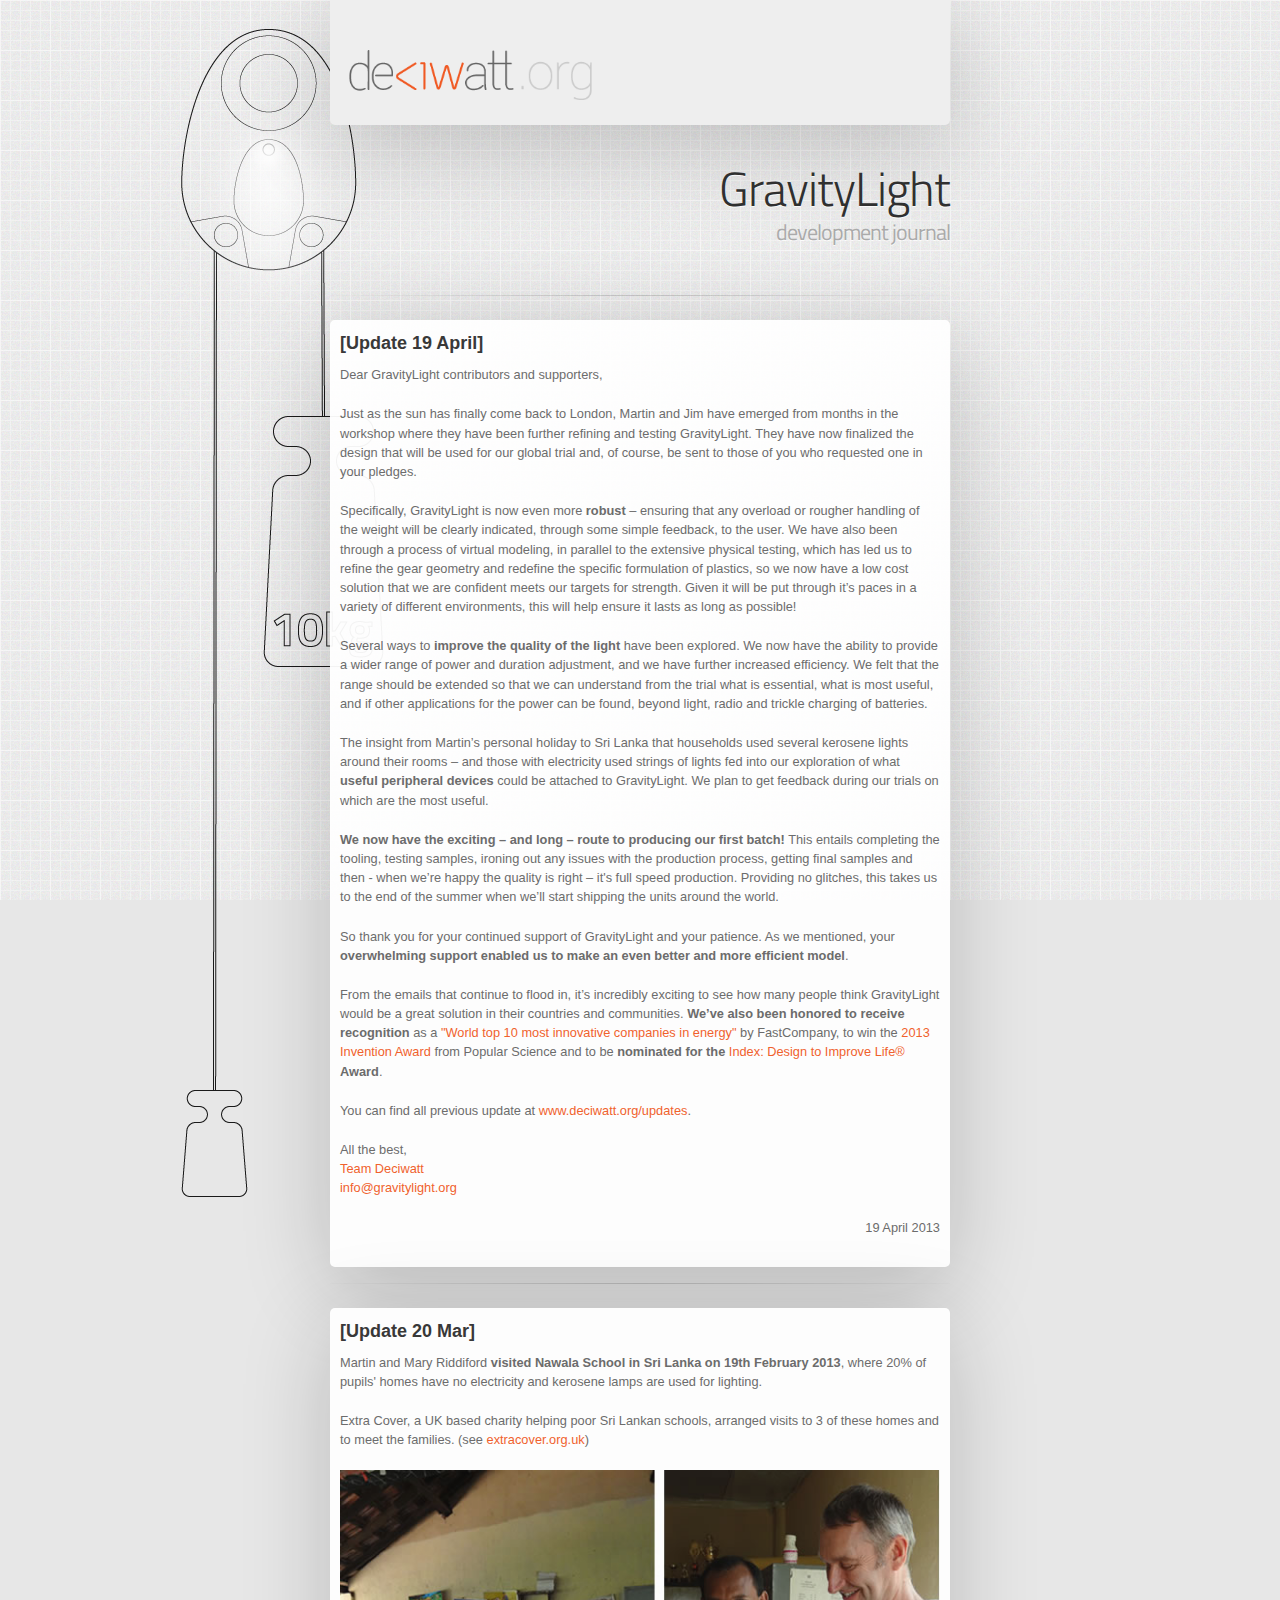
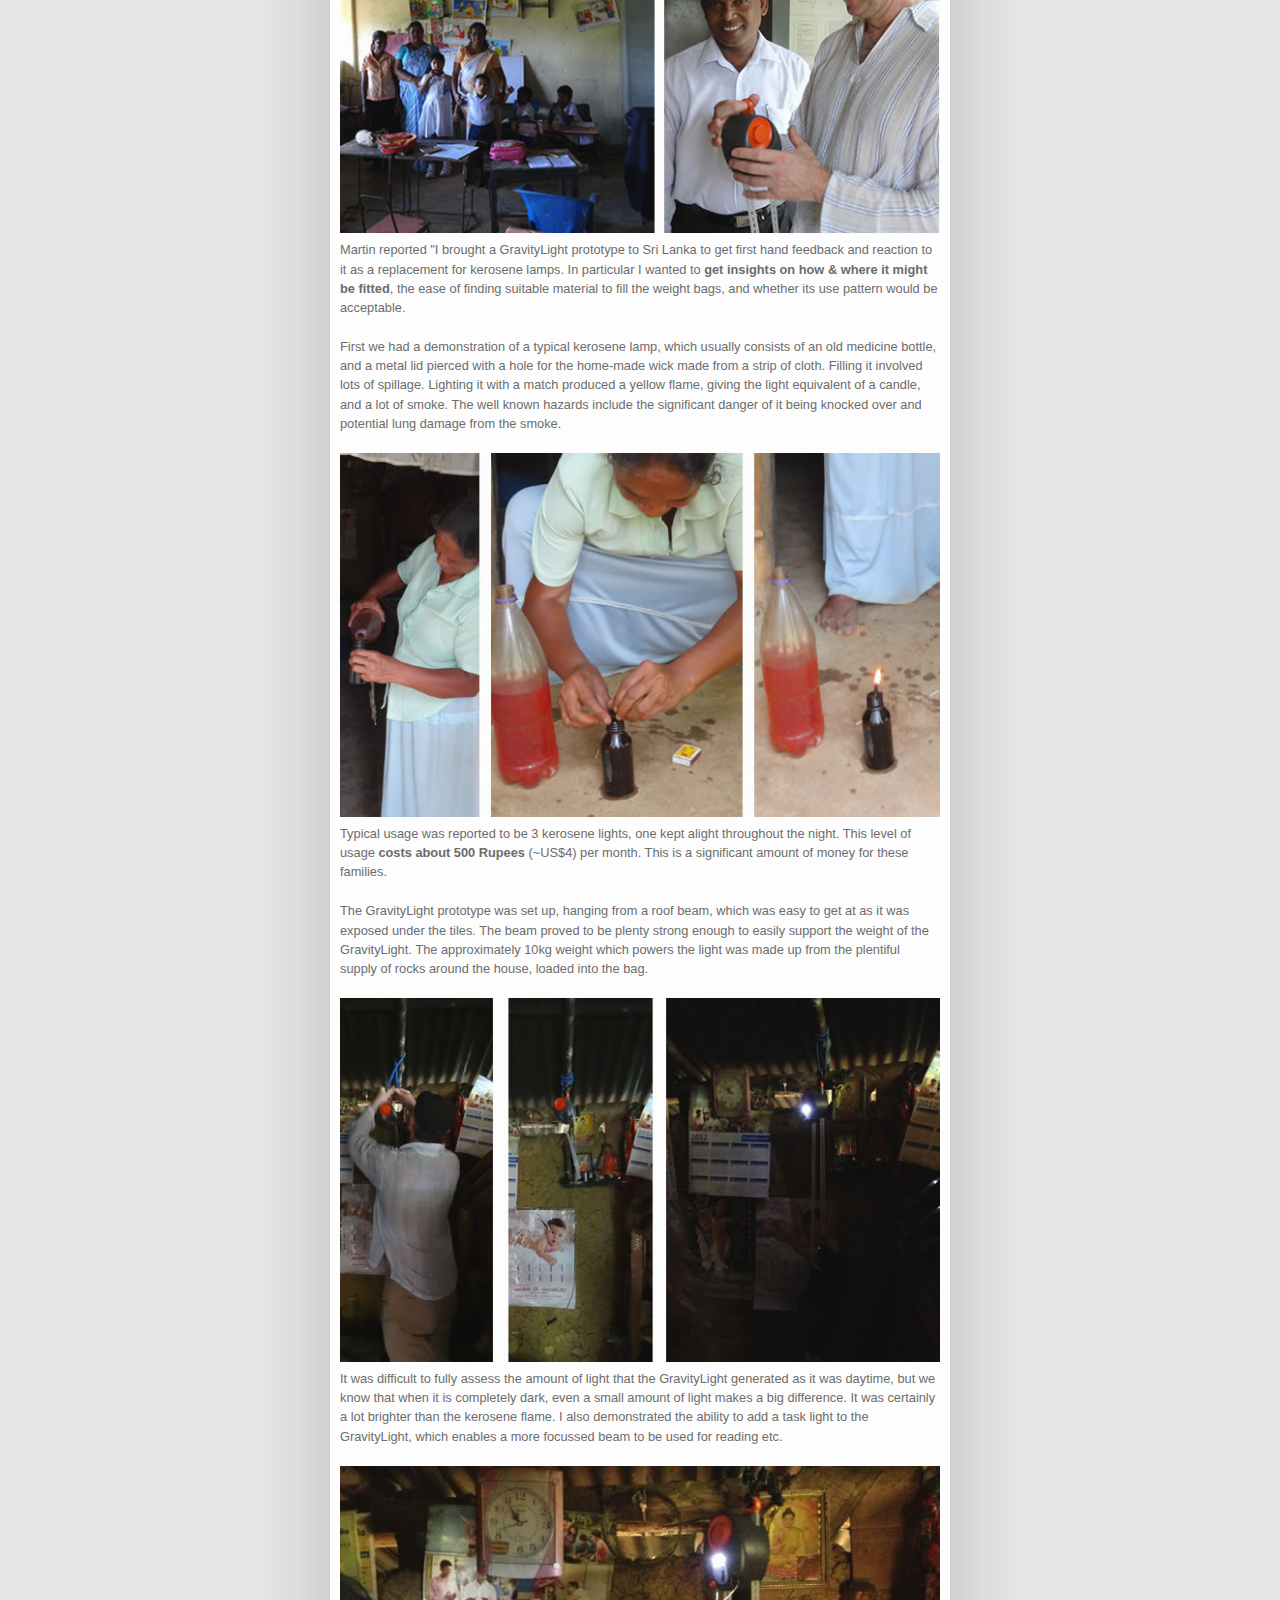
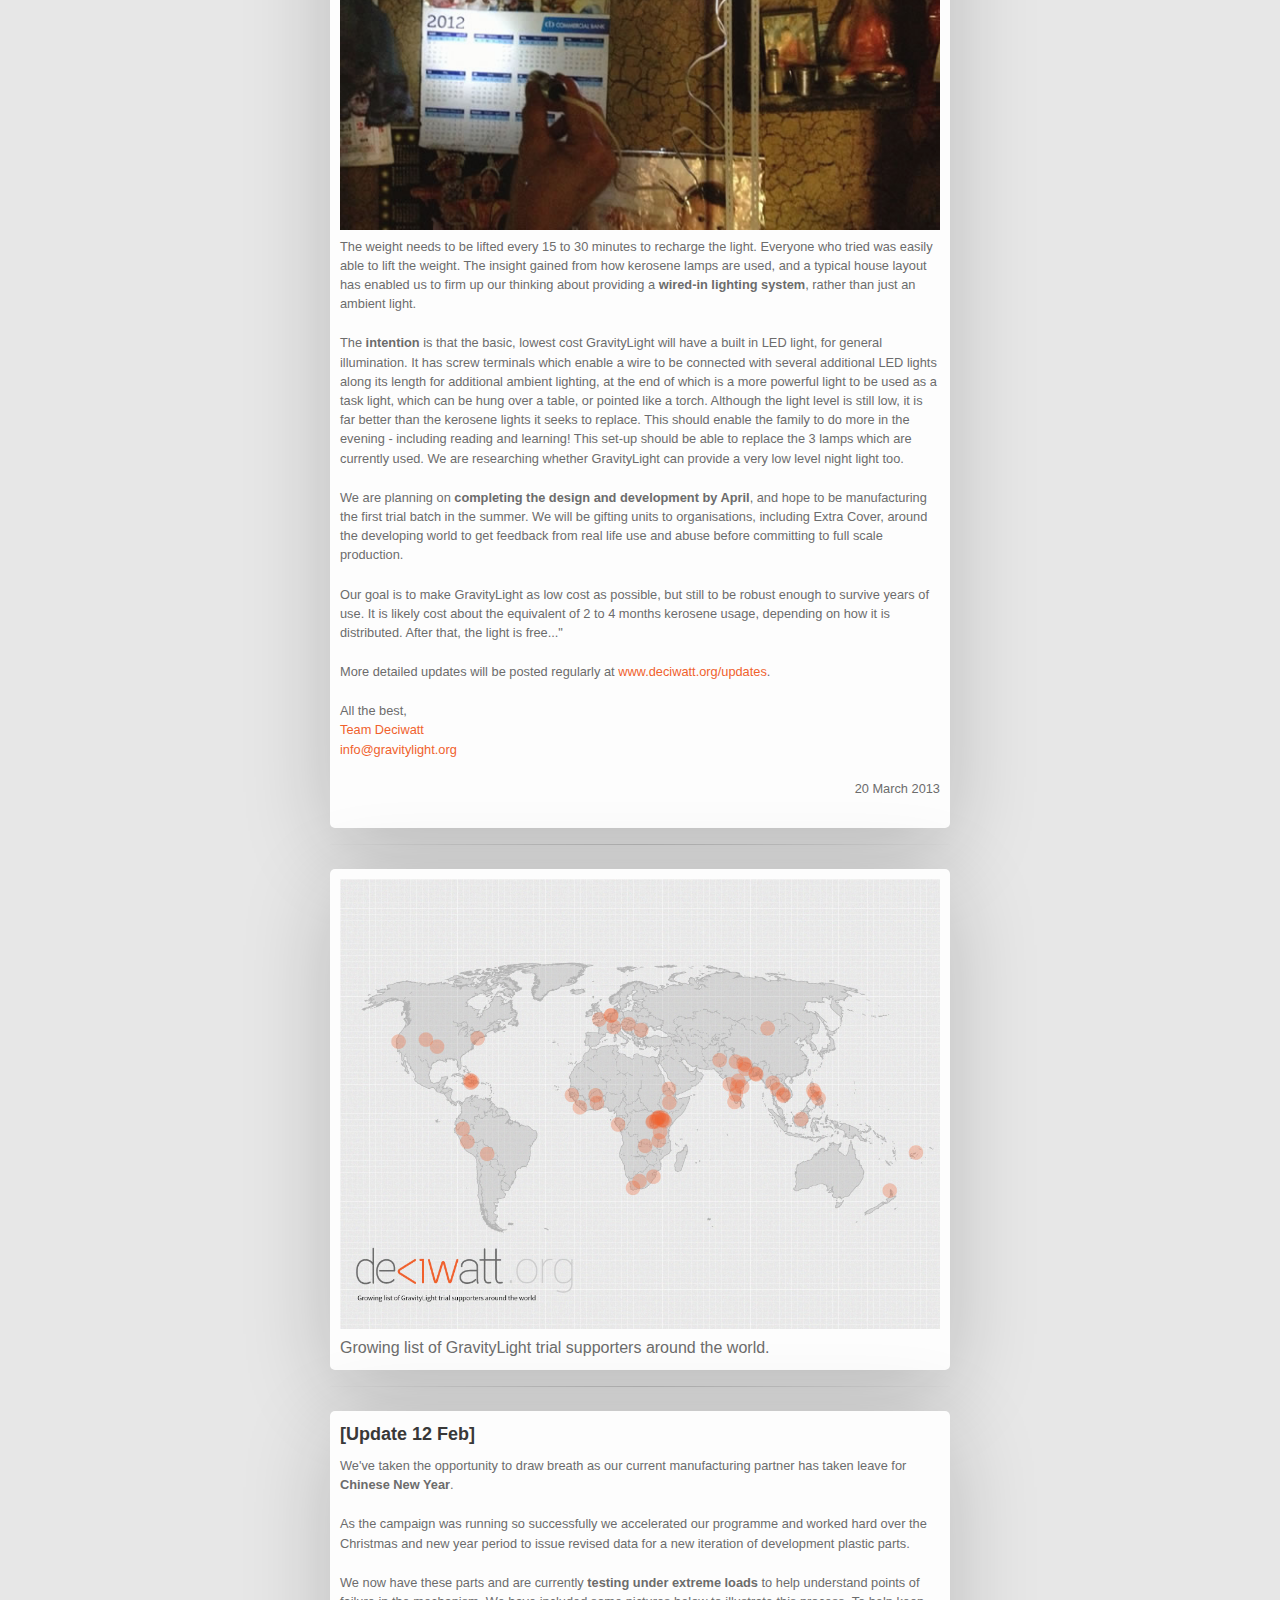
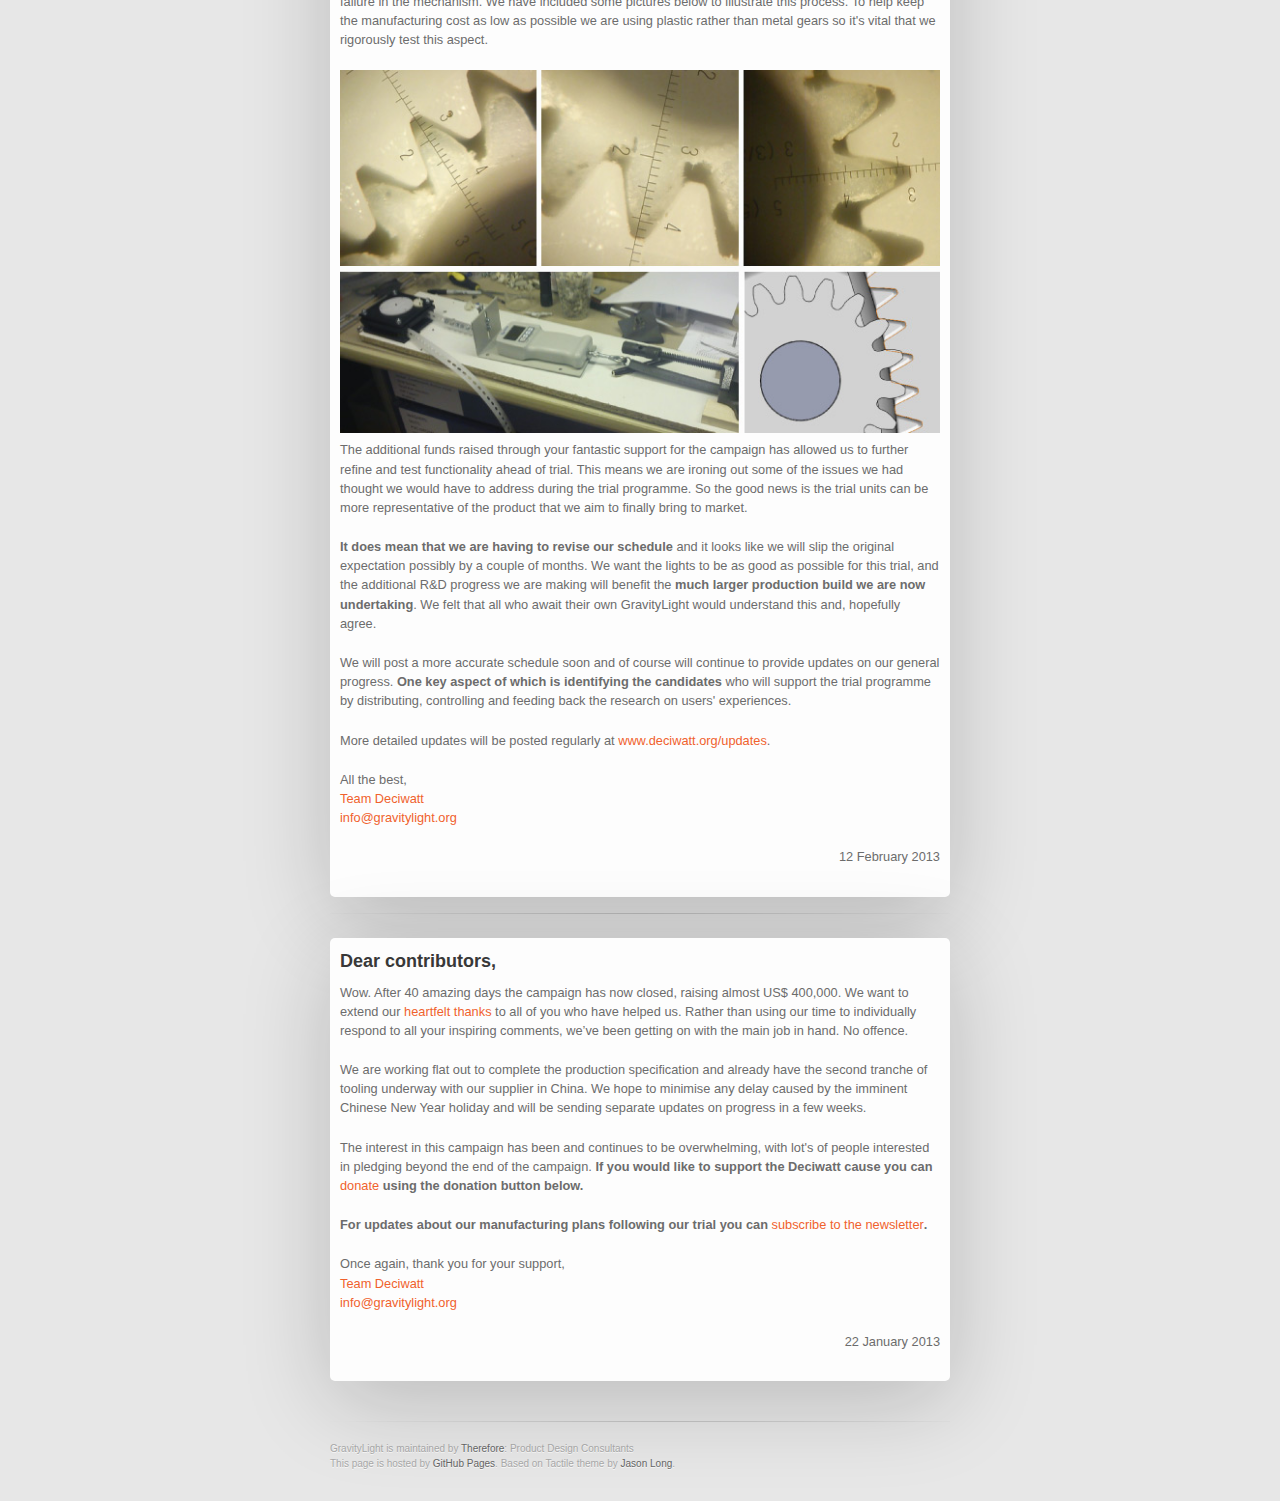
==== commit bcee7e6e: "tweaked updates to "development journal"" ====
--- a/updates/index.html
+++ b/updates/index.html
@@ -45,7 +45,7 @@
         
         <header id="gravitylight">
           <h1>GravityLight</h1>
-          <h2>lighting for the developing countries</h2>
+          <h2>development journal</h2>
         </header>
 
         <hr>
--- a/stylesheets/stylesheet.css
+++ b/stylesheets/stylesheet.css
@@ -63,7 +63,7 @@
   color: #6d6d6d;
 }
 .bg2 {
-    background: #e7e7e7 url(../images/noisy_grid.png) 0 0 repeat;
+    background: #e7e7e7 url(../images/noisy_grid.png) 0 0 repeat fixed;
 }
 
 a {
@@ -129,6 +129,7 @@
     column-count: 3;
     column-gap: 20px;
     font-size: .8em;
+    text-transform: capitalize;
 }
 header {
   padding-top: 35px;
@@ -177,6 +178,7 @@
 
 #container .inner img {
   max-width: 100%;
+
 }
 
 #downloads {
